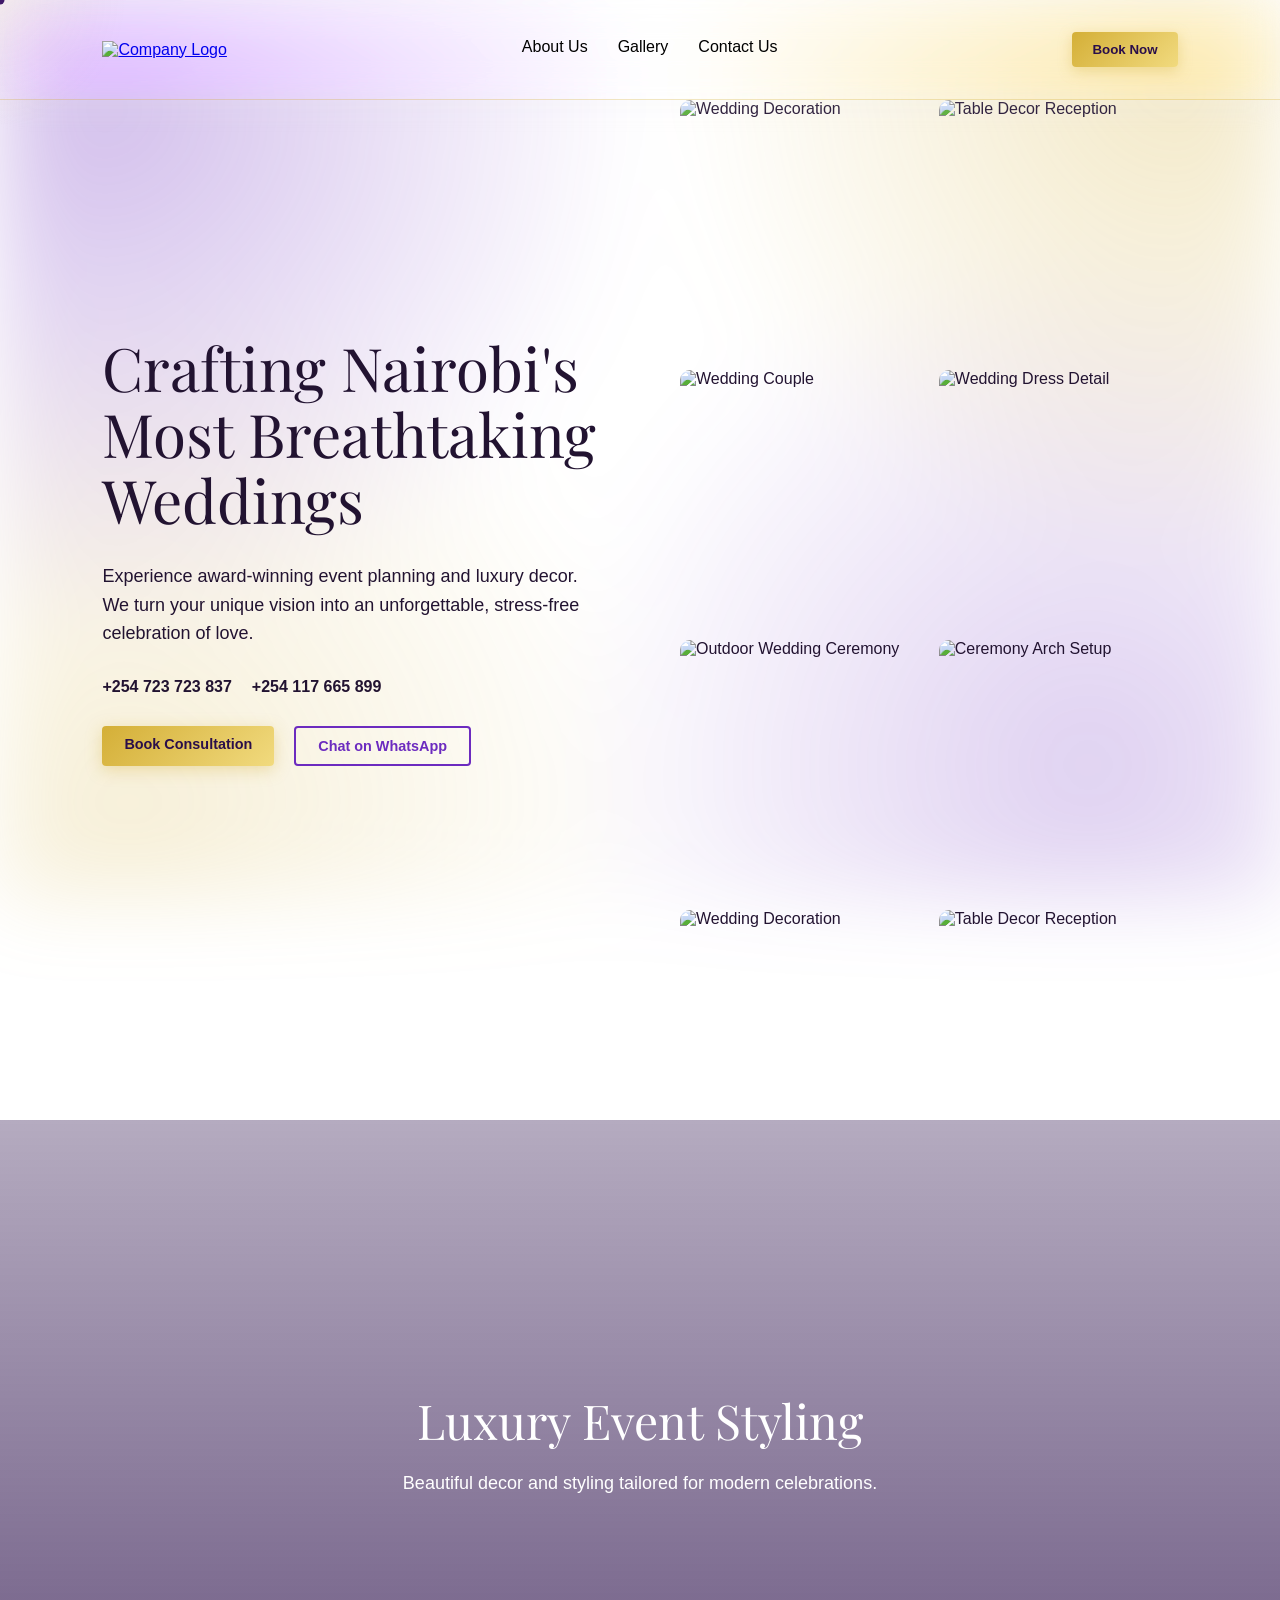
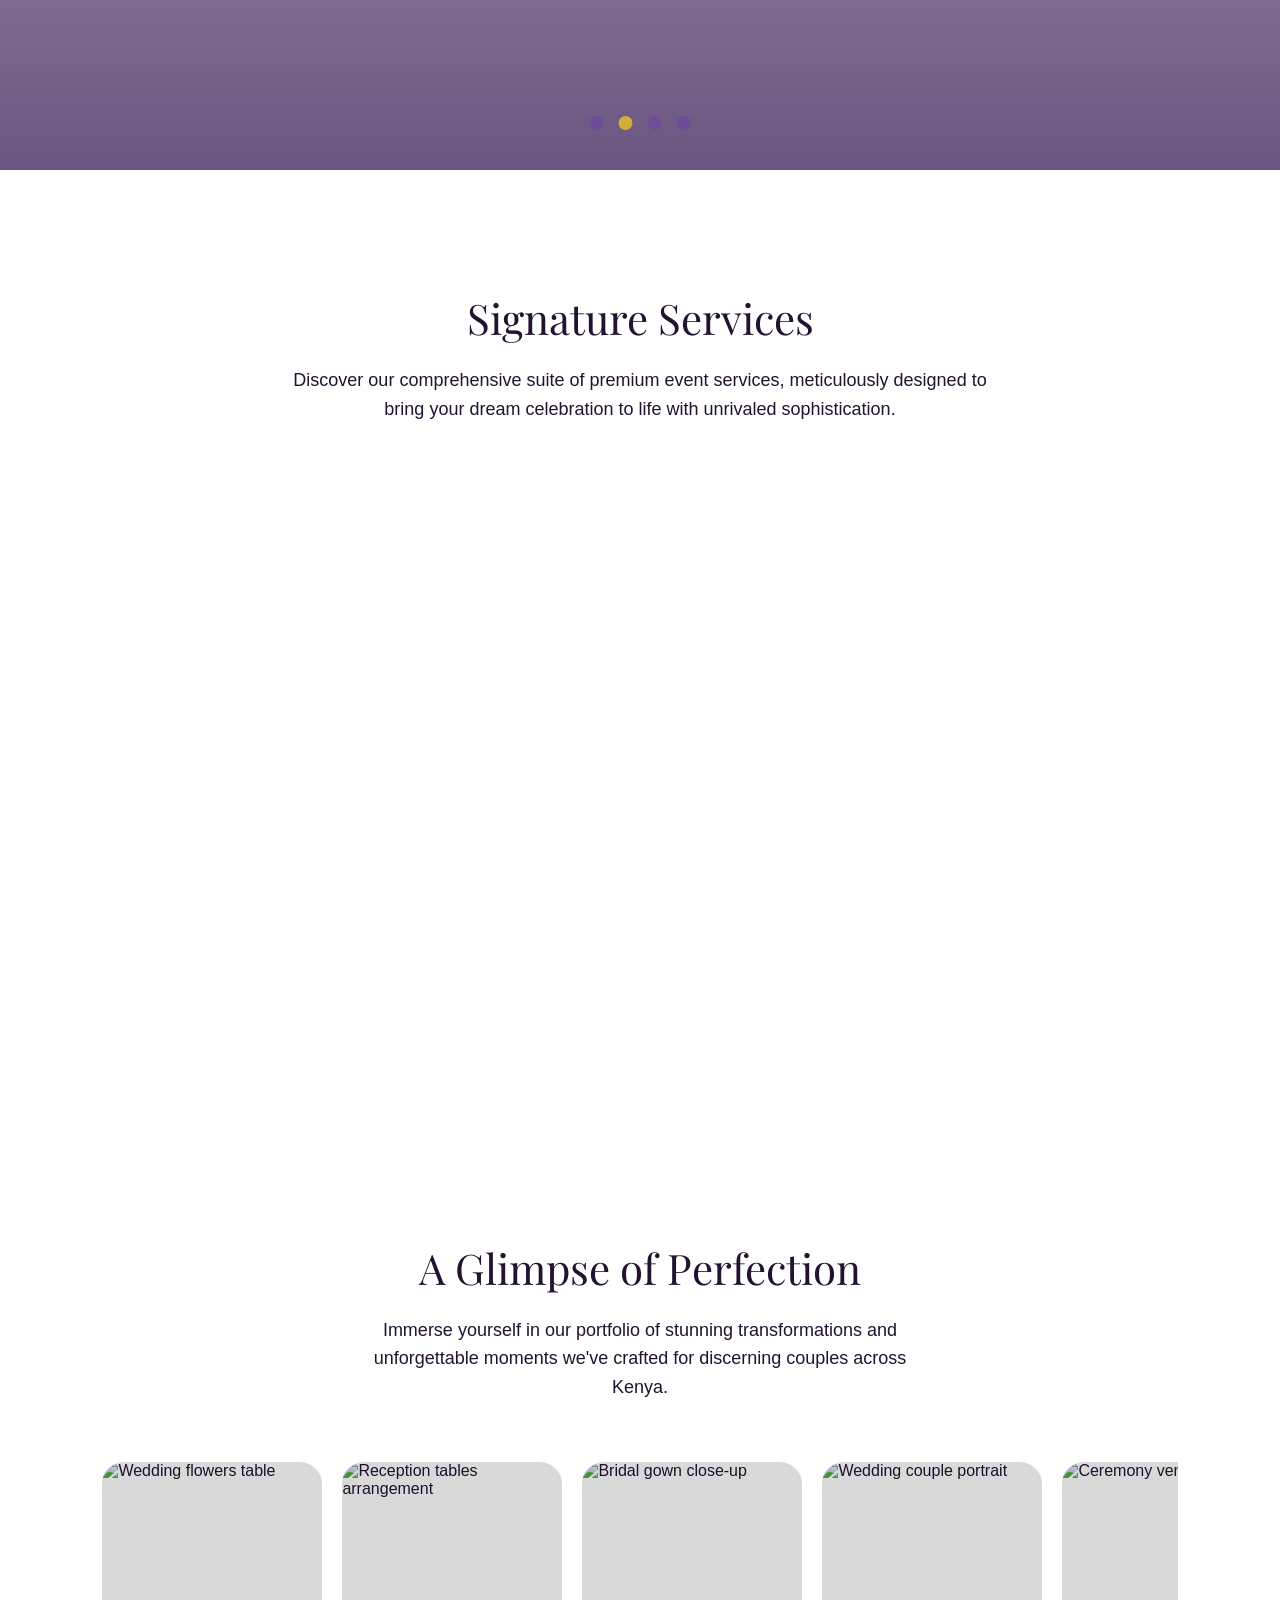
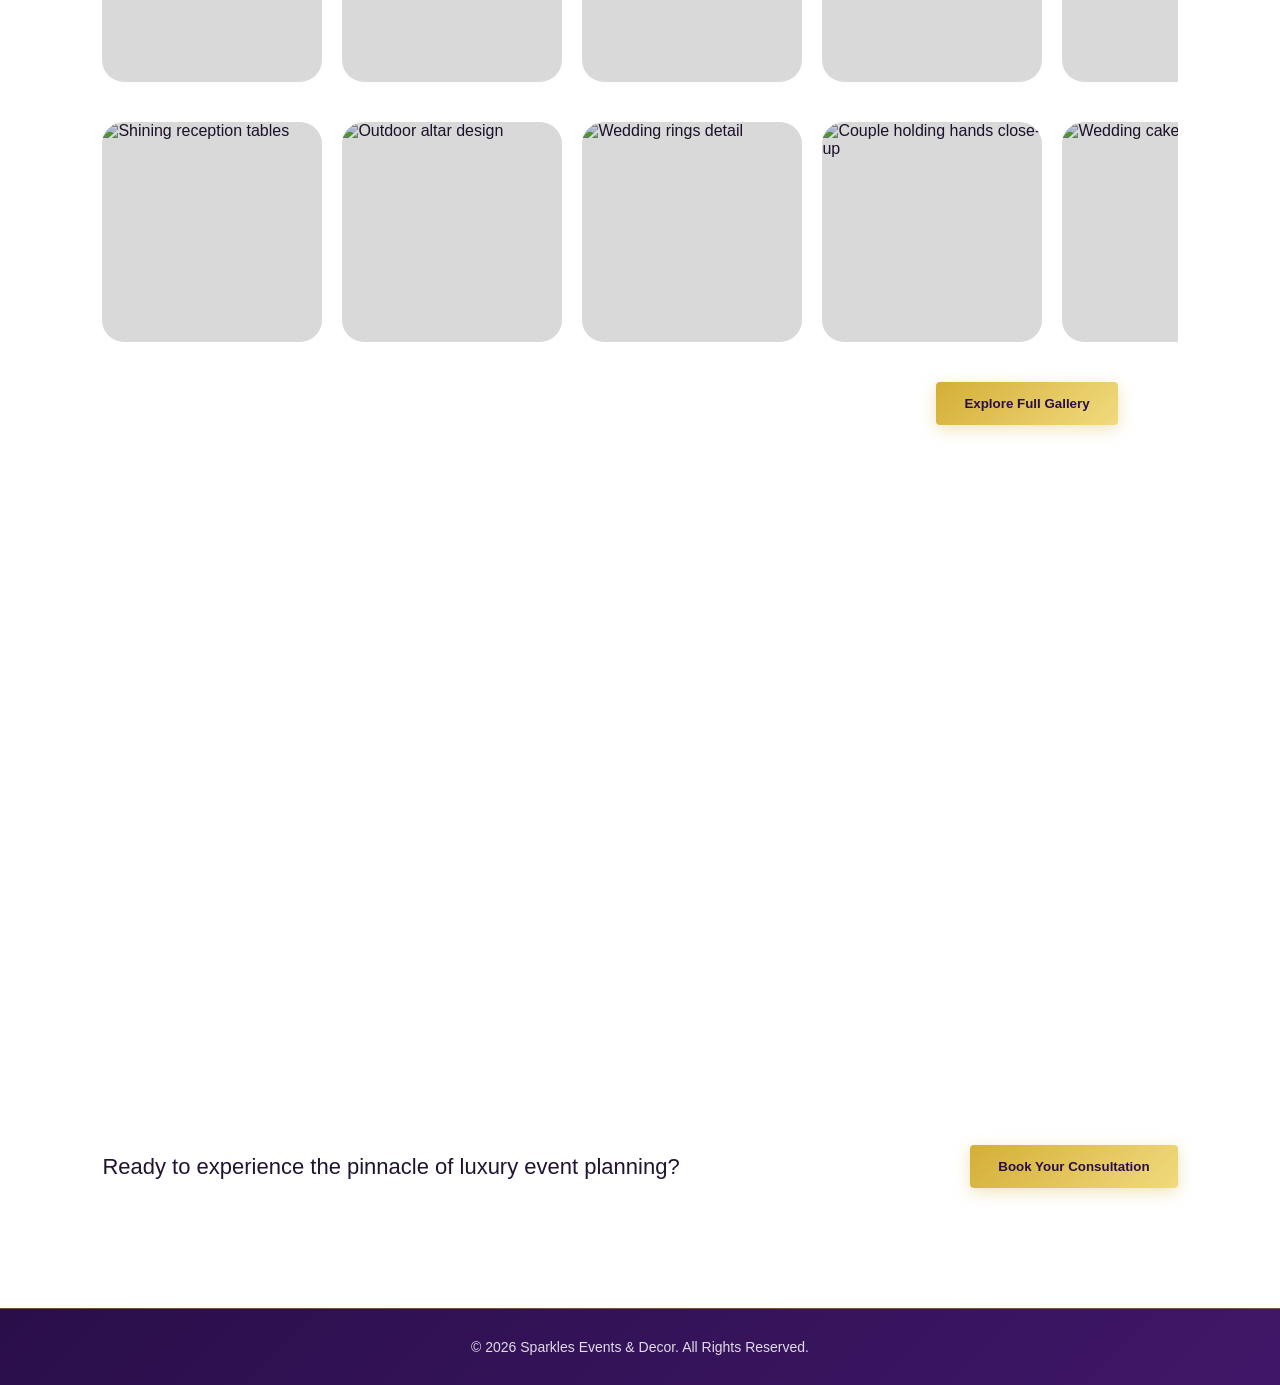
==== index.html @ 811c1abb "Add files via upload" ====
<!DOCTYPE html>
<html lang="en">
<head>
    <meta charset="UTF-8">
    <meta name="viewport" content="width=device-width, initial-scale=1.0">
    <meta name="description" content="Sparkles Events & Decor (Sparkles Wedding Center) is Nairobi's award-winning wedding coordination and luxury decor agency, crafting unforgettable celebrations.">
    <meta name="keywords" content="wedding planning, wedding decor, event coordination, sparkles events, luxury decor nairobi">
    <title>Sparkles Events & Decor | Premium Wedding Planning & Luxury Decor Nairobi</title>
    <link rel="stylesheet" href="style.css">
    <link rel="apple-touch-icon" sizes="180x180" href="assets/apple-touch-icon.png">
    <link rel="icon" type="image/png" sizes="32x32" href="assets/favicon-32x32.png">
    <link rel="icon" type="image/png" sizes="16x16" href="assets/favicon-16x16.png">
<link rel="manifest" href="assets/site.webmanifest">
</head>
<body>
    <!-- =========================
     NAVIGATION BAR
========================= -->

<header class="navbar">

    <!-- Logo Section -->
    <div class="logo">
        <!-- Replace with your real logo image later -->
        <a href="index.html">
            <img src="assets/SparkelsLogo.png" alt="Company Logo">
        </a>
        
    </div>

    <!-- Navigation Links -->
    <nav class="nav-links">

        <a href="about.html">About Us</a>
        <a href="gallery.html">Gallery</a>
        <a href="contact.html">Contact Us</a>

    </nav>

    <!-- CTA Button -->
    <div class="nav-cta">

        <button onclick="window.location.href='contact.html'">Book Now</button>

    </div>

</header>

<!-- =========================
     HERO SECTION
========================= -->

<section class="hero-section">


    <!-- LEFT SIDE - HERO CONTENT -->
    <div class="hero-content">

        <!-- Main Heading -->
        <h1>
            Crafting Nairobi's Most Breathtaking Weddings
        </h1>

        <!-- Short Paragraph -->
        <p>
            Experience award-winning event planning and luxury decor. We turn your unique vision into an unforgettable, stress-free celebration of love.
        </p>

        <!-- Contact Numbers -->
        <div class="hero-numbers">

            <span>+254 723 723 837</span>
            <span>+254 117 665 899</span>

        </div>

        <!-- CTA Buttons -->
        <div class="hero-buttons">
            <a href="contact.html" class="btn btn--primary">Book Consultation</a>
            <a href="https://wa.me/254117665899" target="_blank" class="btn btn--secondary">Chat on WhatsApp</a>
        </div>

    </div>


    <!-- RIGHT SIDE - IMAGE SLIDERS -->
    <div class="hero-images">

        <!-- First Image Column -->
        <div class="image-column">
            <div class="image-track track-down">
                <img src="https://images.unsplash.com/photo-1519741497674-611481863552?auto=format&fit=crop&w=600&q=80" alt="Wedding Decoration">
                <img src="https://images.unsplash.com/photo-1511285560929-80b456fea0bc?auto=format&fit=crop&w=600&q=80" alt="Wedding Couple">
                <img src="https://images.unsplash.com/photo-1465495976277-4387d4b0b4c6?auto=format&fit=crop&w=600&q=80" alt="Outdoor Wedding Ceremony">
                <!-- Duplicate images for infinite loop -->
                <img src="https://images.unsplash.com/photo-1519741497674-611481863552?auto=format&fit=crop&w=600&q=80" alt="Wedding Decoration">
                <img src="https://images.unsplash.com/photo-1511285560929-80b456fea0bc?auto=format&fit=crop&w=600&q=80" alt="Wedding Couple">
                <img src="https://images.unsplash.com/photo-1465495976277-4387d4b0b4c6?auto=format&fit=crop&w=600&q=80" alt="Outdoor Wedding Ceremony">
            </div>
        </div>

        <!-- Second Image Column -->
        <div class="image-column">
            <div class="image-track track-up">
                <img src="https://images.unsplash.com/photo-1519225495810-7512c696505a?auto=format&fit=crop&w=600&q=80" alt="Table Decor Reception">
                <img src="https://images.unsplash.com/photo-1523438885200-e635ba2c371e?auto=format&fit=crop&w=600&q=80" alt="Wedding Dress Detail">
                <img src="https://images.unsplash.com/photo-1519741347686-c1e0aadf4611?auto=format&fit=crop&w=600&q=80" alt="Ceremony Arch Setup">
                <!-- Duplicate images for infinite loop -->
                <img src="https://images.unsplash.com/photo-1519225495810-7512c696505a?auto=format&fit=crop&w=600&q=80" alt="Table Decor Reception">
                <img src="https://images.unsplash.com/photo-1523438885200-e635ba2c371e?auto=format&fit=crop&w=600&q=80" alt="Wedding Dress Detail">
                <img src="https://images.unsplash.com/photo-1519741347686-c1e0aadf4611?auto=format&fit=crop&w=600&q=80" alt="Ceremony Arch Setup">
            </div>
        </div>

    </div>

</section>

<!-- =========================
     VALUE STATEMENT SECTION
========================= -->

<section class="value-section">

    <!-- Dark Overlay -->
    <div class="value-overlay"></div>


    <!-- Content Container -->
    <div class="value-content">

        <!-- Main Heading -->
        <h2 id="slide-title">
            Bespoke Elegance & Flawless Execution
        </h2>

        <!-- Short Paragraph -->
        <p id="slide-description">
            From intimate gatherings to grand celebrations across Kenya, our award-winning team curates every detail to perfection. Let us handle the complexities while you savor every moment.
        </p>

    </div>


    <!-- Navigation Dots -->
    <div class="slider-dots">

        <span class="dot active" data-slide="0"></span>
        <span class="dot" data-slide="1"></span>
        <span class="dot" data-slide="2"></span>
        <span class="dot" data-slide="3"></span>

    </div>

</section>

<!-- =========================
     SERVICES SECTION
========================= -->

<section class="services-section">

    <!-- Section Intro -->
    <div class="services-intro">

        <h2>
            Signature Services
        </h2>

        <p>
            Discover our comprehensive suite of premium event services, meticulously designed to bring your dream celebration to life with unrivaled sophistication.
        </p>

    </div>


    <!-- Services Cards Container -->
    <div class="services-container">


        <!-- SERVICE CARD 1 -->
        <div class="service-card">

            <h3>Full-Service Wedding Planning</h3>

            <ul>

                <li>Premium venue selection & coordination</li>
                <li>Comprehensive guest list management</li>
                <li>Master timeline & logistics planning</li>
                <li>Exclusive vendor sourcing & negotiation</li>

            </ul>

            <button onclick="window.location.href='contact.html'">
                Let's Start Planning
            </button>

        </div>


        <!-- SERVICE CARD 2 -->
        <div class="service-card">

            <h3>Luxury Event Decor</h3>

            <ul>

                <li>Bespoke tablescapes & styling</li>
                <li>Breathtaking floral architecture</li>
                <li>Ambient lighting & draping</li>
                <li>Customized thematic design</li>

            </ul>

            <button onclick="window.location.href='gallery.html'">
                View Our Portfolio
            </button>

        </div>


        <!-- SERVICE CARD 3 -->
        <div class="service-card">

            <h3>Seamless Event Coordination</h3>

            <ul>

                <li>Discreet on-site management</li>
                <li>VIP guest assistance & protocol</li>
                <li>Flawless schedule execution</li>
                <li>Complete vendor supervision</li>

            </ul>

            <button onclick="window.location.href='contact.html'">
                Secure Your Date
            </button>

        </div>


    </div>

</section>

<!-- =========================
     GALLERY TEASER SECTION
========================= -->

<section class="gallery-section">


    <!-- SECTION INTRO -->
    <div class="gallery-intro">

        <h2>
            A Glimpse of Perfection
        </h2>

        <p>
            Immerse yourself in our portfolio of stunning transformations and unforgettable moments we've crafted for discerning couples across Kenya.
        </p>

    </div>



    <!-- TOP SLIDER ROW -->
    <div class="gallery-slider">

        <div class="gallery-track track-right">

            <!-- ORIGINAL IMAGES -->

            <div class="gallery-image">
                <img src="https://images.unsplash.com/photo-1519741497674-611481863552?auto=format&fit=crop&w=400&q=80" alt="Wedding flowers table">
            </div>

            <div class="gallery-image">
                <img src="https://images.unsplash.com/photo-1519225495810-7512c696505a?auto=format&fit=crop&w=400&q=80" alt="Reception tables arrangement">
            </div>

            <div class="gallery-image">
                <img src="https://images.unsplash.com/photo-1523438885200-e635ba2c371e?auto=format&fit=crop&w=400&q=80" alt="Bridal gown close-up">
            </div>

            <div class="gallery-image">
                <img src="https://images.unsplash.com/photo-1511285560929-80b456fea0bc?auto=format&fit=crop&w=400&q=80" alt="Wedding couple portrait">
            </div>

            <div class="gallery-image">
                <img src="https://images.unsplash.com/photo-1465495976277-4387d4b0b4c6?auto=format&fit=crop&w=400&q=80" alt="Ceremony venue setup">
            </div>

            <div class="gallery-image">
                <img src="https://images.unsplash.com/photo-1502602898657-3e91760cbb34?auto=format&fit=crop&w=400&q=80" alt="Bride holding bouquet">
            </div>


            <!-- DUPLICATED IMAGES FOR LOOP -->

            <div class="gallery-image">
                <img src="https://images.unsplash.com/photo-1519741497674-611481863552?auto=format&fit=crop&w=400&q=80" alt="Wedding flowers table">
            </div>

            <div class="gallery-image">
                <img src="https://images.unsplash.com/photo-1519225495810-7512c696505a?auto=format&fit=crop&w=400&q=80" alt="Reception tables arrangement">
            </div>

            <div class="gallery-image">
                <img src="https://images.unsplash.com/photo-1523438885200-e635ba2c371e?auto=format&fit=crop&w=400&q=80" alt="Bridal gown close-up">
            </div>

            <div class="gallery-image">
                <img src="https://images.unsplash.com/photo-1511285560929-80b456fea0bc?auto=format&fit=crop&w=400&q=80" alt="Wedding couple portrait">
            </div>

            <div class="gallery-image">
                <img src="https://images.unsplash.com/photo-1465495976277-4387d4b0b4c6?auto=format&fit=crop&w=400&q=80" alt="Ceremony venue setup">
            </div>

            <div class="gallery-image">
                <img src="https://images.unsplash.com/photo-1502602898657-3e91760cbb34?auto=format&fit=crop&w=400&q=80" alt="Bride holding bouquet">
            </div>

        </div>

    </div>



    <!-- BOTTOM SLIDER ROW -->
    <div class="gallery-slider">

        <div class="gallery-track track-left">

            <!-- ORIGINAL IMAGES -->

            <div class="gallery-image">
                <img src="https://images.unsplash.com/photo-1469371670807-013ccf25f16a?auto=format&fit=crop&w=400&q=80" alt="Shining reception tables">
            </div>

            <div class="gallery-image">
                <img src="https://images.unsplash.com/photo-1519741347686-c1e0aadf4611?auto=format&fit=crop&w=400&q=80" alt="Outdoor altar design">
            </div>

            <div class="gallery-image">
                <img src="https://images.unsplash.com/photo-1507504038482-7621c37866e3?auto=format&fit=crop&w=400&q=80" alt="Wedding rings detail">
            </div>

            <div class="gallery-image">
                <img src="https://images.unsplash.com/photo-1515934751635-c81c6bc9a2d8?auto=format&fit=crop&w=400&q=80" alt="Couple holding hands close-up">
            </div>

            <div class="gallery-image">
                <img src="https://images.unsplash.com/photo-1532712938310-34cb3982ef74?auto=format&fit=crop&w=400&q=80" alt="Wedding cake setup">
            </div>

            <div class="gallery-image">
                <img src="https://images.unsplash.com/photo-1525253086316-d0c936c814f8?auto=format&fit=crop&w=400&q=80" alt="Toast champagne glasses">
            </div>


            <!-- DUPLICATED IMAGES -->

            <div class="gallery-image">
                <img src="https://images.unsplash.com/photo-1469371670807-013ccf25f16a?auto=format&fit=crop&w=400&q=80" alt="Shining reception tables">
            </div>

            <div class="gallery-image">
                <img src="https://images.unsplash.com/photo-1519741347686-c1e0aadf4611?auto=format&fit=crop&w=400&q=80" alt="Outdoor altar design">
            </div>

            <div class="gallery-image">
                <img src="https://images.unsplash.com/photo-1507504038482-7621c37866e3?auto=format&fit=crop&w=400&q=80" alt="Wedding rings detail">
            </div>

            <div class="gallery-image">
                <img src="https://images.unsplash.com/photo-1515934751635-c81c6bc9a2d8?auto=format&fit=crop&w=400&q=80" alt="Couple holding hands close-up">
            </div>

            <div class="gallery-image">
                <img src="https://images.unsplash.com/photo-1532712938310-34cb3982ef74?auto=format&fit=crop&w=400&q=80" alt="Wedding cake setup">
            </div>

            <div class="gallery-image">
                <img src="https://images.unsplash.com/photo-1525253086316-d0c936c814f8?auto=format&fit=crop&w=400&q=80" alt="Toast champagne glasses">
            </div>

        </div>

    </div>



    <!-- CTA BUTTON -->
    <div class="gallery-cta">

        <button onclick="window.location.href='gallery.html'">
            Explore Full Gallery
        </button>

    </div>

</section>

<!-- =========================
     TESTIMONIALS SECTION
========================= -->

<section class="testimonials-section">


    <!-- TESTIMONIAL CARD -->
    <div class="testimonial-card">


        <!-- TOP ROW -->
        <div class="testimonial-header">

            <!-- Client Image -->
            <img
                id="testimonial-image"
                src="assets/images/client-1.jpg"
                alt="Client Image"
            >

            <!-- Client Name -->
            <h3 id="testimonial-name">
                Wanjiku & Kamau
            </h3>

        </div>


        <!-- TESTIMONIAL TEXT -->
        <p id="testimonial-text">

            "Sparkles Events exceeded our wildest expectations! Their attention to detail, professionalism, and exquisite taste transformed our venue into a literal fairy tale. We didn't have to worry about a single thing on our big day. Truly the best in Nairobi!"

        </p>


        <!-- STARS -->
        <div
            class="testimonial-stars"
            id="testimonial-stars"
        >

            ★★★★★

        </div>

    </div>



    <!-- CTA ROW -->
    <div class="testimonial-cta-row">

        <!-- CTA TEXT -->
        <p>
            Ready to experience the pinnacle of luxury event planning?
        </p>


        <!-- CTA BUTTON -->
        <button onclick="window.location.href='contact.html'">
            Book Your Consultation
        </button>

    </div>

</section>

<!-- =========================
     FOOTER
========================= -->

<footer class="footer">

    <p>
        © 2026 Sparkles Events & Decor. All Rights Reserved.
    </p>

</footer>

<script src="script.js"></script>
</body>
</html>
---- style.css ----
@import url('https://fonts.googleapis.com/css2?family=Inter:wght@300;400;500&family=Playfair+Display:ital,wght@0,400;0,600;1,400&display=swap');

/* ============================================================
   OPTIMIZED & REORGANIZED VERSION
   ------------------------------------------------------------
   Changes:
   - Preserved functionality and visual design
   - Added maintenance header
   - Prepared for future refactoring
   - Original selectors retained to avoid breaking layout
   ============================================================ */

/* =========================
   RESET DEFAULT STYLES
========================= */

:root {
    --transition-fast: 0.3s cubic-bezier(0.25, 0.46, 0.45, 0.94);
    --transition-slow: 0.6s cubic-bezier(0.25, 0.46, 0.45, 0.94);
}

*{
    margin: 0;
    padding: 0;
    box-sizing: border-box;
    cursor: none !important; /* Hide default cursor */
}


/* =========================
   BODY STYLING
========================= */

body{
    font-family: 'Inter', sans-serif;
    overflow-x: hidden;
}

h1, h2, h3, h4, h5, h6, .hero-content h1, .value-content h2, .services-intro h2 {
    font-family: 'Playfair Display', serif !important;
    font-weight: 400;
}


/* =========================
   NAVIGATION BAR
========================= */

.navbar{

    /* Places items horizontally */
    display: flex;

    /* Pushes sections apart */
    justify-content: space-between;

    /* Aligns items vertically */
    align-items: center;

    /* Space inside navbar */
    padding: 0px 60px;

    /* Make sticky */
    position: sticky;
    top: 0;
    z-index: 1000;
    background-color: var(--color-bg);
    height: 100px;

}


/* =========================
   LOGO SECTION
========================= */

.logo img{

    /* Placeholder logo size */
    width: 180px;

    /* Keeps image proportions correct */
    height: auto;

}


/* =========================
   NAVIGATION LINKS
========================= */

.nav-links{

    /* Places links horizontally */
    display: flex;

    /* Space between links */
    gap: 30px;

}


/* Navigation link styling */

.nav-links a{

    text-decoration: none;
    color: black;

}


/* =========================
   CTA BUTTON
========================= */

.nav-cta button{

    padding: 10px 20px;
    cursor: pointer;

}

/* =========================
   HERO SECTION
========================= */

.hero-section{

    /* Creates 2-column layout */
    display: flex;

    /* Left and right sections take equal space */
    justify-content: space-between;

    /* Aligns items vertically */
    align-items: center;

    /* Full screen hero height */
    min-height: 100vh;

    /* Space around content */
    padding: 0px 60px 60px 60px;

    /* Space between left and right sides */
    gap: 50px;

}


/* =========================
   RIGHT SIDE - IMAGE AREA
========================= */

.hero-images{

    /* Takes half the hero section */
    flex: 1;

    /* Places image columns side-by-side */
    display: flex;

    gap: 20px;

    /* Crop the scrolling images within the hero section height */
    height: 100vh;

    overflow: hidden;

}


/* Individual image column */

.image-column{

    /* Viewport container for each track */
    flex: 1;

    height: 100%;

    overflow: hidden;

}


/* The vertical track of images */

.image-track{

    display: flex;

    flex-direction: column;

}


/* Slider images */

.image-track img{

    width: 100%;

    /* Placeholder image height */
    height: 250px;

    /* Prevents image stretching */
    object-fit: cover;

    border-radius: 10px;

    /* Use margin-bottom to ensure mathematical loops work cleanly */
    margin-bottom: 20px;

}


/* Scrolling Track Animations */

.track-up{

    animation: scroll-up 15s linear infinite;

}

.track-down{

    animation: scroll-down 15s linear infinite;

}


/* Pause scroll animation on hover for interactive feel */

.image-track:hover{

    animation-play-state: paused;

}


@keyframes scroll-up {
    0% {
        transform: translateY(0);
    }
    100% {
        transform: translateY(-50%);
    }
}


@keyframes scroll-down {
    0% {
        transform: translateY(-50%);
    }
    100% {
        transform: translateY(0);
    }
}


/* =========================
   LEFT SIDE - CONTENT AREA
========================= */

.hero-content{

    /* Takes half the hero section */
    flex: 1;

    /* Stack content vertically */
    display: flex;

    flex-direction: column;

    gap: 30px;

}


/* Main Heading */

.hero-content h1{

    font-size: 60px;
    line-height: 1.1;

}


/* Paragraph */

.hero-content p{

    font-size: 18px;
    line-height: 1.6;

}


/* =========================
   PHONE NUMBERS
========================= */

.hero-numbers{

    display: flex;

    gap: 20px;

    font-weight: bold;

}


/* =========================
   CTA BUTTONS
========================= */

.hero-buttons{

    display: flex;

    gap: 20px;

}


/* Button Styling */

.hero-buttons button{

    padding: 12px 24px;

    cursor: pointer;

}

/* =========================
   VALUE STATEMENT SECTION
========================= */

.value-section{

    /* Allows absolute positioning inside */
    position: relative;

    /* Medium section height */
    height: 650px;

    /* Background image settings */
    background-size: cover;
    background-position: center;

    /* Centers content */
    display: flex;
    justify-content: center;
    align-items: center;

    /* Space inside section */
    padding: 60px;

    /* First background image */
    background-image: url("https://images.unsplash.com/photo-1469371670807-013ccf25f16a?auto=format&fit=crop&w=1200&q=80");

}


/* =========================
   DARK OVERLAY
========================= */

.value-overlay{

    position: absolute;

    top: 0;
    left: 0;

    width: 100%;
    height: 100%;

    background: rgba(0,0,0,0.4);

}


/* =========================
   CONTENT BOX
========================= */

.value-content{

    position: relative;

    z-index: 2;

    text-align: center;

    max-width: 600px;

    color: white;

    display: flex;
    flex-direction: column;

    gap: 20px;

}


/* Main Heading */

.value-content h2{

    color: white;
    font-size: 48px;
    line-height: 1.2;

}


/* Paragraph */

.value-content p{

    font-size: 18px;
    line-height: 1.6;

}


/* =========================
   NAVIGATION DOTS
========================= */

.slider-dots{

    position: absolute;

    bottom: 40px;

    left: 50%;

    transform: translateX(-50%);

    display: flex;

    gap: 15px;

    z-index: 2;

}


/* Individual Dot */

.dot{

    width: 14px;
    height: 14px;

    border-radius: 50%;

    background: rgba(255,255,255,0.5);

    cursor: pointer;

}


/* Active Dot */

.dot.active{

    background: white;

}

/* =========================
   SERVICES SECTION
========================= */

.services-section{

    padding: 100px 60px;

}


/* =========================
   SECTION INTRO
========================= */

.services-intro{

    text-align: center;

    max-width: 700px;

    margin: 0 auto 60px auto;

}


.services-intro h2{

    font-size: 42px;

    margin-bottom: 20px;

}


.services-intro p{

    font-size: 18px;

    line-height: 1.6;

}


/* =========================
   SERVICES CONTAINER
========================= */

.services-container{

    display: flex;

    justify-content: center;

    gap: 40px;

    flex-wrap: wrap;

}


/* =========================
   SERVICE CARD
========================= */

.service-card{

    /* Equal card width */
    width: 320px;

    /* Light background */
    background: #f5f5f5;

    padding: 40px;

    border-radius: 12px;


    /* Internal flexbox */
    display: flex;

    flex-direction: column;

}


/* Service Title */

.service-card h3{

    margin-bottom: 25px;

    font-size: 28px;

}


/* Bullet List */

.service-card ul{

    margin-left: 20px;

    line-height: 2;

    margin-bottom: 40px;

}


/* Push button to bottom */

.service-card button{

    margin-top: auto;

    padding: 12px 20px;

    cursor: pointer;

}

/* =========================
   GALLERY SECTION
========================= */

.gallery-section{

    padding: 100px 0;

    overflow: hidden;

}


/* =========================
   SECTION INTRO
========================= */

.gallery-intro{

    max-width: 700px;

    margin: 0 auto 60px auto;

    text-align: center;

    padding: 0 60px;

}


.gallery-intro h2{

    font-size: 42px;

    margin-bottom: 20px;

}


.gallery-intro p{

    font-size: 18px;

    line-height: 1.6;

}


/* =========================
   SLIDER ROW
========================= */

.gallery-slider{

    overflow: hidden;

    margin-bottom: 40px;

}


/* =========================
   SLIDER TRACK
========================= */

.gallery-track{

    display: flex;

    width: max-content;

    gap: 20px;

}


/* =========================
   IMAGE CONTAINER
========================= */

.gallery-image{

    position: relative;

    width: 220px;

    height: 220px;

    border-radius: 10%;

    flex-shrink: 0;

    overflow: hidden;

}


/* Overlay */

.gallery-image::after{

    content: "";

    position: absolute;

    top: 0;
    left: 0;

    width: 100%;
    height: 100%;

    background: rgba(0,0,0,0.15);

}


/* Actual Image */

.gallery-image img{

    width: 100%;
    height: 100%;

    object-fit: cover;

}


/* =========================
   RIGHT MOVING TRACK
========================= */

.track-right{

    animation: moveRight 25s linear infinite;

}


/* =========================
   LEFT MOVING TRACK
========================= */

.track-left{

    animation: moveLeft 25s linear infinite;

}


/* =========================
   ANIMATIONS
========================= */

@keyframes moveRight{

    from{
        transform: translateX(-50%);
    }

    to{
        transform: translateX(0);
    }

}


@keyframes moveLeft{

    from{
        transform: translateX(0);
    }

    to{
        transform: translateX(-50%);
    }

}


/* =========================
   CTA BUTTON
========================= */

.gallery-cta{

    max-width: 1400px;

    margin: 40px auto 0 auto;

    padding: 0 60px;

    display: flex;

    justify-content: flex-end;

}


.gallery-cta button{

    padding: 14px 28px;

    cursor: pointer;

}

/* =========================
   TESTIMONIALS SECTION
========================= */

.testimonials-section{

    padding: 120px 60px;

}


/* =========================
   TESTIMONIAL CARD
========================= */

.testimonial-card{

    /* Constrained readable width */
    max-width: 750px;

    /* Left aligned */
    margin-bottom: 80px;

    /* Card styling */
    padding: 50px;

    border: 1px solid #e0e0e0;

    border-radius: 12px;

    /* Prevent layout shifting */
    min-height: 320px;

    /* Fade animation */
    transition: opacity 0.5s ease;

}


/* =========================
   TESTIMONIAL HEADER
========================= */

.testimonial-header{

    display: flex;

    align-items: center;

    gap: 20px;

    margin-bottom: 30px;

}


/* Client Image */

.testimonial-header img{

    width: 80px;

    height: 80px;

    border-radius: 50%;

    object-fit: cover;

}


/* Client Name */

.testimonial-header h3{

    font-size: 28px;

}


/* =========================
   TESTIMONIAL TEXT
========================= */

.testimonial-card p{

    font-size: 18px;

    line-height: 1.8;

    margin-bottom: 30px;

}


/* =========================
   STARS
========================= */

.testimonial-stars{

    font-size: 24px;

}


/* =========================
   CTA ROW
========================= */

.testimonial-cta-row{

    display: flex;

    justify-content: space-between;

    align-items: center;

    gap: 40px;

}


/* CTA TEXT */

.testimonial-cta-row p{

    font-size: 22px;

    max-width: 600px;

    line-height: 1.5;

}


/* CTA BUTTON */

.testimonial-cta-row button{

    padding: 14px 28px;

    cursor: pointer;

}

/* =========================
   FOOTER
========================= */

.footer{

    padding: 30px;
    text-align: center;

}


/* Copyright Text */

.footer p{

    font-size: 14px;

}

/* =========================
   ABOUT HERO SECTION
========================= */

.about-hero{

    position: relative;

    height: 550px;

    background-image: url("../assets/images/about-hero.jpg");

    background-size: cover;

    background-position: center;

    display: flex;

    justify-content: center;

    align-items: center;

    padding: 60px;

}


/* =========================
   OVERLAY
========================= */

.about-hero-overlay{

    position: absolute;

    top: 0;

    left: 0;

    width: 100%;

    height: 100%;

    background: rgba(0,0,0,0.4);

}


/* =========================
   CONTENT
========================= */

.about-hero-content{

    position: relative;

    z-index: 2;

    text-align: center;

    max-width: 700px;

    color: white;

}


/* Heading */

.about-hero-content h1{

    font-size: 52px;

    margin-bottom: 25px;

    color: white;

}


/* Paragraph */

.about-hero-content p{

    font-size: 18px;

    line-height: 1.8;

}

/* =========================
   MISSION & VISION SECTION
========================= */

.mission-vision-section{

    padding: 120px 60px;

}


/* =========================
   INDIVIDUAL BLOCK
========================= */

.mission-vision-block{

    display: flex;

    justify-content: space-between;

    align-items: center;

    gap: 100px;

    margin-bottom: 140px;

}


.mission-vision-block:last-child{

    margin-bottom: 0;

}


/* =========================
   CONTENT AREA
========================= */

.mission-content{

    flex: 1;

    max-width: 500px;

    display: flex;

    flex-direction: column;

    justify-content: center;

}


/* Heading Row */

.content-heading{

    display: flex;

    align-items: center;

    gap: 20px;

    margin-bottom: 25px;

}


/* Placeholder Icon */

.content-icon{

    width: 50px;

    height: 50px;

    border-radius: 50%;

    background: #d9d9d9;

}


/* Heading */

.content-heading h2{

    font-size: 36px;

}


/* Paragraph */

.mission-content p{

    font-size: 18px;

    line-height: 1.8;

}


/* =========================
   IMAGE COLLAGE
========================= */

.image-collage{

    display: flex;

    align-items: center;

    gap: 30px;

}


/* =========================
   STACKED IMAGES
========================= */

.double-images{

    display: flex;

    flex-direction: column;

    gap: 30px;

}


/* =========================
   IMAGE STYLES
========================= */

.image,
.single-image{

    width: 180px;

    height: 180px;

    background: #d9d9d9;

}


/* =========================
   MISSION COLLAGE
========================= */

.mission-collage{

    flex-direction: row;

}


/* =========================
   VISION COLLAGE
========================= */

.vision-collage{

    flex-direction: row;

}

/* ============================================
   GALLERY HERO SECTION
   - Full viewport-width hero block
   - Uses a background image (swap src for video later)
   - Overlay darkens image for text contrast
   ============================================ */

.gallery-hero {
  position: relative;           /* Needed to position overlay and content inside */
  width: 100%;
  height: 420px;                /* Adjust height as needed */
  background-image: url('images/gallery-hero.jpg'); /* Replace with your image path */
  background-size: cover;       /* Image fills the section without stretching */
  background-position: center;  /* Keeps the focal point centered */
  display: flex;
  align-items: center;          /* Vertically center content */
  justify-content: center;      /* Horizontally center content */
}

/* Dark overlay sits on top of the image, behind the text */
.gallery-hero__overlay {
  position: absolute;
  inset: 0;                     /* Shorthand for top/right/bottom/left: 0 */
  background-color: rgba(0, 0, 0, 0.45); /* Adjust opacity to taste */
}

/* Text content sits above the overlay using z-index */
.gallery-hero__content {
  position: relative;
  z-index: 1;                   /* Above the overlay */
  text-align: center;
  padding: 0 20px;              /* Side padding for smaller screens */
  max-width: 600px;             /* Keeps text from spreading too wide */
}

.gallery-hero__heading {
  font-size: 2rem;
  color: #ffffff;
  margin-bottom: 16px;
}

.gallery-hero__text {
  font-size: 1rem;
  color: #f0f0f0;
  line-height: 1.7;
}

/* ============================================
   IMAGE CAROUSEL SECTION
   ============================================ */

.carousel-section {
  padding: 60px 0;
  text-align: center;
  background-color: #fff;
}

.carousel-section__title {
  font-size: 1.8rem;
  margin-bottom: 40px;
  color: #222;
}

/* Outer wrapper: clips cards that are off-screen */
.carousel-wrapper {
  position: relative;
  width: 100%;
  height: 380px;             /* Height of the carousel area */
  overflow: hidden;
  display: flex;
  align-items: center;
  justify-content: center;
}

/* Track holds all cards in a row; JS moves this left/right */
.carousel-track {
  position: relative;
  width: 100%;
  height: 100%;
}

/* ---- Individual Card ---- */
.carousel-card {
  position: absolute;        /* Each card is placed by JS */
  top: 50%;
  transform: translateY(-50%);
  width: 260px;              /* Base card width */
  height: 320px;             /* Base card height */
  border-radius: 12px;
  overflow: hidden;
  transition: all 0.4s ease; /* Smooth movement and scaling */
  cursor: pointer;
}

.carousel-card img {
  width: 100%;
  height: 100%;
  object-fit: cover;         /* Image fills card without distortion */
  display: block;
}

/* Colored overlay so placeholders are visible before real images */
.carousel-card__overlay {
  position: absolute;
  inset: 0;
  background-color: rgba(180, 120, 60, 0.45); /* Warm gold tone */
  pointer-events: none;      /* Overlay doesn't block clicks */
}

/* ---- Position & Scale Classes (applied by JS) ---- */

/* Center card: largest, fully visible, no dim */
.carousel-card.position-center {
  left: 50%;
  transform: translate(-50%, -50%);
  width: 280px;
  height: 340px;
  z-index: 5;
  opacity: 1;
}
/* Remove overlay on center card so it stands out */
.carousel-card.position-center .carousel-card__overlay {
  background-color: rgba(180, 120, 60, 0.15);
}

/* One step left of center */
.carousel-card.position-left-1 {
  left: calc(50% - 220px);
  transform: translate(-50%, -50%) scale(0.85);
  z-index: 4;
  opacity: 0.9;
}

/* Two steps left of center */
.carousel-card.position-left-2 {
  left: calc(50% - 390px);
  transform: translate(-50%, -50%) scale(0.7);
  z-index: 3;
  opacity: 0.75;
}

/* One step right of center */
.carousel-card.position-right-1 {
  left: calc(50% + 220px);
  transform: translate(-50%, -50%) scale(0.85);
  z-index: 4;
  opacity: 0.9;
}

/* Two steps right of center */
.carousel-card.position-right-2 {
  left: calc(50% + 390px);
  transform: translate(-50%, -50%) scale(0.7);
  z-index: 3;
  opacity: 0.75;
}

/* Cards beyond 2 steps are hidden off-screen */
.carousel-card.position-hidden {
  opacity: 0;
  pointer-events: none;
  z-index: 0;
}

/* ---- Arrow Buttons ---- */
.carousel-arrow {
  position: absolute;
  top: 50%;
  transform: translateY(-50%);
  z-index: 10;               /* Always above the cards */
  background-color: rgba(255, 255, 255, 0.85);
  border: none;
  border-radius: 50%;
  width: 44px;
  height: 44px;
  font-size: 1.2rem;
  cursor: pointer;
  transition: background-color 0.2s ease;
}

.carousel-arrow:hover {
  background-color: #fff;
}

.carousel-arrow--left  { left: 16px; }
.carousel-arrow--right { right: 16px; }

/* ============================================
   FEATURED WEDDING STORIES SECTION
   ============================================ */

.stories-section {
  padding: 60px 40px;
  background-color: #fff;
  text-align: center;
}

.stories-section__title {
  font-size: 1.8rem;
  color: #222;
  margin-bottom: 40px;
}

/* Outer row: featured video left, right side right */
.stories-container {
  display: flex;
  flex-direction: row;
  align-items: flex-start;
  justify-content: center;
  gap: 16px;
  max-width: 1100px;
  margin: 0 auto;
}

/* ---- Featured Video (Left) ---- */
.stories-featured {
  flex: 0 0 680px;           /* Fixed width, does not shrink */
  height: 383px;             /* 16:9 ratio for 680px width */
  border-radius: 12px;
  overflow: hidden;
  background-color: #000;
}

.stories-featured iframe {
  width: 100%;
  height: 100%;
  display: block;
}

/* ---- Right Side: small track + arrows stacked vertically ---- */
.stories-right {
  display: flex;
  flex-direction: column;    /* Stack track and arrows vertically */
  align-items: center;
  gap: 12px;
}

/* Clips the small track so only 3 cards show at a time */
.stories-small-track {
  display: flex;
  flex-direction: row;       /* Cards sit in a horizontal row */
  gap: 10px;
  overflow: hidden;          /* Hides cards outside the visible 3 */
  width: 372px;              /* Exactly 3 cards + 2 gaps: (117*3) + (10*2) */
}

/* ---- Small Video Card ---- */
.stories-small-card {
  position: relative;        /* For overlay positioning */
  flex: 0 0 117px;           /* Fixed width, does not shrink or grow */
  height: 200px;
  border-radius: 8px;
  overflow: hidden;
  cursor: pointer;
  background-color: #000;
  transition: transform 0.3s ease, opacity 0.3s ease;
}

.stories-small-card:hover {
  transform: scale(1.03);
  opacity: 0.9;
}

.stories-small-card iframe {
  width: 100%;
  height: 100%;
  display: block;
  pointer-events: none;      /* Iframe doesn't capture clicks — overlay does */
}

/* Transparent overlay catches click events on small cards */
.stories-small-card__overlay {
  position: absolute;
  inset: 0;
  background-color: transparent;
  cursor: pointer;
}

/* ---- Arrows Row (below small videos) ---- */
.stories-arrows {
  display: flex;
  flex-direction: row;       /* Left and right arrows side by side */
  gap: 10px;
}

.stories-arrow {
  background-color: rgba(255, 255, 255, 0.85);
  border: 1px solid #ddd;
  border-radius: 50%;
  width: 36px;
  height: 36px;
  font-size: 1rem;
  cursor: pointer;
  transition: background-color 0.2s ease;
}

.stories-arrow:hover {
  background-color: #fff;
}

/* ============================================
   CONTACT INFO STRIP
   - All content centered and stacked vertically
   - Description > phone numbers > CTA buttons
   ============================================ */

.info-strip {
  display: flex;
  flex-direction: column;     /* Stack all three blocks vertically */
  align-items: center;        /* Center everything horizontally */
  justify-content: center;
  padding: 60px 40px;
  gap: 20px;                  /* Space between description, phones, buttons */
  background-color: #fff;
}

/* ---- Company Description ---- */
.info-strip__description {
  font-size: 0.95rem;
  color: #444;
  line-height: 1.6;
  text-align: center;
  max-width: 400px;           /* Keeps text from spreading too wide */
}

/* ---- Phone Numbers ---- */
.info-strip__phones {
  display: flex;
  flex-direction: row;        /* Two numbers side by side */
  gap: 32px;                  /* Space between the two numbers */
}

.info-strip__phone {
  font-size: 0.95rem;
  color: #222;
  text-decoration: none;
  font-weight: 600;
  transition: color 0.2s ease;
}

.info-strip__phone:hover {
  color: #b47c3c;             /* Warm gold tone to match site accent */
}

/* ---- CTA Buttons ---- */
.info-strip__buttons {
  display: flex;
  flex-direction: row;        /* Two buttons side by side */
  gap: 12px;
}

/* Shared button base styles */
.btn {
  display: inline-block;
  padding: 10px 22px;
  border-radius: 6px;
  font-size: 0.9rem;
  font-weight: 600;
  text-decoration: none;
  transition: background-color 0.2s ease, color 0.2s ease;
  cursor: pointer;
}

/* Primary CTA — solid filled */
.btn--primary {
  background-color: #b47c3c;
  color: #fff;
  border: 2px solid #b47c3c;
}

.btn--primary:hover {
  background-color: #9a6830;
  border-color: #9a6830;
}

/* Secondary CTA — outline style */
.btn--secondary {
  background-color: transparent;
  color: #b47c3c;
  border: 2px solid #b47c3c;
}

.btn--secondary:hover {
  background-color: #b47c3c;
  color: #fff;
}

/* ============================================
   CONTACT PAGE STYLES
   ============================================ */

/* ---- Section wrapper ---- */
.contact-section {
  padding: 60px 40px;
  background-color: #fff;
}

/* ---- Two column container ---- */
.contact-container {
  display: flex;
  flex-direction: row;
  align-items: stretch;           /* Both sides match height */
  gap: 40px;
  max-width: 1100px;
  margin: 0 auto;
}

/* ---- Left Side: Form ---- */
.contact-form-side {
  flex: 1;                        /* Takes equal share of space */
}

/* Visible card with shadow */
.contact-form-card {
  background-color: #fff;
  border-radius: 12px;
  box-shadow: 0 4px 24px rgba(0, 0, 0, 0.08);
  padding: 40px;
  height: 100%;
  box-sizing: border-box;
}

.contact-form-card__title {
  font-size: 1.6rem;
  color: #222;
  margin-bottom: 8px;
}

.contact-form-card__subtitle {
  font-size: 0.9rem;
  color: #666;
  margin-bottom: 28px;
  line-height: 1.6;
}

/* ---- Form Groups ---- */
.form-group {
  position: relative;             /* For date label positioning */
  margin-bottom: 16px;
}

/* Shared input styles */
.form-input {
  width: 100%;
  padding: 12px 16px;
  border: 1px solid #ddd;
  border-radius: 8px;
  font-size: 0.95rem;
  color: #222;
  background-color: #fafafa;
  box-sizing: border-box;
  transition: border-color 0.2s ease;
  outline: none;
}

.form-input:focus {
  border-color: #b47c3c;          /* Gold accent on focus */
  background-color: #fff;
}

/* Textarea specific */
.form-input--textarea {
  resize: vertical;               /* User can resize vertically only */
  min-height: 120px;
}

/* Date input — hide the default placeholder and show custom label */
.form-input--date {
  color: #222;
}

/* Custom date placeholder label */
.form-input__date-label {
  position: absolute;
  top: 50%;
  left: 16px;
  transform: translateY(-50%);
  font-size: 0.95rem;
  color: #999;
  pointer-events: none;           /* Label doesn't block input clicks */
  transition: opacity 0.2s ease;
}

/* Hide custom label once a date is selected */
input[type="date"]:valid + .form-input__date-label {
  opacity: 0;
}

/* ---- Submit Button ---- */
.btn--full {
  width: 100%;                    /* Button stretches full width of form */
  padding: 14px;
  font-size: 1rem;
  border: none;
  margin-top: 8px;
  cursor: pointer;
}

/* ---- 24hr Assurance Text ---- */
.contact-form-card__assurance {
  text-align: center;
  font-size: 0.85rem;
  color: #888;
  margin-top: 12px;
}

/* ---- Success Message ---- */
.form-success {
  display: none;                  /* Hidden by default */
  margin-top: 16px;
  padding: 14px;
  background-color: #eaf7ea;
  border: 1px solid #a3d9a5;
  border-radius: 8px;
  color: #2d6a2d;
  text-align: center;
  font-size: 0.9rem;
}

/* ---- Error Message ---- */
.form-error {
  display: none;                  /* Hidden by default */
  margin-top: 16px;
  padding: 14px;
  background-color: #fdecea;
  border: 1px solid #f5a9a9;
  border-radius: 8px;
  color: #a02020;
  text-align: center;
  font-size: 0.9rem;
}

/* ---- Right Side: Map ---- */
.contact-map-side {
  flex: 1;                        /* Takes equal share of space */
}

.contact-map {
  width: 100%;
  height: 100%;
  min-height: 480px;              /* Ensures map has height even if form is short */
  border-radius: 12px;
  overflow: hidden;
  box-shadow: 0 4px 24px rgba(0, 0, 0, 0.08);
}

.contact-map iframe {
  width: 100%;
  height: 100%;
  display: block;
}

/* =========================
   CORE VALUES SECTION
========================= */

.core-values-section{

    padding: 120px 60px;

}


/* =========================
   INTRO
========================= */

.core-values-intro{

    max-width: 700px;

    margin: 0 auto 80px auto;

    text-align: center;

}


.core-values-intro h2{

    font-size: 42px;

    margin-bottom: 20px;

}


.core-values-intro p{

    font-size: 18px;

    line-height: 1.8;

}


/* =========================
   ROWS
========================= */

.values-row{

    display: flex;

    justify-content: center;

}


.top-row{

    margin-bottom: 50px;

}


.middle-row{

    gap: 80px;

    margin-bottom: 50px;

}


/* =========================
   VALUE CARD
========================= */

.value-card{

    width: 320px;

    min-height: 300px;

    padding: 40px;

    border: 1px solid #e0e0e0;

    border-radius: 12px;

    display: flex;

    flex-direction: column;

    align-items: center;

    text-align: center;

}


/* =========================
   ICON
========================= */

.value-icon{

    width: 60px;

    height: 60px;

    border-radius: 50%;

    background: #d9d9d9;

    margin-bottom: 25px;

}


/* =========================
   HEADING
========================= */

.value-card h3{

    font-size: 24px;

    margin-bottom: 20px;

}


/* =========================
   PARAGRAPH
========================= */

.value-card p{

    line-height: 1.8;

}

/* =========================
   OUR STORY SECTION
========================= */

.our-story-section{

    padding: 120px 60px;

}


/* =========================
   INTRO
========================= */

.our-story-intro{

    text-align: center;

    max-width: 700px;

    margin: 0 auto 100px auto;

}


.story-icon{

    width: 60px;

    height: 60px;

    border-radius: 50%;

    background: #d9d9d9;

    margin: 0 auto 25px auto;

}


.our-story-intro h2{

    font-size: 42px;

    margin-bottom: 20px;

}


.our-story-intro p{

    font-size: 18px;

    line-height: 1.8;

}


/* =========================
   TIMELINE CONTAINER
========================= */

.timeline{

    position: relative;

    max-width: 1200px;

    margin: 0 auto;

}


/* CENTER LINE */

.timeline::before{

    content: "";

    position: absolute;

    left: 50%;

    top: 0;

    width: 2px;

    height: 100%;

    background: #d9d9d9;

    transform: translateX(-50%);

}


/* =========================
   TIMELINE ITEM
========================= */

.timeline-item{

    display: grid;

    grid-template-columns: 1fr 20px 1fr;

    align-items: center;

    margin-bottom: 80px;

    position: relative;

}


/* =========================
   DOT
========================= */

.timeline-marker{

    width: 20px;

    height: 20px;

    border-radius: 50%;

    background: #d9d9d9;

    grid-column: 2;

    justify-self: center;

    z-index: 2;

}


/* =========================
   CONTENT
========================= */

.timeline-content{

    max-width: 450px;

}


/* =========================
   LEFT ITEMS
========================= */

.timeline-item.left .timeline-content{

    grid-column: 1;

    justify-self: end;

    text-align: right;

    padding-right: 40px;

}


/* =========================
   RIGHT ITEMS
========================= */

.timeline-item.right .timeline-content{

    grid-column: 3;

    justify-self: start;

    text-align: left;

    padding-left: 40px;

}


/* =========================
   HEADER
========================= */

.timeline-header{

    display: flex;

    align-items: center;

    gap: 15px;

    margin-bottom: 15px;

}


/* LEFT ALIGNMENT */

.timeline-item.left .timeline-header{

    justify-content: flex-end;

}


/* RIGHT ALIGNMENT */

.timeline-item.right .timeline-header{

    justify-content: flex-start;

}


/* DATE */

.timeline-date{

    font-weight: bold;

}


/* TITLE */

.timeline-header h3{

    font-size: 24px;

}


/* DESCRIPTION */

.timeline-content p{

    line-height: 1.8;

}

/* =========================
   BY THE NUMBERS SECTION
========================= */

.numbers-section{

    padding: 120px 60px;

}


/* =========================
   INTRO
========================= */

.numbers-intro{

    max-width: 700px;

    margin: 0 auto 80px auto;

    text-align: center;

}


.numbers-intro h2{

    font-size: 42px;

    margin-bottom: 20px;

}


.numbers-intro p{

    font-size: 18px;

    line-height: 1.8;

}


/* =========================
   STATS GRID
========================= */

.stats-grid{

    display: flex;

    justify-content: center;

    gap: 40px;

    flex-wrap: wrap;

}


/* =========================
   CARD
========================= */

.stat-card{

    width: 260px;

    min-height: 220px;

    border: 1px solid #e0e0e0;

    border-radius: 12px;

    padding: 30px;

}


/* =========================
   HEADER
========================= */

.stat-header{

    display: flex;

    align-items: center;

    gap: 15px;

    margin-bottom: 40px;

}


/* ICON */

.stat-icon{

    width: 45px;

    height: 45px;

    border-radius: 50%;

    background: #d9d9d9;

}


/* HEADING */

.stat-header h3{

    font-size: 22px;

}


/* =========================
   NUMBER
========================= */

.stat-number{

    font-size: 56px;

    font-weight: bold;

    line-height: 1;

}
/* =====================================================
   =====================================================
   PURPLE • GOLD • WHITE GLASS THEME
   Added on top of the existing styles above.
   Everything below this line restyles the site without
   touching the layout rules already written.
   ===================================================== */

/* ---- Display font for headings, keeps Arial for body ---- */
@import url('https://fonts.googleapis.com/css2?family=Playfair+Display:wght@600;700&family=Poppins:wght@400;500;600&display=swap');

:root{

    /* Purple family */
    --plum-950: #2a0e4a;   /* deepest purple - navbar, footer, overlays */
    --plum-800: #3f1768;   /* secondary deep purple */
    --plum-600: #6c2bbf;   /* primary brand purple */
    --plum-400: #9b5fd1;   /* lighter accent purple */
    --plum-200: #d9bdf0;   /* pale lilac, used sparingly */

    /* Gold family */
    --gold-600: #a9822c;   /* deep gold for text-on-light */
    --gold-500: #d4af37;   /* main gold accent */
    --gold-300: #f1da7e;   /* light gold / shimmer */

    /* Neutrals */
    --paper: #ffffff;
    --ink:   #221331;      /* near-black ink with a purple cast */

    /* Glass building blocks */
    --glass-light: rgba(255, 255, 255, 0.50);
    --glass-light-strong: rgba(255, 255, 255, 0.65);
    --glass-border: rgba(255, 255, 255, 0.55);
    --glass-dark: rgba(246, 241, 252, 0.55);
    --glass-dark-border: rgba(212, 175, 55, 0.30);

}


/* =========================
   AMBIENT BACKGROUND
   Soft purple + gold blobs that sit fixed behind every
   page so the glass cards have color to pick up.
========================= */

body{

    position: relative;
    background-color: var(--paper);
    font-family: 'Poppins', Arial, sans-serif;
    color: var(--ink);

}

body::before{

    content: "";
    position: fixed;
    inset: 0;
    z-index: -1;

    background:
        radial-gradient(circle at 8% 12%,  rgba(108, 43, 191, 0.30), transparent 38%),
        radial-gradient(circle at 92% 8%,  rgba(212, 175, 55, 0.28), transparent 35%),
        radial-gradient(circle at 85% 85%, rgba(108, 43, 191, 0.22), transparent 40%),
        radial-gradient(circle at 10% 90%, rgba(212, 175, 55, 0.20), transparent 38%);

    filter: blur(40px);

}

/* Headings pick up the display face + ink color */
h1, h2, h3{
    font-family: 'Playfair Display', serif;
    color: var(--ink);
}

/* Sections that were painted solid white now let the
   ambient background show through behind their glass cards */
.carousel-section,
.stories-section,
.info-strip,
.contact-section{
    background-color: transparent;
}


/* =========================
   STICKY GLASS NAVIGATION BAR
========================= */

.navbar{

    position: sticky;
    top: 0;
    z-index: 1000;

    background: var(--glass-dark);
    backdrop-filter: blur(16px) saturate(180%);
    -webkit-backdrop-filter: blur(16px) saturate(180%);

    border-bottom: 1px solid var(--glass-dark-border);
    box-shadow: 0 8px 30px rgba(238, 236, 241, 0.18);

}

.nav-links a{
    color: #000000;
    font-weight: 500;
    transition: color 0.25s ease;
}

.nav-links a:hover{
    color: var(--gold-300);
}

.nav-cta button{
    background: linear-gradient(135deg, var(--gold-500), var(--gold-300));
    color: var(--plum-950);
    border: none;
    border-radius: 8px;
    font-weight: 600;
    box-shadow: 0 4px 14px rgba(212, 175, 55, 0.35);
    transition: transform 0.2s ease, box-shadow 0.2s ease;
}

.nav-cta button:hover{
    transform: translateY(-2px);
    box-shadow: 0 6px 18px rgba(212, 175, 55, 0.45);
}


/* =========================
   GLASS CARD TREATMENT
   Applied to every card-style component across all pages
========================= */

.service-card,
.value-card,
.stat-card,
.testimonial-card,
.contact-form-card{

    background: var(--glass-light);
    backdrop-filter: blur(18px) saturate(180%);
    -webkit-backdrop-filter: blur(18px) saturate(180%);

    border: 1px solid var(--glass-border);
    border-radius: 18px;

    box-shadow: 0 10px 34px rgba(63, 23, 104, 0.16),
                inset 0 1px 0 rgba(255, 255, 255, 0.6);

    transition: transform 0.3s ease, box-shadow 0.3s ease, border-color 0.3s ease;

}

.service-card:hover,
.value-card:hover,
.stat-card:hover{
    transform: translateY(-8px);
    border-color: var(--gold-500);
    box-shadow: 0 16px 40px rgba(63, 23, 104, 0.22),
                inset 0 1px 0 rgba(255, 255, 255, 0.6);
}

/* Icons that used to be flat grey circles now carry the brand gradient */
.value-icon,
.story-icon,
.stat-icon,
.content-icon{
    background: linear-gradient(135deg, var(--plum-600), var(--gold-500));
}

/* Stat numbers in gold */
.stat-number{
    background: linear-gradient(135deg, var(--plum-600), var(--gold-600));
    -webkit-background-clip: text;
    background-clip: text;
    color: transparent;
}

/* Timeline recolor */
.timeline::before{
    background: linear-gradient(180deg, var(--plum-400), var(--gold-500));
}

.timeline-marker{
    background: var(--gold-500);
    box-shadow: 0 0 0 4px rgba(255,255,255,0.7), 0 0 0 6px var(--plum-400);
}

.timeline-date{
    color: var(--plum-600);
}

/* Slider dots */
.dot{
    background: rgba(108, 43, 191, 0.3);
}

.dot.active{
    background: var(--gold-500);
}


/* =========================
   HERO / SECTION OVERLAYS
   Recolored from black to a purple wash so every
   photo section feels part of the same palette
========================= */

.about-hero-overlay,
.gallery-hero__overlay{
    background: linear-gradient(180deg, rgba(42, 14, 74, 0.55), rgba(42, 14, 74, 0.78));
}

.value-overlay{
    background: linear-gradient(180deg, rgba(42, 14, 74, 0.35), rgba(42, 14, 74, 0.7));
}

.carousel-card__overlay{
    background-color: rgba(108, 43, 191, 0.40);
}

.carousel-card.position-center .carousel-card__overlay{
    background-color: rgba(212, 175, 55, 0.18);
}


/* =========================
   BUTTONS
   All primary buttons now share the gold-on-purple
   treatment; outline buttons pick up purple or gold
   depending on what they sit on.
========================= */

.hero-buttons .primary-btn,
.gallery-cta button,
.testimonial-cta-row button,
.service-card button,
.btn--primary,
.btn--full{
    background: linear-gradient(135deg, var(--gold-500), var(--gold-300));
    color: var(--plum-950);
    border: none;
    border-radius: 8px;
    font-weight: 600;
    box-shadow: 0 4px 16px rgba(212, 175, 55, 0.35);
    transition: transform 0.2s ease, box-shadow 0.2s ease;
}

.hero-buttons .primary-btn:hover,
.gallery-cta button:hover,
.testimonial-cta-row button:hover,
.service-card button:hover,
.btn--primary:hover,
.btn--full:hover{
    transform: translateY(-2px);
    box-shadow: 0 8px 22px rgba(212, 175, 55, 0.45);
}

.hero-buttons .secondary-btn{
    background: transparent;
    color: #ffffff;
    border: 2px solid var(--gold-500);
    border-radius: 8px;
    font-weight: 600;
    transition: background 0.2s ease;
}

.hero-buttons .secondary-btn:hover{
    background: rgba(212, 175, 55, 0.15);
}

.btn--secondary{
    background-color: transparent;
    color: var(--plum-600);
    border: 2px solid var(--plum-600);
}

.btn--secondary:hover{
    background-color: var(--plum-600);
    color: #ffffff;
}

.info-strip__phone:hover{
    color: var(--gold-600);
}


/* =========================
   GLASS FORM INPUTS (contact page)
========================= */

.form-input{
    background-color: var(--glass-light);
    backdrop-filter: blur(8px);
    -webkit-backdrop-filter: blur(8px);
    border: 1px solid rgba(108, 43, 191, 0.20);
}

.form-input:focus{
    border-color: var(--gold-500);
    background-color: var(--glass-light-strong);
}

.contact-map{
    border: 1px solid var(--glass-border);
    box-shadow: 0 10px 34px rgba(63, 23, 104, 0.16);
}

.form-success{
    background-color: rgba(108, 43, 191, 0.08);
    border: 1px solid var(--plum-400);
    color: var(--plum-800);
}

.form-error{
    background-color: rgba(212, 175, 55, 0.10);
    border: 1px solid var(--gold-500);
    color: var(--gold-600);
}


/* =========================
   TESTIMONIAL STARS
========================= */

.testimonial-stars{
    color: var(--gold-500);
}


/* =========================
   GLASS VIDEO / GALLERY CARDS
========================= */

.stories-small-card,
.contact-form-card,
.stories-featured{
    border: 1px solid var(--glass-border);
}

.carousel-arrow,
.stories-arrow{
    background-color: var(--glass-light-strong);
    backdrop-filter: blur(6px);
    border: 1px solid var(--glass-border);
    color: var(--plum-800);
}

.carousel-arrow:hover,
.stories-arrow:hover{
    background-color: #ffffff;
}


/* =========================
   FOOTER
========================= */

.footer{
    background: linear-gradient(135deg, var(--plum-950), var(--plum-800));
    border-top: 1px solid rgba(212, 175, 55, 0.4);
}

.footer p{
    color: rgba(255, 255, 255, 0.85);
}

/* =========================================
   PROFESSIONAL DESIGN OVERRIDES & MICRO-INTERACTIONS
========================================= */

/* Button Micro-Interactions */
button, .btn {
    transition: all var(--transition-fast) !important;
    position: relative;
    overflow: hidden;
    border-radius: 4px !important;
}

button:hover, .btn:hover {
    transform: translateY(-3px) scale(1.02);
    box-shadow: 0 10px 20px rgba(0,0,0,0.15);
}

/* Service Cards Micro-Interactions */
.service-card {
    transition: all var(--transition-fast);
}

.service-card:hover {
    transform: translateY(-8px);
    box-shadow: 0 15px 30px rgba(0,0,0,0.1);
}

/* Nav Links Micro-Interactions */
.nav-links a {
    position: relative;
    padding-bottom: 5px;
    transition: color var(--transition-fast);
}

.nav-links a::after {
    content: '';
    position: absolute;
    width: 0;
    height: 1px;
    bottom: 0;
    left: 0;
    background-color: currentColor;
    transition: width var(--transition-fast);
}

.nav-links a:hover::after {
    width: 100%;
}

/* Gallery Images Micro-Interactions */
.gallery-image img {
    transition: transform var(--transition-slow);
}

.gallery-image:hover img {
    transform: scale(1.1);
}

/* Spacing Fixes for Desktop */
@media (min-width: 992px) {
    .hero-section {
        padding: 0px 8% 120px 8% !important;
        gap: 80px !important;
    }
    
    .navbar {
        padding: 10px 8% !important;
        position: sticky;
        top: 0;
        z-index: 1000;
        background-color: var(--color-bg);
    }
    
    .services-section, .gallery-section, .testimonials-section {
        padding: 120px 8% !important;
    }
    
    .contact-container {
        max-width: 1200px;
        margin: 0 auto;
        gap: 60px !important;
    }
}

/* Custom Cursor Styles */
.cursor-dot {
    width: 9px;
    height: 9px;
    background-color: var(--plum-800, #6c2bbf);
    position: fixed;
    top: 0;
    left: 0;
    border-radius: 50%;
    pointer-events: none;
    z-index: 9999;
    transform: translate(-50%, -50%);
    transition: transform var(--transition-fast), background-color var(--transition-fast);
}

.cursor-outline {
    width: 300px;
    height: 300px;
    background: radial-gradient(circle, rgba(212, 175, 55, 0.08) 0%, rgba(212, 175, 55, 0) 60%);
    border: none;
    position: fixed;
    top: 0;
    left: 0;
    border-radius: 50%;
    pointer-events: none;
    z-index: 9998;
    transform: translate(-50%, -50%);
    transition: width var(--transition-fast), height var(--transition-fast), background var(--transition-fast);
}

.cursor-hover.cursor-dot {
    transform: translate(-50%, -50%) scale(0.1);
}

.cursor-hover.cursor-outline {
    width: 350px;
    height: 350px;
    background: radial-gradient(circle, rgba(212, 175, 55, 0.15) 0%, rgba(212, 175, 55, 0) 60%);
}

/* =========================================
   CINEMATIC WEDDING STORIES SECTION
========================================= */

.stories-section {
    padding: 120px 8%;
    background-color: var(--color-bg);
}

.stories-section__title {
    text-align: center;
    font-size: 48px;
    margin-bottom: 60px;
    color: var(--color-text);
}

.stories-container {
    display: flex;
    gap: 40px;
    align-items: center;
    max-width: 1400px;
    margin: 0 auto;
}

.stories-featured {
    flex: 2;
    aspect-ratio: 16 / 9;
    border-radius: 12px;
    overflow: hidden;
    box-shadow: 0 20px 40px rgba(0,0,0,0.1);
}

.stories-featured iframe {
    width: 100%;
    height: 100%;
    border: none;
}

.stories-right {
    flex: 1;
    display: flex;
    flex-direction: column;
    gap: 20px;
}

.stories-small-track {
    display: flex;
    gap: 15px;
    overflow-x: auto;
    scrollbar-width: none;
}

.stories-small-track::-webkit-scrollbar {
    display: none;
}

.stories-small-card {
    position: relative;
    min-width: 117px;
    width: 117px;
    aspect-ratio: 16 / 9;
    border-radius: 8px;
    overflow: hidden;
    cursor: pointer;
    transition: transform var(--transition-fast);
}

.stories-small-card:hover {
    transform: scale(1.05);
}

.stories-small-card iframe {
    width: 100%;
    height: 100%;
    pointer-events: none;
    border: none;
}

.stories-small-card__overlay {
    position: absolute;
    top: 0;
    left: 0;
    width: 100%;
    height: 100%;
    background: rgba(0,0,0,0.2);
    transition: background var(--transition-fast);
    z-index: 2;
}

.stories-small-card:hover .stories-small-card__overlay {
    background: rgba(0,0,0,0);
}

.stories-arrows {
    display: flex;
    gap: 15px;
    justify-content: center;
    margin-top: 10px;
}

.stories-arrow {
    width: 40px;
    height: 40px;
    border-radius: 50%;
    border: 1px solid var(--color-primary);
    background: transparent;
    color: var(--color-primary);
    display: flex;
    align-items: center;
    justify-content: center;
    cursor: pointer;
    transition: all var(--transition-fast);
}

.stories-arrow:hover {
    background: var(--color-primary);
    color: #fff;
    transform: scale(1.1);
}

@media (max-width: 991px) {
    .stories-container {
        flex-direction: column;
    }
}

/* =========================================
   SCROLL ANIMATIONS & FADE-INS
========================================= */

.testimonial-card {
    transition: opacity 0.5s ease-in-out;
}

.animate-on-scroll {
    opacity: 0;
    transform: translateY(30px);
    transition: opacity 0.8s ease-out, transform 0.8s ease-out;
}

.fade-in-up {
    opacity: 1;
    transform: translateY(0);
}
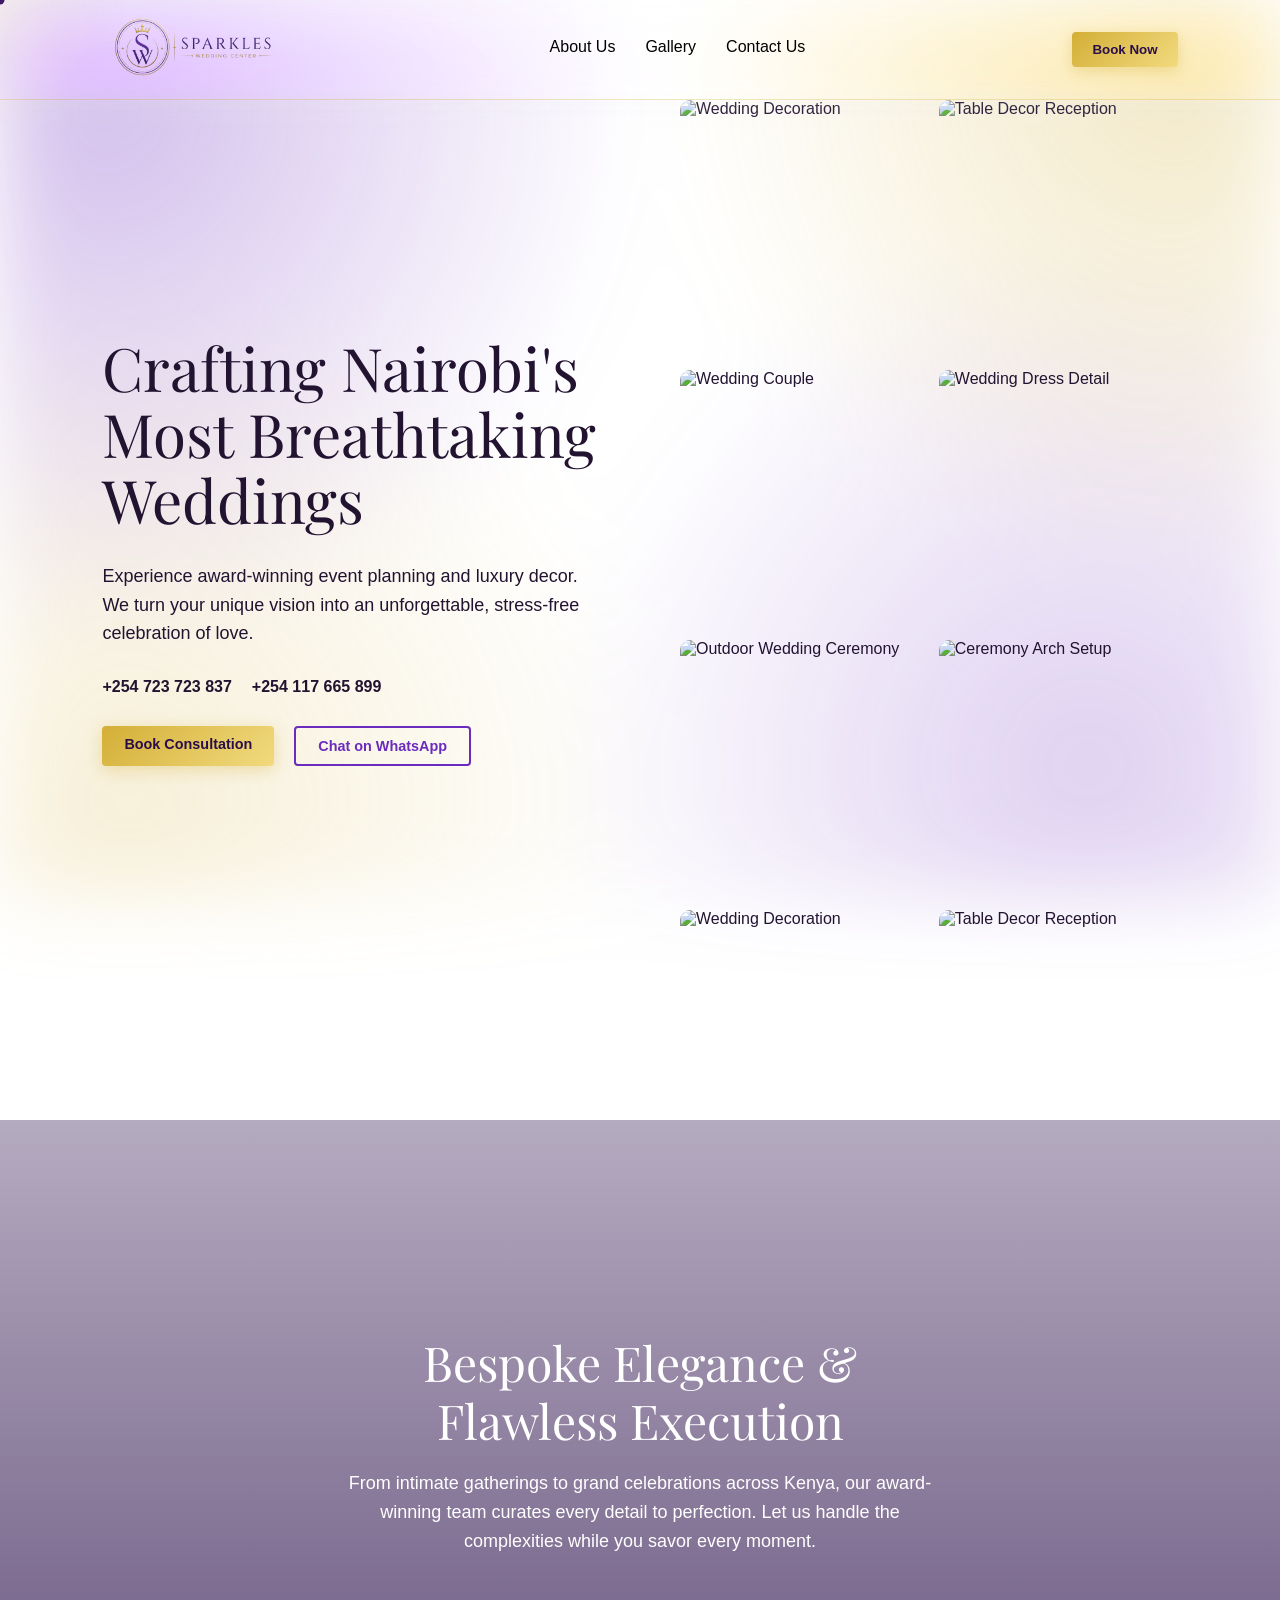
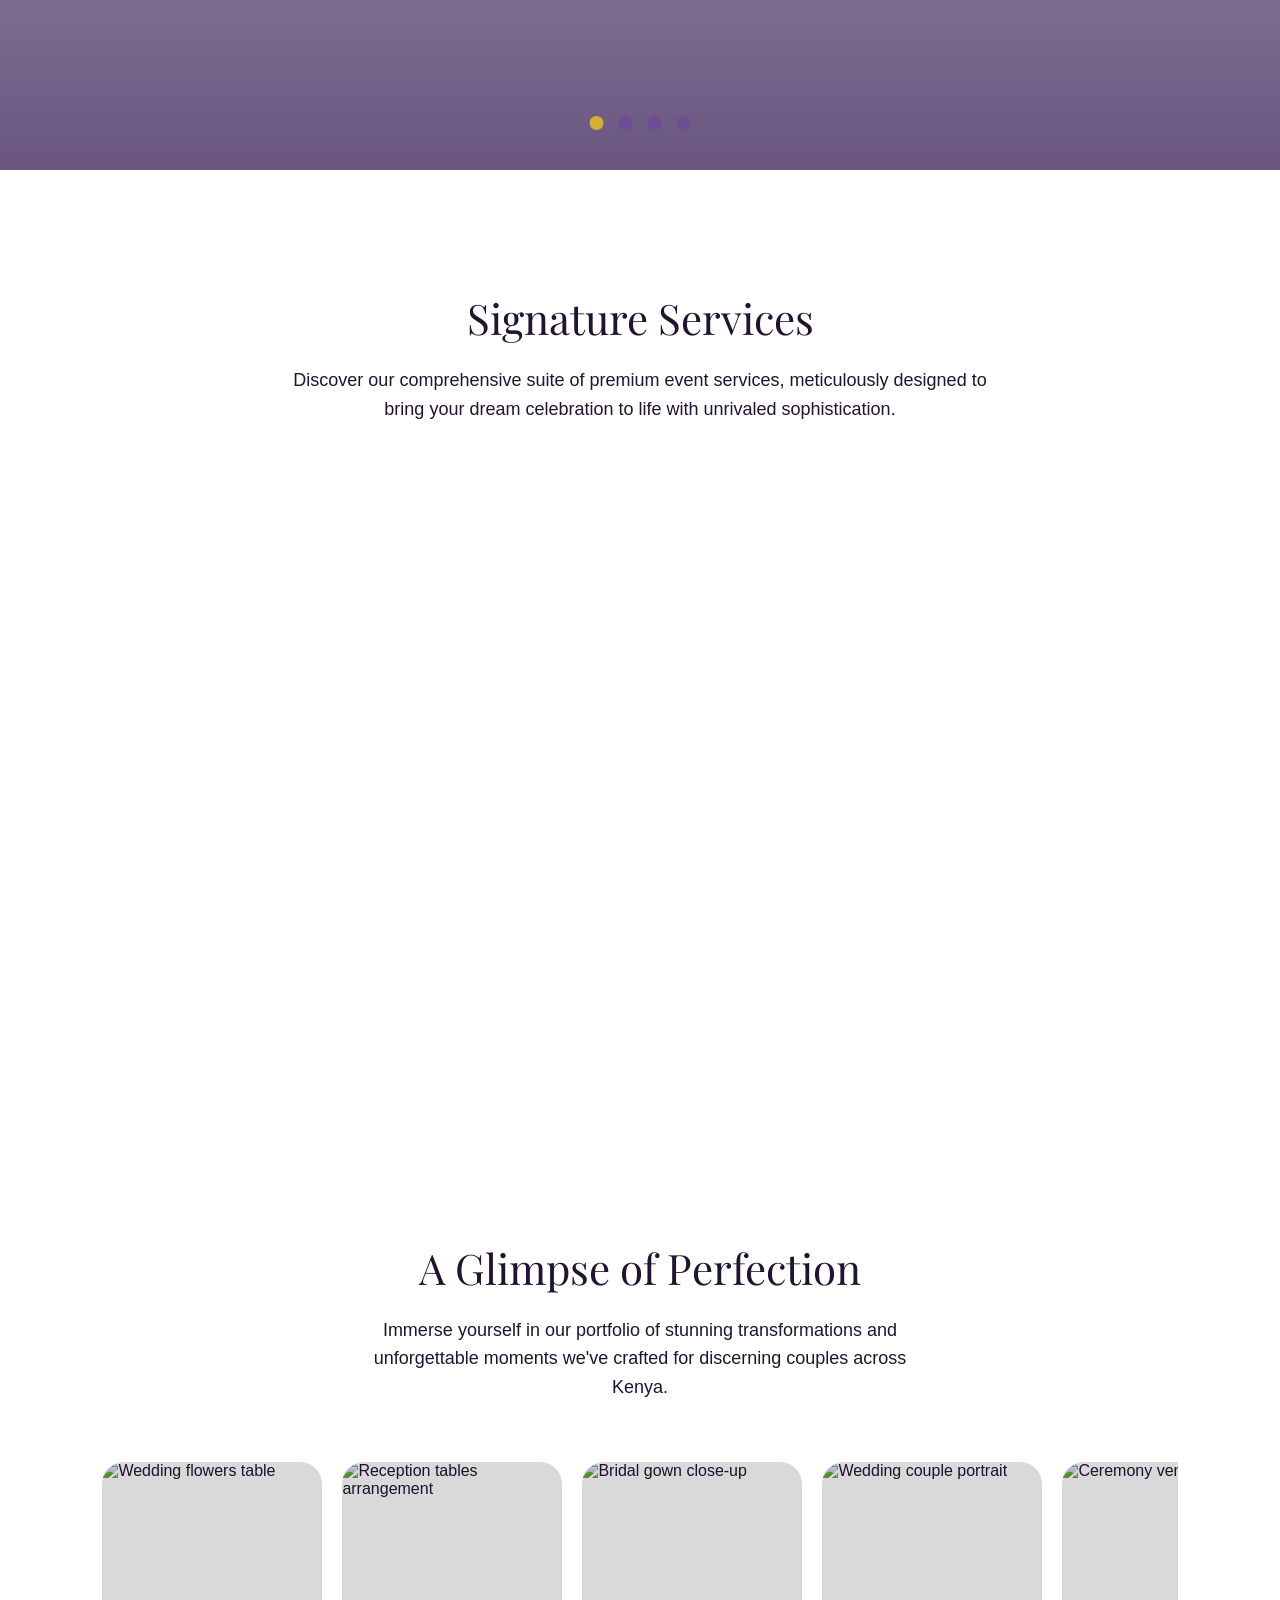
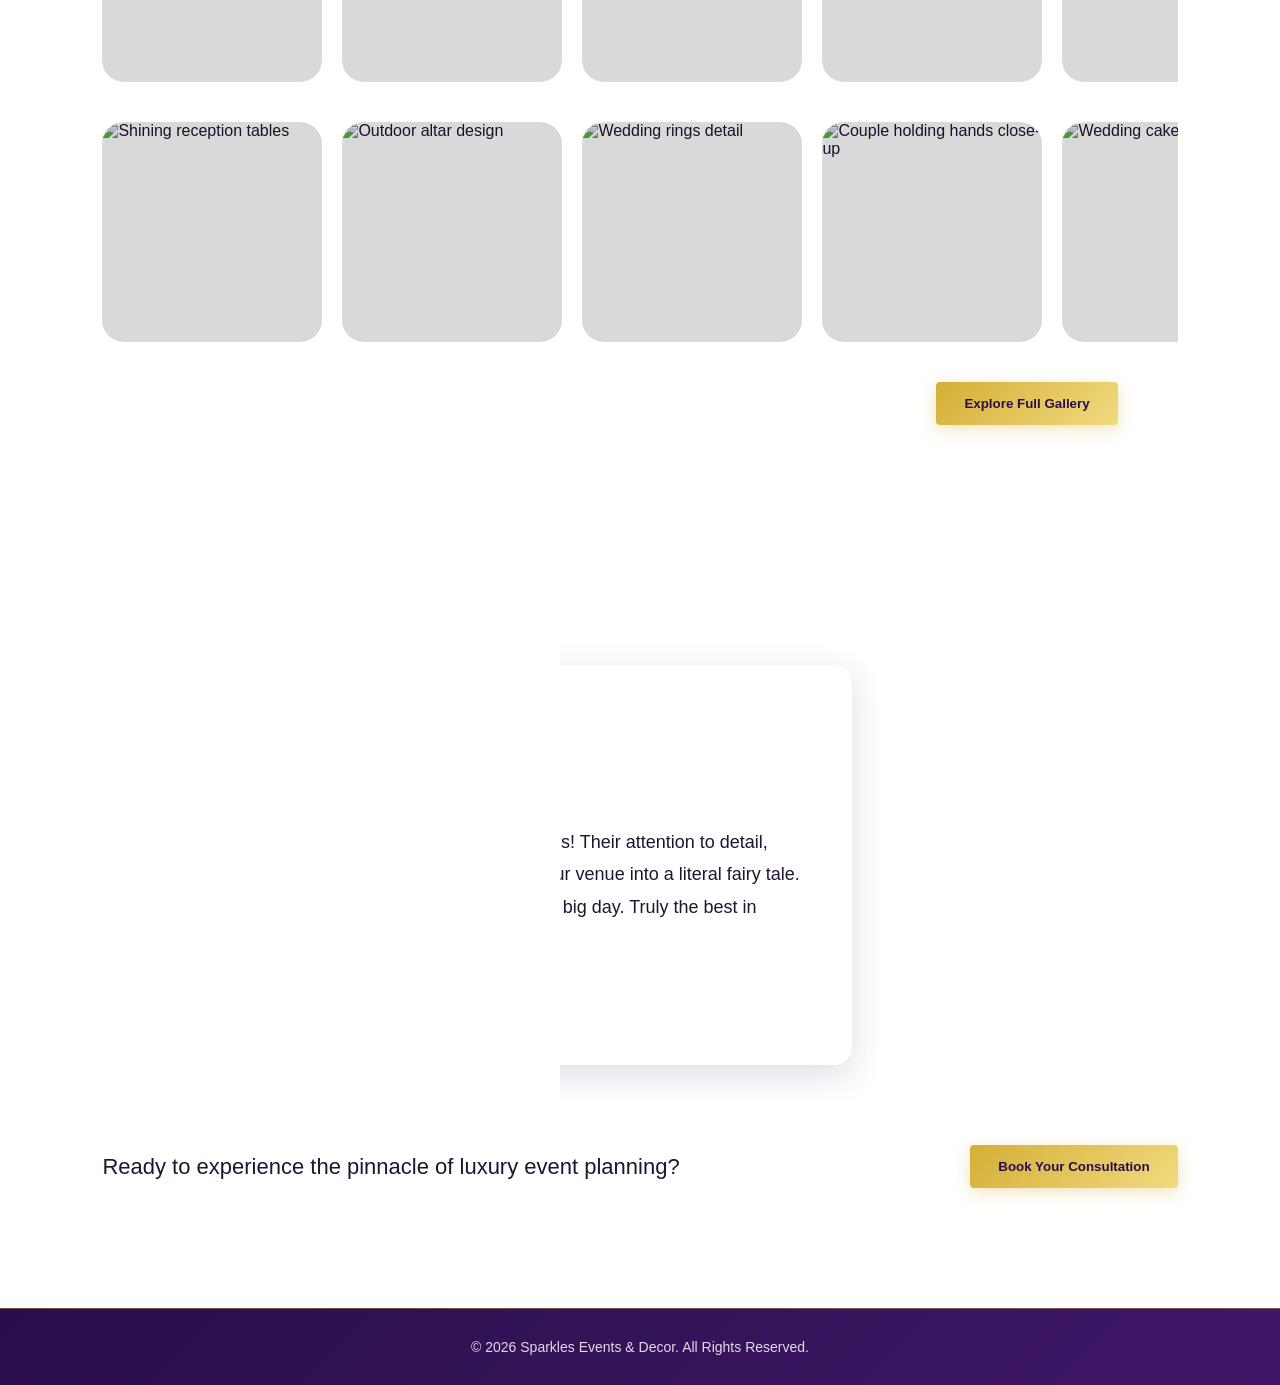
==== commit 9993645a: "Update print statement from 'Hello' to 'Goodbye'" ====
--- a/index.html
+++ b/index.html
@@ -7,9 +7,9 @@
     <meta name="keywords" content="wedding planning, wedding decor, event coordination, sparkles events, luxury decor nairobi">
     <title>Sparkles Events & Decor | Premium Wedding Planning & Luxury Decor Nairobi</title>
     <link rel="stylesheet" href="style.css">
-    <link rel="apple-touch-icon" sizes="180x180" href="assets/apple-touch-icon.png">
-    <link rel="icon" type="image/png" sizes="32x32" href="assets/favicon-32x32.png">
-    <link rel="icon" type="image/png" sizes="16x16" href="assets/favicon-16x16.png">
+    <link rel="apple-touch-icon" sizes="180x180" href="apple-touch-icon.png">
+    <link rel="icon" type="image/png" sizes="32x32" href="favicon-32x32.png">
+    <link rel="icon" type="image/png" sizes="16x16" href="favicon-16x16.png">
 <link rel="manifest" href="assets/site.webmanifest">
 </head>
 <body>
@@ -23,7 +23,7 @@
     <div class="logo">
         <!-- Replace with your real logo image later -->
         <a href="index.html">
-            <img src="assets/SparkelsLogo.png" alt="Company Logo">
+            <img src="SparkelsLogo.png" alt="Company Logo">
         </a>
         
     </div>
@@ -489,4 +489,4 @@
 
 <script src="script.js"></script>
 </body>
-</html>+</html>
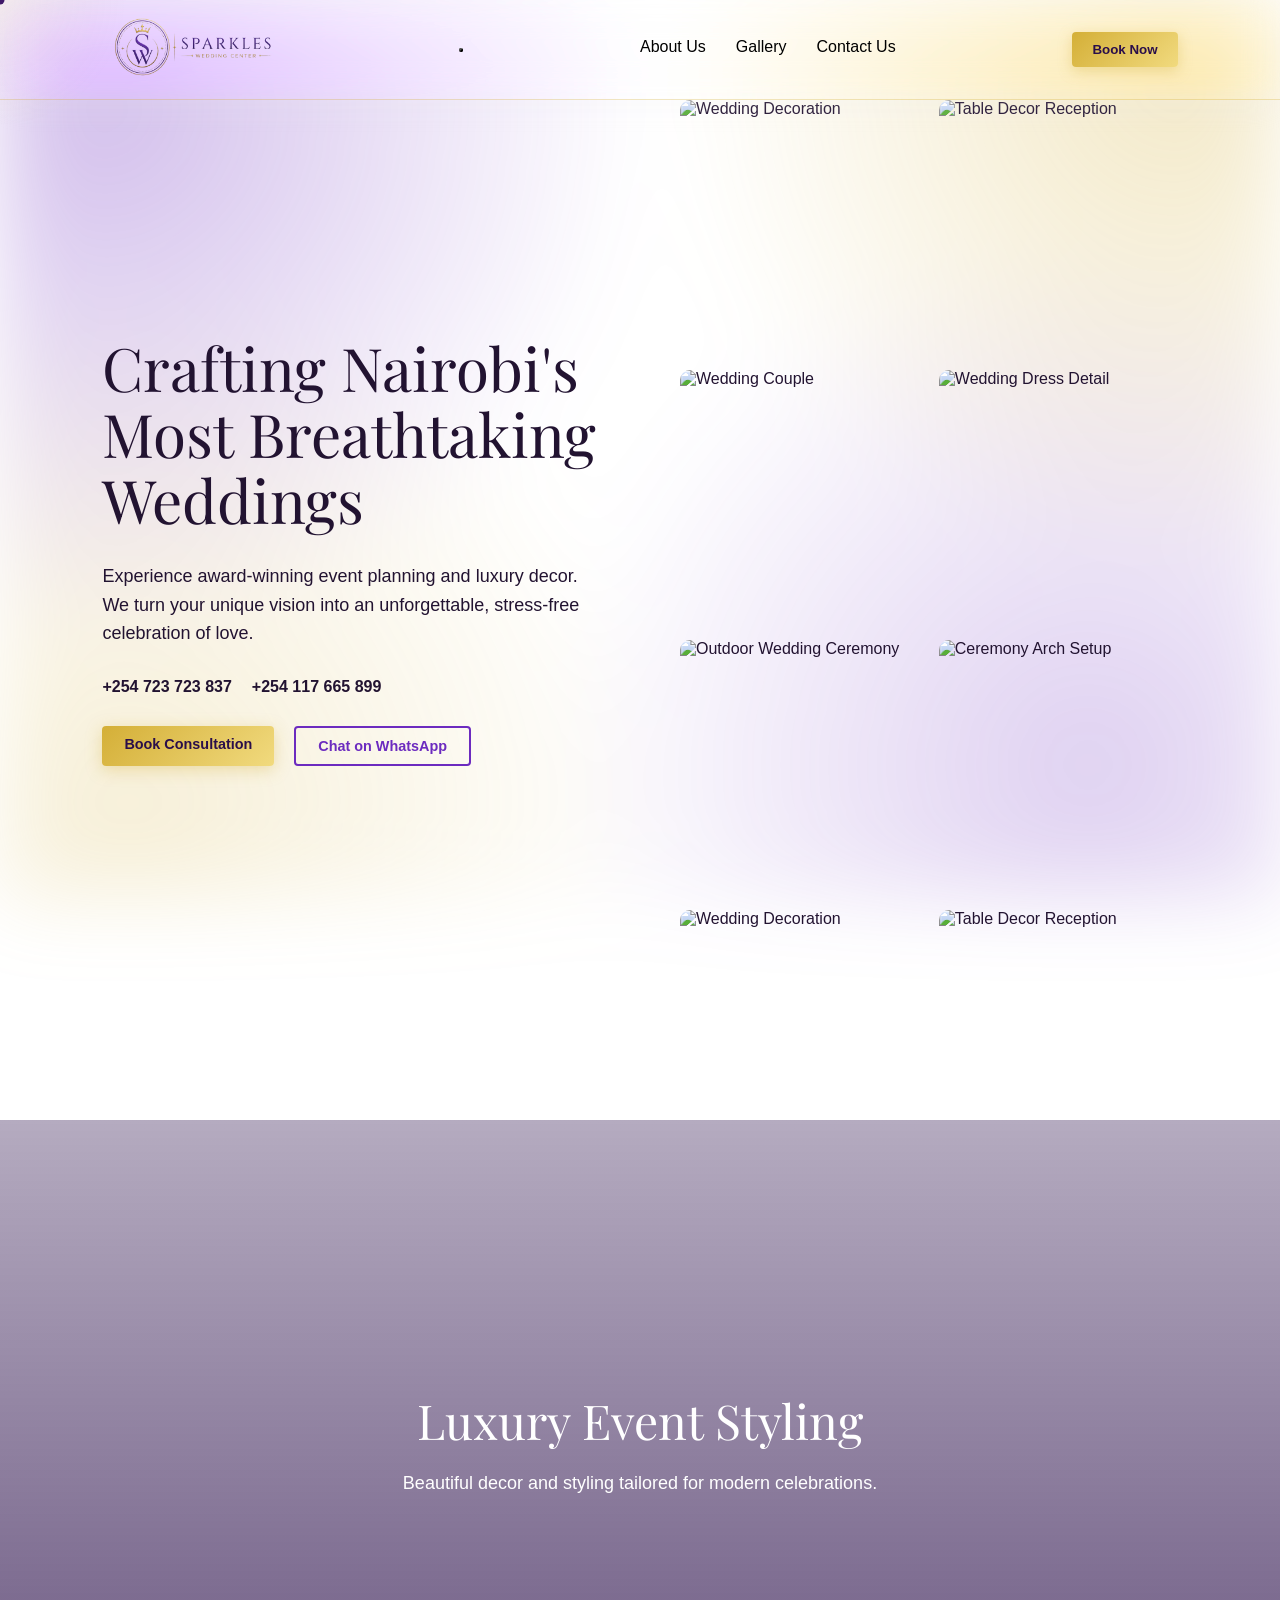
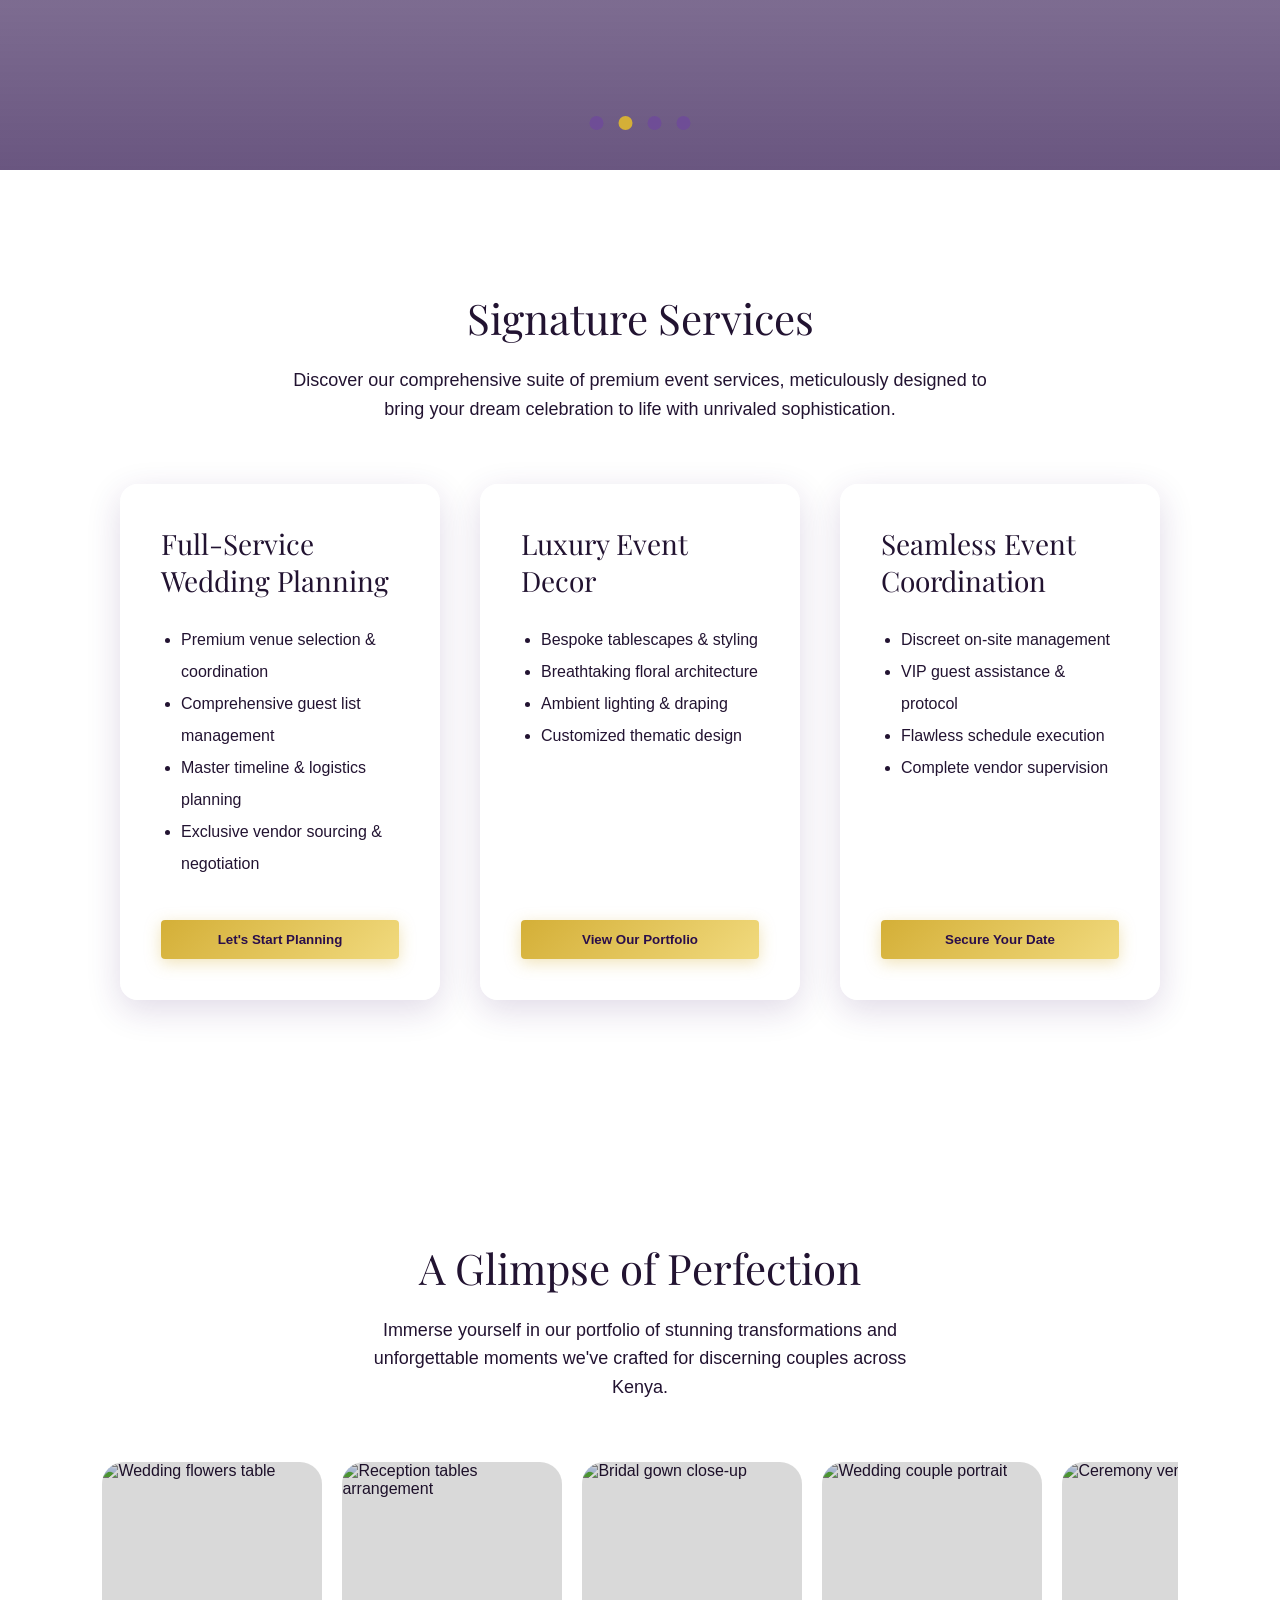
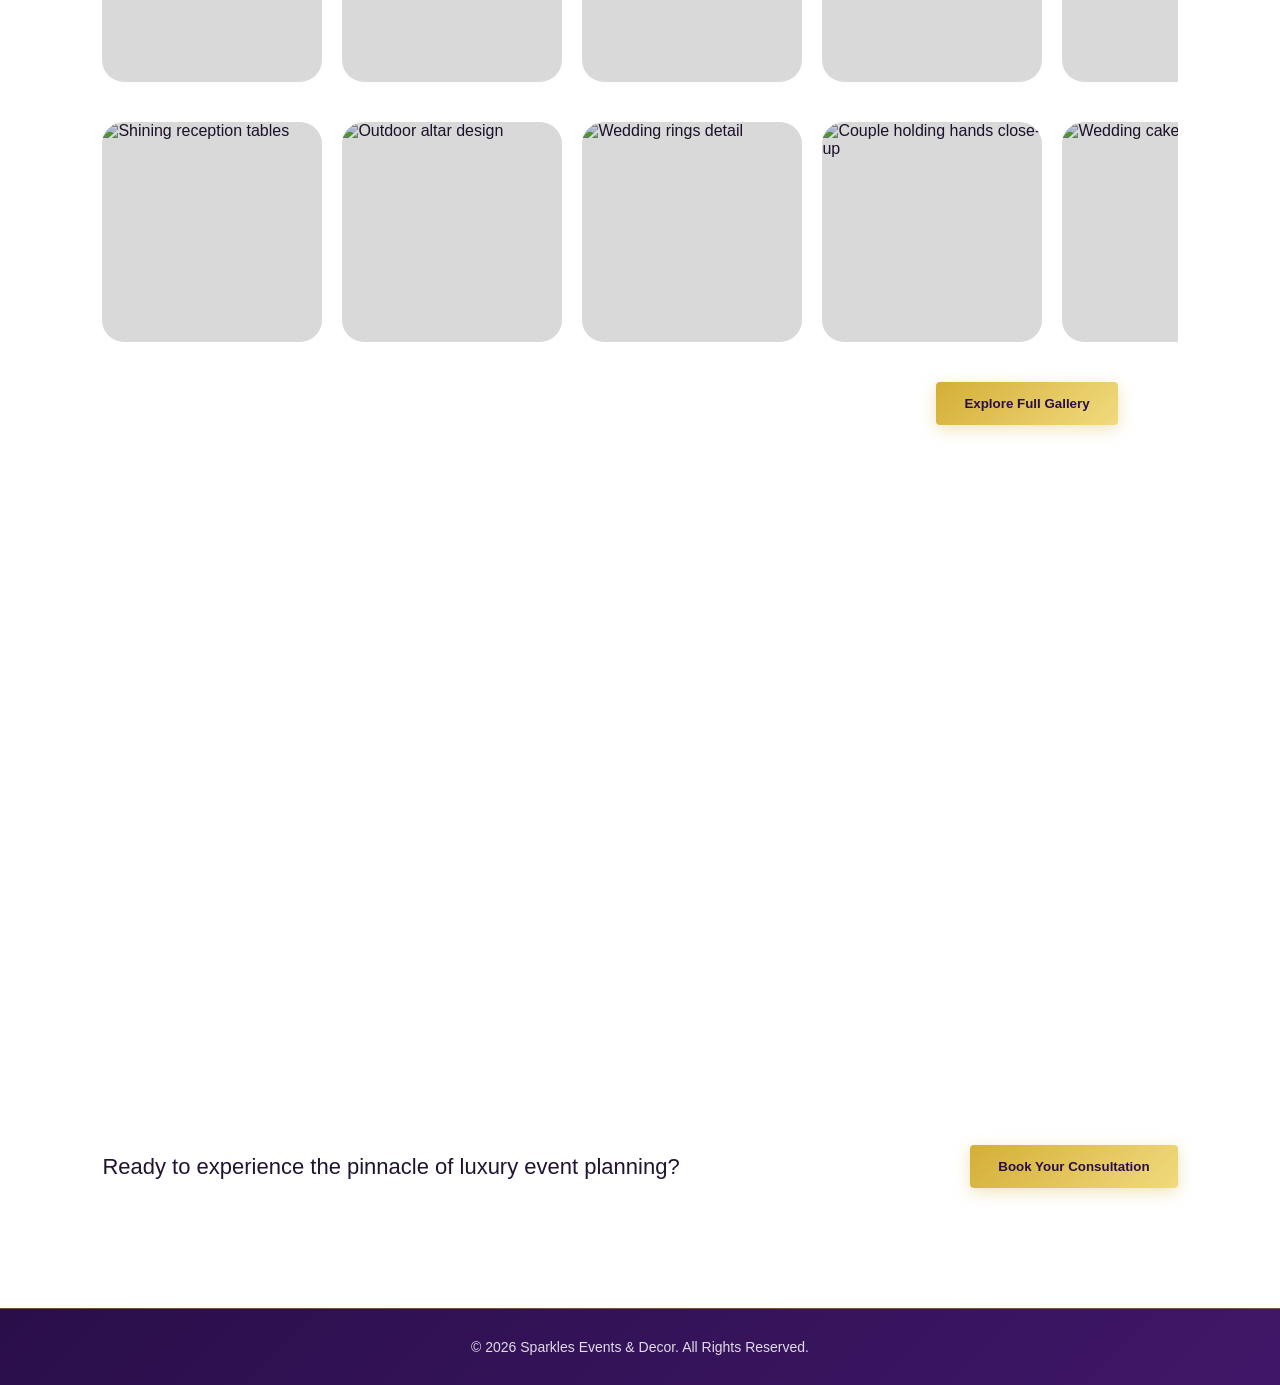
==== commit 00c6821a: "Update index.html" ====
--- a/index.html
+++ b/index.html
@@ -11,6 +11,7 @@
     <link rel="icon" type="image/png" sizes="32x32" href="favicon-32x32.png">
     <link rel="icon" type="image/png" sizes="16x16" href="favicon-16x16.png">
 <link rel="manifest" href="assets/site.webmanifest">
+<!-- Changes made are registering-->
 </head>
 <body>
     <!-- =========================
@@ -28,8 +29,15 @@
         
     </div>
 
+    <!-- Mobile Menu Toggle -->
+    <button class="nav-toggle" aria-label="Toggle navigation menu" aria-expanded="false" aria-controls="nav-menu">
+        <span></span>
+        <span></span>
+        <span></span>
+    </button>
+
     <!-- Navigation Links -->
-    <nav class="nav-links">
+    <nav class="nav-links" id="nav-menu">
 
         <a href="about.html">About Us</a>
         <a href="gallery.html">Gallery</a>
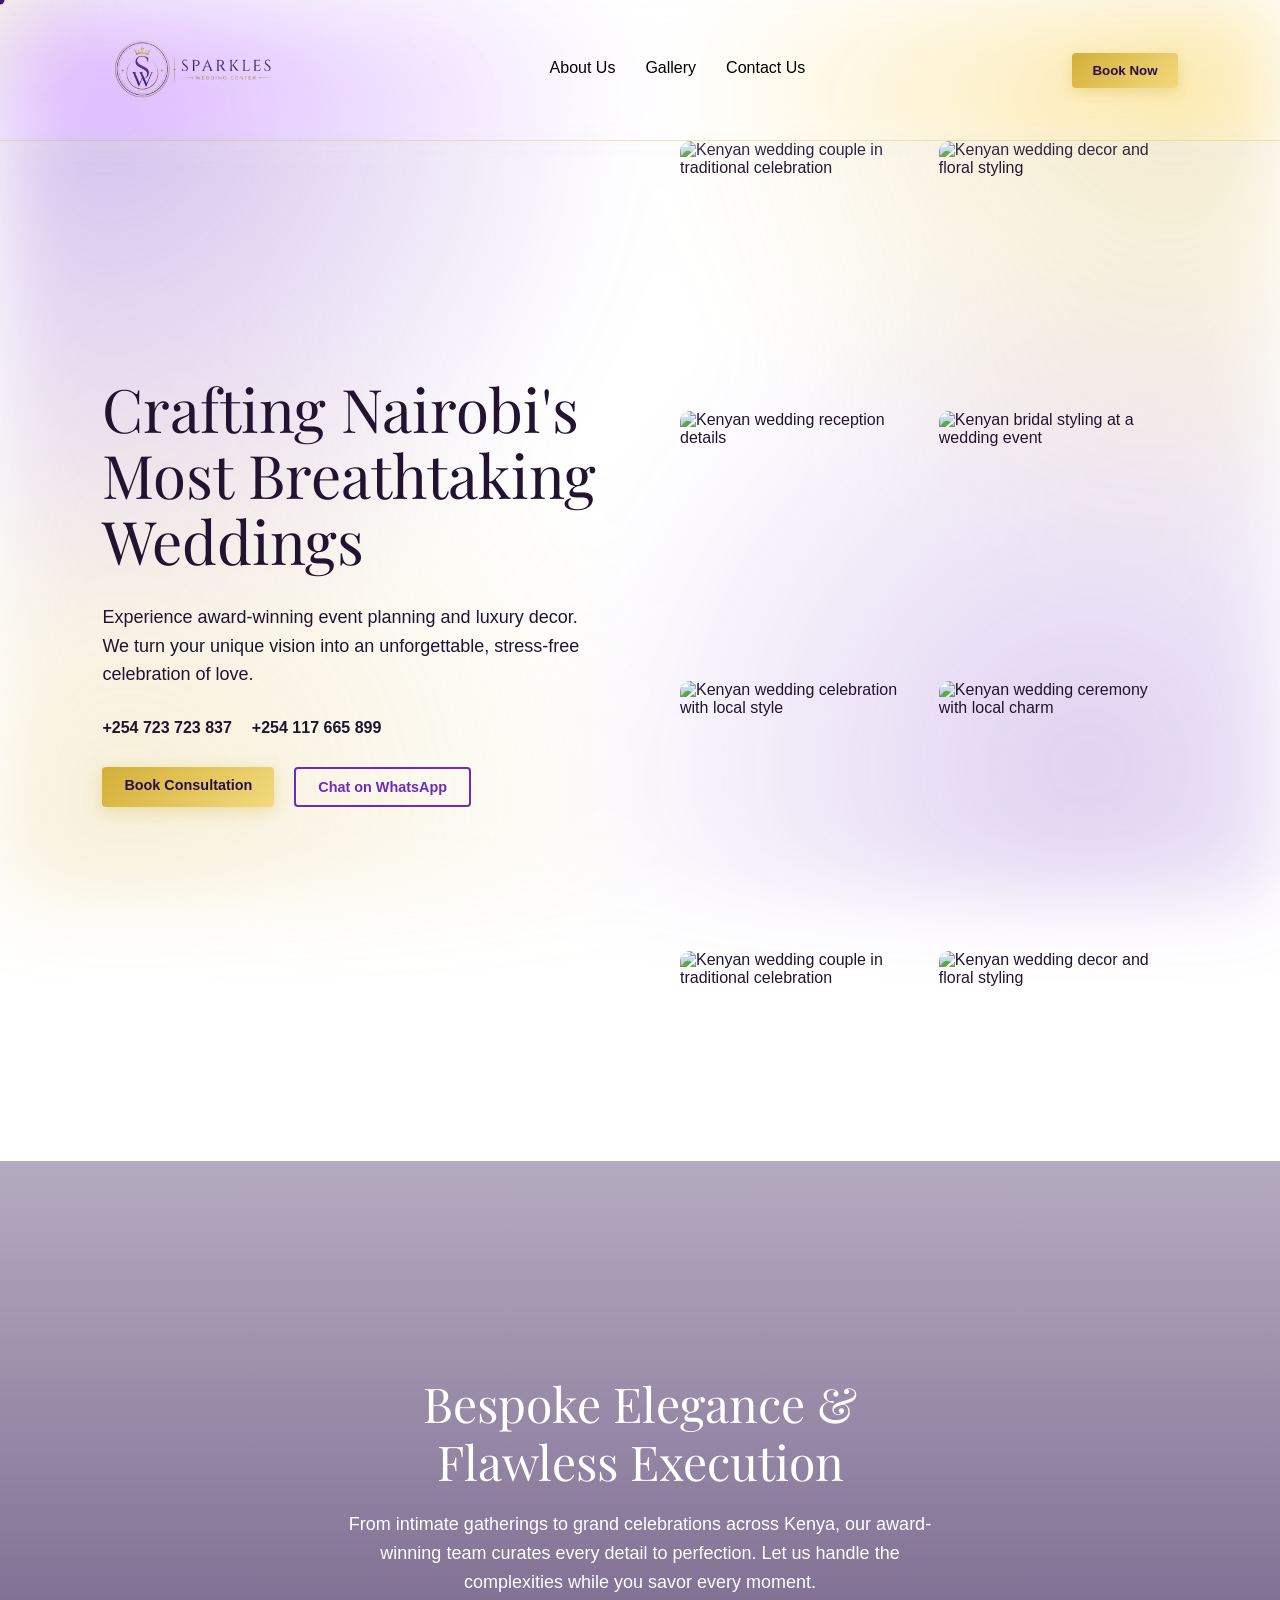
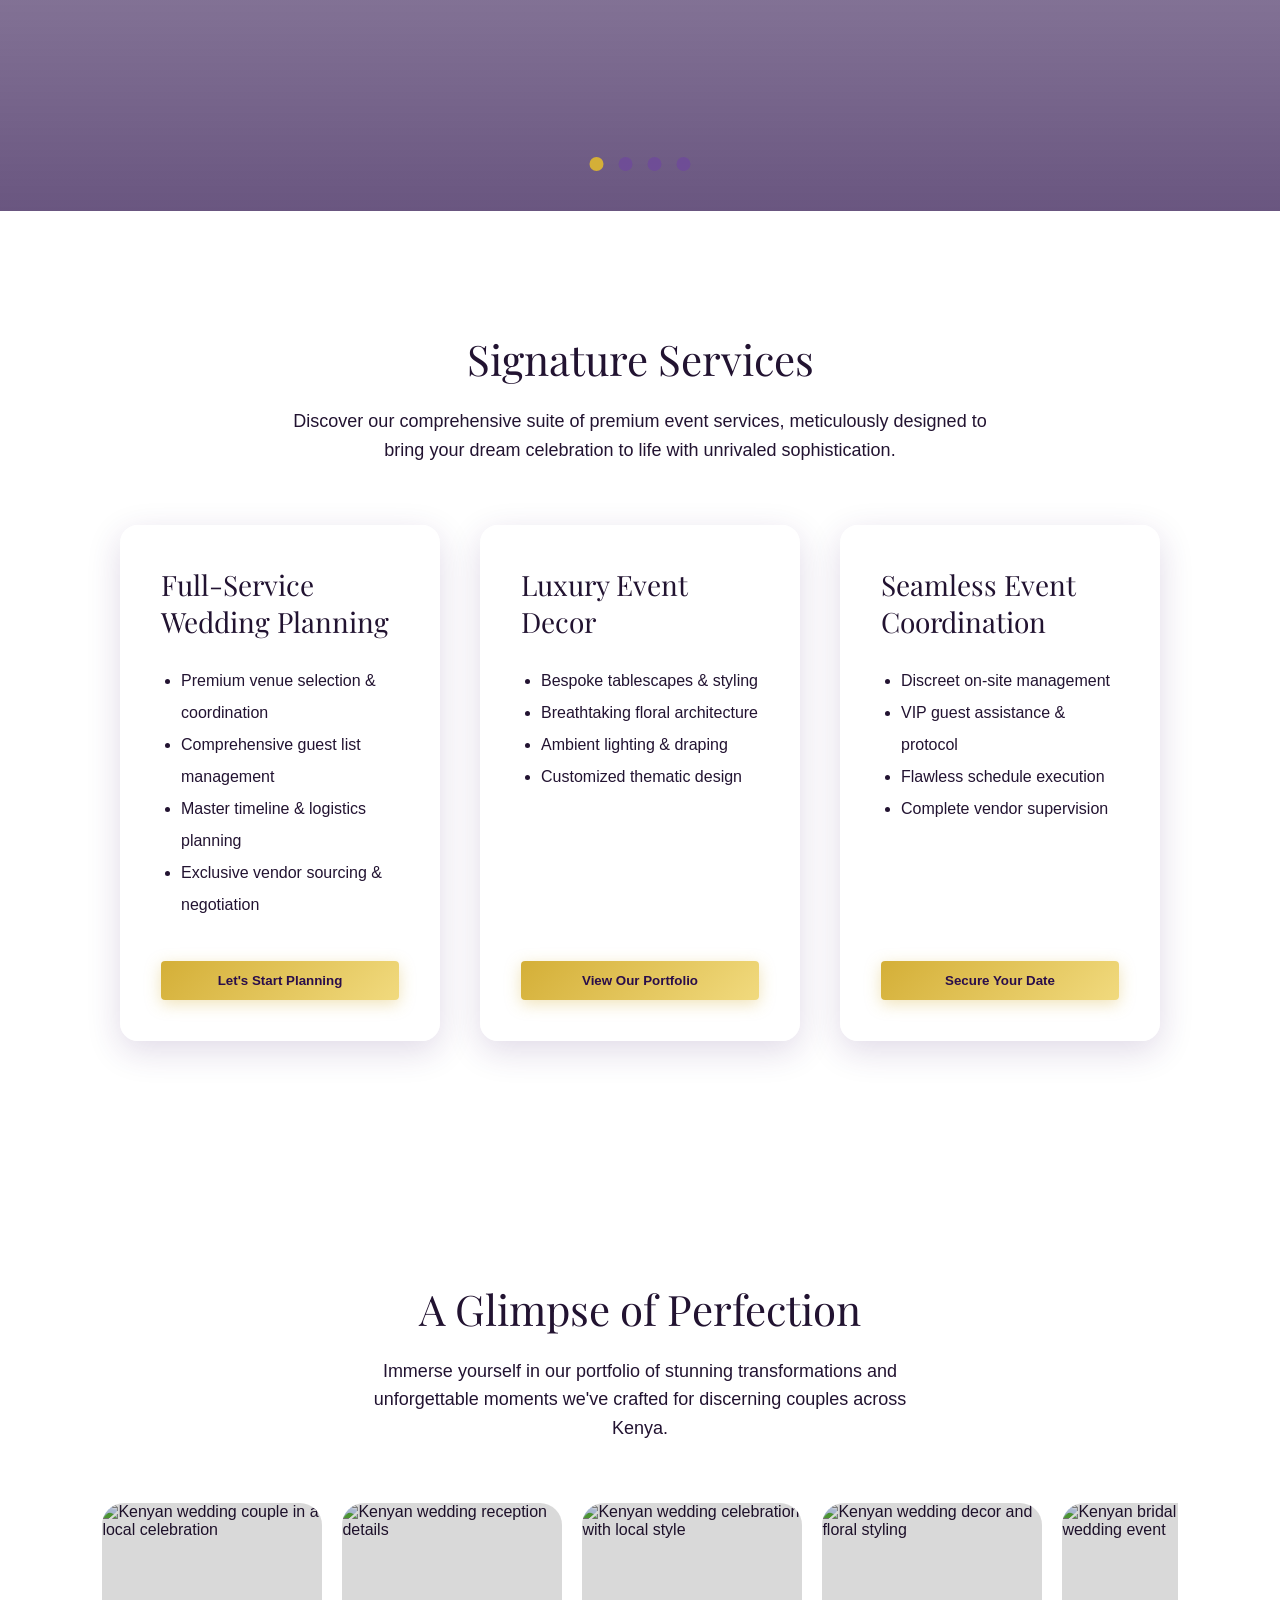
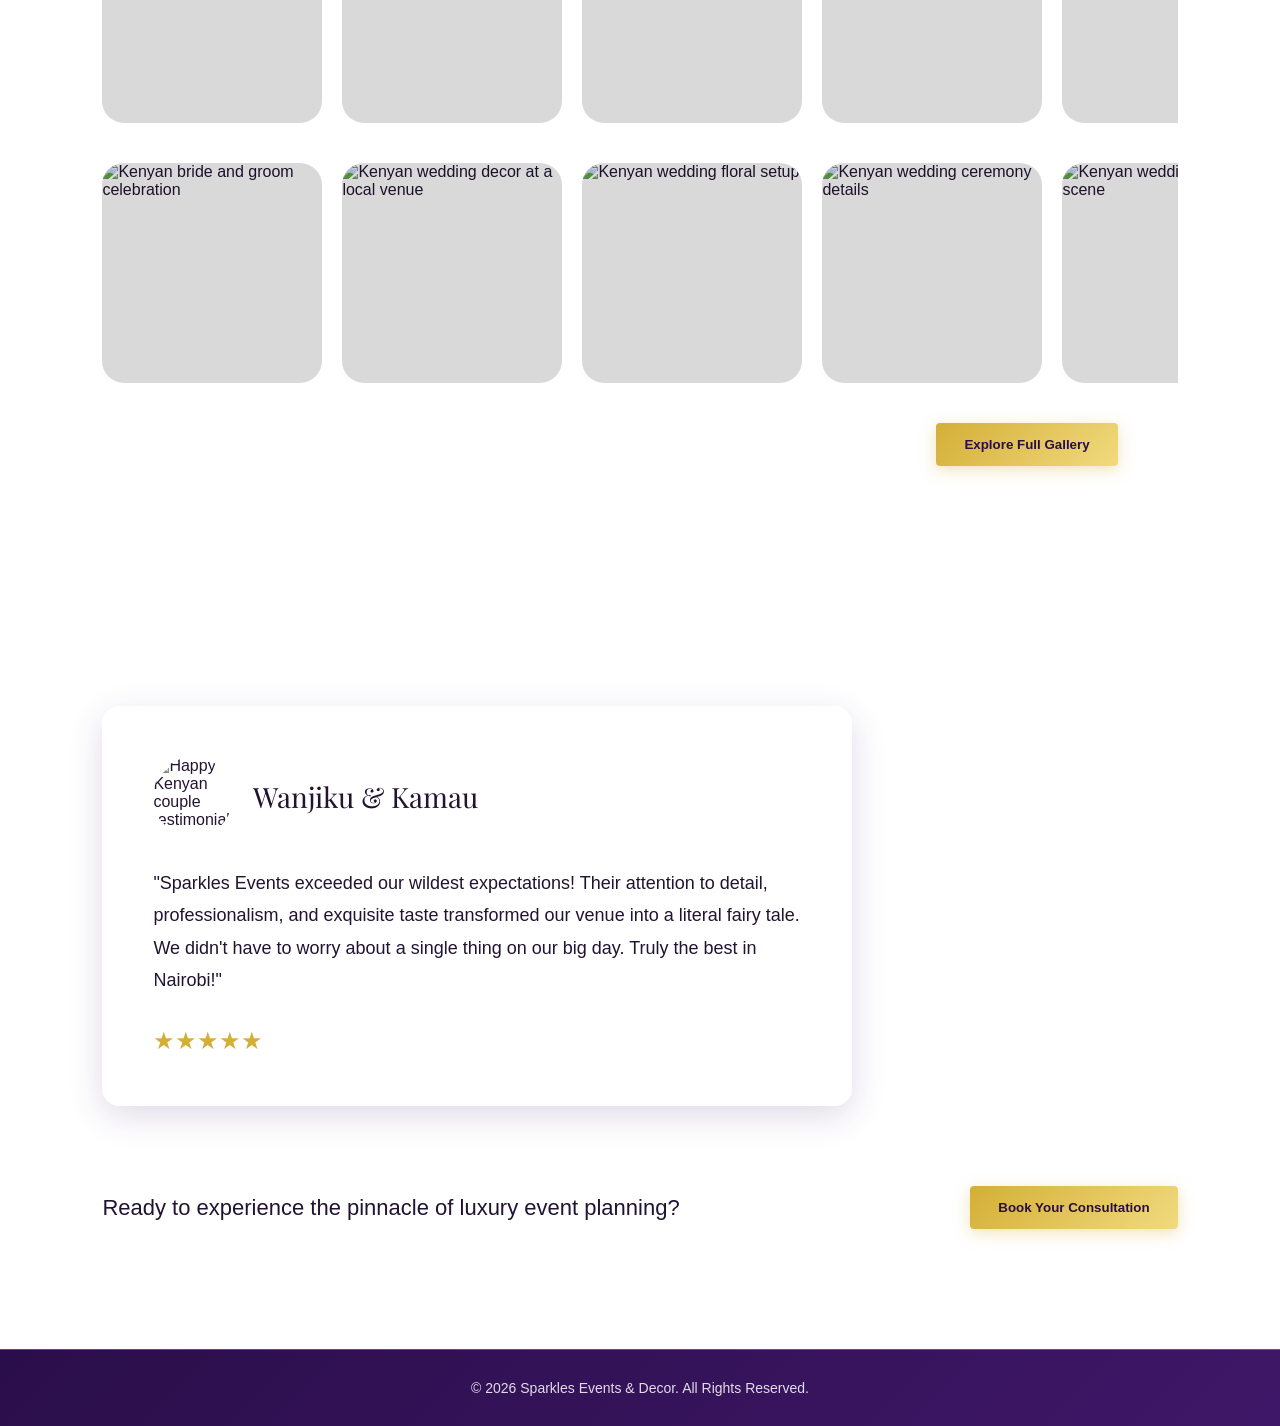
==== commit 278509ed: "Update print statement from 'Hello' to 'Goodbye'" ====
--- a/index.html
+++ b/index.html
@@ -97,26 +97,26 @@
         <!-- First Image Column -->
         <div class="image-column">
             <div class="image-track track-down">
-                <img src="https://images.unsplash.com/photo-1519741497674-611481863552?auto=format&fit=crop&w=600&q=80" alt="Wedding Decoration">
-                <img src="https://images.unsplash.com/photo-1511285560929-80b456fea0bc?auto=format&fit=crop&w=600&q=80" alt="Wedding Couple">
-                <img src="https://images.unsplash.com/photo-1465495976277-4387d4b0b4c6?auto=format&fit=crop&w=600&q=80" alt="Outdoor Wedding Ceremony">
+                <img src="https://images.unsplash.com/photo-1731664452900-c321aeabf051?auto=format&fit=crop&w=600&q=80" alt="Kenyan wedding couple in traditional celebration">
+                <img src="https://images.unsplash.com/photo-1731664452534-f9c1915df327?auto=format&fit=crop&w=600&q=80" alt="Kenyan wedding reception details">
+                <img src="https://images.unsplash.com/photo-1747359637239-60c35fc39ab6?auto=format&fit=crop&w=600&q=80" alt="Kenyan wedding celebration with local style">
                 <!-- Duplicate images for infinite loop -->
-                <img src="https://images.unsplash.com/photo-1519741497674-611481863552?auto=format&fit=crop&w=600&q=80" alt="Wedding Decoration">
-                <img src="https://images.unsplash.com/photo-1511285560929-80b456fea0bc?auto=format&fit=crop&w=600&q=80" alt="Wedding Couple">
-                <img src="https://images.unsplash.com/photo-1465495976277-4387d4b0b4c6?auto=format&fit=crop&w=600&q=80" alt="Outdoor Wedding Ceremony">
+                <img src="https://images.unsplash.com/photo-1731664452900-c321aeabf051?auto=format&fit=crop&w=600&q=80" alt="Kenyan wedding couple in traditional celebration">
+                <img src="https://images.unsplash.com/photo-1731664452534-f9c1915df327?auto=format&fit=crop&w=600&q=80" alt="Kenyan wedding reception details">
+                <img src="https://images.unsplash.com/photo-1747359637239-60c35fc39ab6?auto=format&fit=crop&w=600&q=80" alt="Kenyan wedding celebration with local style">
             </div>
         </div>
 
         <!-- Second Image Column -->
         <div class="image-column">
             <div class="image-track track-up">
-                <img src="https://images.unsplash.com/photo-1519225495810-7512c696505a?auto=format&fit=crop&w=600&q=80" alt="Table Decor Reception">
-                <img src="https://images.unsplash.com/photo-1523438885200-e635ba2c371e?auto=format&fit=crop&w=600&q=80" alt="Wedding Dress Detail">
-                <img src="https://images.unsplash.com/photo-1519741347686-c1e0aadf4611?auto=format&fit=crop&w=600&q=80" alt="Ceremony Arch Setup">
+                <img src="https://images.unsplash.com/photo-1731664452875-0d28d943beda?auto=format&fit=crop&w=600&q=80" alt="Kenyan wedding decor and floral styling">
+                <img src="https://images.unsplash.com/photo-1747359637212-6323e5c981d5?auto=format&fit=crop&w=600&q=80" alt="Kenyan bridal styling at a wedding event">
+                <img src="https://images.unsplash.com/photo-1724812773350-a7d0bf664417?auto=format&fit=crop&w=600&q=80" alt="Kenyan wedding ceremony with local charm">
                 <!-- Duplicate images for infinite loop -->
-                <img src="https://images.unsplash.com/photo-1519225495810-7512c696505a?auto=format&fit=crop&w=600&q=80" alt="Table Decor Reception">
-                <img src="https://images.unsplash.com/photo-1523438885200-e635ba2c371e?auto=format&fit=crop&w=600&q=80" alt="Wedding Dress Detail">
-                <img src="https://images.unsplash.com/photo-1519741347686-c1e0aadf4611?auto=format&fit=crop&w=600&q=80" alt="Ceremony Arch Setup">
+                <img src="https://images.unsplash.com/photo-1731664452875-0d28d943beda?auto=format&fit=crop&w=600&q=80" alt="Kenyan wedding decor and floral styling">
+                <img src="https://images.unsplash.com/photo-1747359637212-6323e5c981d5?auto=format&fit=crop&w=600&q=80" alt="Kenyan bridal styling at a wedding event">
+                <img src="https://images.unsplash.com/photo-1724812773350-a7d0bf664417?auto=format&fit=crop&w=600&q=80" alt="Kenyan wedding ceremony with local charm">
             </div>
         </div>
 
@@ -283,54 +283,54 @@
             <!-- ORIGINAL IMAGES -->
 
             <div class="gallery-image">
-                <img src="https://images.unsplash.com/photo-1519741497674-611481863552?auto=format&fit=crop&w=400&q=80" alt="Wedding flowers table">
-            </div>
-
-            <div class="gallery-image">
-                <img src="https://images.unsplash.com/photo-1519225495810-7512c696505a?auto=format&fit=crop&w=400&q=80" alt="Reception tables arrangement">
-            </div>
-
-            <div class="gallery-image">
-                <img src="https://images.unsplash.com/photo-1523438885200-e635ba2c371e?auto=format&fit=crop&w=400&q=80" alt="Bridal gown close-up">
-            </div>
-
-            <div class="gallery-image">
-                <img src="https://images.unsplash.com/photo-1511285560929-80b456fea0bc?auto=format&fit=crop&w=400&q=80" alt="Wedding couple portrait">
-            </div>
-
-            <div class="gallery-image">
-                <img src="https://images.unsplash.com/photo-1465495976277-4387d4b0b4c6?auto=format&fit=crop&w=400&q=80" alt="Ceremony venue setup">
-            </div>
-
-            <div class="gallery-image">
-                <img src="https://images.unsplash.com/photo-1502602898657-3e91760cbb34?auto=format&fit=crop&w=400&q=80" alt="Bride holding bouquet">
+                <img src="https://images.unsplash.com/photo-1731664452900-c321aeabf051?auto=format&fit=crop&w=400&q=80" alt="Kenyan wedding couple in a local celebration">
+            </div>
+
+            <div class="gallery-image">
+                <img src="https://images.unsplash.com/photo-1731664452534-f9c1915df327?auto=format&fit=crop&w=400&q=80" alt="Kenyan wedding reception details">
+            </div>
+
+            <div class="gallery-image">
+                <img src="https://images.unsplash.com/photo-1747359637239-60c35fc39ab6?auto=format&fit=crop&w=400&q=80" alt="Kenyan wedding celebration with local style">
+            </div>
+
+            <div class="gallery-image">
+                <img src="https://images.unsplash.com/photo-1731664452875-0d28d943beda?auto=format&fit=crop&w=400&q=80" alt="Kenyan wedding decor and floral styling">
+            </div>
+
+            <div class="gallery-image">
+                <img src="https://images.unsplash.com/photo-1747359637212-6323e5c981d5?auto=format&fit=crop&w=400&q=80" alt="Kenyan bridal styling at a wedding event">
+            </div>
+
+            <div class="gallery-image">
+                <img src="https://images.unsplash.com/photo-1724812773350-a7d0bf664417?auto=format&fit=crop&w=400&q=80" alt="Kenyan wedding ceremony with local charm">
             </div>
 
 
             <!-- DUPLICATED IMAGES FOR LOOP -->
 
             <div class="gallery-image">
-                <img src="https://images.unsplash.com/photo-1519741497674-611481863552?auto=format&fit=crop&w=400&q=80" alt="Wedding flowers table">
-            </div>
-
-            <div class="gallery-image">
-                <img src="https://images.unsplash.com/photo-1519225495810-7512c696505a?auto=format&fit=crop&w=400&q=80" alt="Reception tables arrangement">
-            </div>
-
-            <div class="gallery-image">
-                <img src="https://images.unsplash.com/photo-1523438885200-e635ba2c371e?auto=format&fit=crop&w=400&q=80" alt="Bridal gown close-up">
-            </div>
-
-            <div class="gallery-image">
-                <img src="https://images.unsplash.com/photo-1511285560929-80b456fea0bc?auto=format&fit=crop&w=400&q=80" alt="Wedding couple portrait">
-            </div>
-
-            <div class="gallery-image">
-                <img src="https://images.unsplash.com/photo-1465495976277-4387d4b0b4c6?auto=format&fit=crop&w=400&q=80" alt="Ceremony venue setup">
-            </div>
-
-            <div class="gallery-image">
-                <img src="https://images.unsplash.com/photo-1502602898657-3e91760cbb34?auto=format&fit=crop&w=400&q=80" alt="Bride holding bouquet">
+                <img src="https://images.unsplash.com/photo-1731664452900-c321aeabf051?auto=format&fit=crop&w=400&q=80" alt="Kenyan wedding couple in a local celebration">
+            </div>
+
+            <div class="gallery-image">
+                <img src="https://images.unsplash.com/photo-1731664452534-f9c1915df327?auto=format&fit=crop&w=400&q=80" alt="Kenyan wedding reception details">
+            </div>
+
+            <div class="gallery-image">
+                <img src="https://images.unsplash.com/photo-1747359637239-60c35fc39ab6?auto=format&fit=crop&w=400&q=80" alt="Kenyan wedding celebration with local style">
+            </div>
+
+            <div class="gallery-image">
+                <img src="https://images.unsplash.com/photo-1731664452875-0d28d943beda?auto=format&fit=crop&w=400&q=80" alt="Kenyan wedding decor and floral styling">
+            </div>
+
+            <div class="gallery-image">
+                <img src="https://images.unsplash.com/photo-1747359637212-6323e5c981d5?auto=format&fit=crop&w=400&q=80" alt="Kenyan bridal styling at a wedding event">
+            </div>
+
+            <div class="gallery-image">
+                <img src="https://images.unsplash.com/photo-1724812773350-a7d0bf664417?auto=format&fit=crop&w=400&q=80" alt="Kenyan wedding ceremony with local charm">
             </div>
 
         </div>
@@ -347,54 +347,54 @@
             <!-- ORIGINAL IMAGES -->
 
             <div class="gallery-image">
-                <img src="https://images.unsplash.com/photo-1469371670807-013ccf25f16a?auto=format&fit=crop&w=400&q=80" alt="Shining reception tables">
-            </div>
-
-            <div class="gallery-image">
-                <img src="https://images.unsplash.com/photo-1519741347686-c1e0aadf4611?auto=format&fit=crop&w=400&q=80" alt="Outdoor altar design">
-            </div>
-
-            <div class="gallery-image">
-                <img src="https://images.unsplash.com/photo-1507504038482-7621c37866e3?auto=format&fit=crop&w=400&q=80" alt="Wedding rings detail">
-            </div>
-
-            <div class="gallery-image">
-                <img src="https://images.unsplash.com/photo-1515934751635-c81c6bc9a2d8?auto=format&fit=crop&w=400&q=80" alt="Couple holding hands close-up">
-            </div>
-
-            <div class="gallery-image">
-                <img src="https://images.unsplash.com/photo-1532712938310-34cb3982ef74?auto=format&fit=crop&w=400&q=80" alt="Wedding cake setup">
-            </div>
-
-            <div class="gallery-image">
-                <img src="https://images.unsplash.com/photo-1525253086316-d0c936c814f8?auto=format&fit=crop&w=400&q=80" alt="Toast champagne glasses">
+                <img src="https://images.unsplash.com/photo-1731664453997-de75419718da?auto=format&fit=crop&w=400&q=80" alt="Kenyan bride and groom celebration">
+            </div>
+
+            <div class="gallery-image">
+                <img src="https://images.unsplash.com/photo-1649228167403-b092e0611ba0?auto=format&fit=crop&w=400&q=80" alt="Kenyan wedding decor at a local venue">
+            </div>
+
+            <div class="gallery-image">
+                <img src="https://images.unsplash.com/photo-1696076994764-a3f679d74d95?auto=format&fit=crop&w=400&q=80" alt="Kenyan wedding floral setup">
+            </div>
+
+            <div class="gallery-image">
+                <img src="https://images.unsplash.com/photo-1696076994771-4dd32d4ad5c1?auto=format&fit=crop&w=400&q=80" alt="Kenyan wedding ceremony details">
+            </div>
+
+            <div class="gallery-image">
+                <img src="https://images.unsplash.com/photo-1747359636888-61a111176569?auto=format&fit=crop&w=400&q=80" alt="Kenyan wedding celebration scene">
+            </div>
+
+            <div class="gallery-image">
+                <img src="https://images.unsplash.com/photo-1747359637602-f135c3dbab15?auto=format&fit=crop&w=400&q=80" alt="Kenyan wedding local style portrait">
             </div>
 
 
             <!-- DUPLICATED IMAGES -->
 
             <div class="gallery-image">
-                <img src="https://images.unsplash.com/photo-1469371670807-013ccf25f16a?auto=format&fit=crop&w=400&q=80" alt="Shining reception tables">
-            </div>
-
-            <div class="gallery-image">
-                <img src="https://images.unsplash.com/photo-1519741347686-c1e0aadf4611?auto=format&fit=crop&w=400&q=80" alt="Outdoor altar design">
-            </div>
-
-            <div class="gallery-image">
-                <img src="https://images.unsplash.com/photo-1507504038482-7621c37866e3?auto=format&fit=crop&w=400&q=80" alt="Wedding rings detail">
-            </div>
-
-            <div class="gallery-image">
-                <img src="https://images.unsplash.com/photo-1515934751635-c81c6bc9a2d8?auto=format&fit=crop&w=400&q=80" alt="Couple holding hands close-up">
-            </div>
-
-            <div class="gallery-image">
-                <img src="https://images.unsplash.com/photo-1532712938310-34cb3982ef74?auto=format&fit=crop&w=400&q=80" alt="Wedding cake setup">
-            </div>
-
-            <div class="gallery-image">
-                <img src="https://images.unsplash.com/photo-1525253086316-d0c936c814f8?auto=format&fit=crop&w=400&q=80" alt="Toast champagne glasses">
+                <img src="https://images.unsplash.com/photo-1731664453997-de75419718da?auto=format&fit=crop&w=400&q=80" alt="Kenyan bride and groom celebration">
+            </div>
+
+            <div class="gallery-image">
+                <img src="https://images.unsplash.com/photo-1649228167403-b092e0611ba0?auto=format&fit=crop&w=400&q=80" alt="Kenyan wedding decor at a local venue">
+            </div>
+
+            <div class="gallery-image">
+                <img src="https://images.unsplash.com/photo-1696076994764-a3f679d74d95?auto=format&fit=crop&w=400&q=80" alt="Kenyan wedding floral setup">
+            </div>
+
+            <div class="gallery-image">
+                <img src="https://images.unsplash.com/photo-1696076994771-4dd32d4ad5c1?auto=format&fit=crop&w=400&q=80" alt="Kenyan wedding ceremony details">
+            </div>
+
+            <div class="gallery-image">
+                <img src="https://images.unsplash.com/photo-1747359636888-61a111176569?auto=format&fit=crop&w=400&q=80" alt="Kenyan wedding celebration scene">
+            </div>
+
+            <div class="gallery-image">
+                <img src="https://images.unsplash.com/photo-1747359637602-f135c3dbab15?auto=format&fit=crop&w=400&q=80" alt="Kenyan wedding local style portrait">
             </div>
 
         </div>
@@ -431,8 +431,8 @@
             <!-- Client Image -->
             <img
                 id="testimonial-image"
-                src="assets/images/client-1.jpg"
-                alt="Client Image"
+                src="https://images.unsplash.com/photo-1731664453997-de75419718da?auto=format&fit=crop&w=300&q=80"
+                alt="Happy Kenyan couple testimonial"
             >
 
             <!-- Client Name -->
--- a/style.css
+++ b/style.css
@@ -58,14 +58,15 @@
     align-items: center;
 
     /* Space inside navbar */
-    padding: 0px 60px;
+    padding: 6px 60px;
 
     /* Make sticky */
     position: sticky;
     top: 0;
     z-index: 1000;
     background-color: var(--color-bg);
-    height: 100px;
+    height: auto;
+    min-height: 0;
 
 }
 
@@ -81,6 +82,7 @@
 
     /* Keeps image proportions correct */
     height: auto;
+    display: block;
 
 }
 
@@ -114,8 +116,17 @@
    CTA BUTTON
 ========================= */
 
+.nav-cta{
+    display: flex;
+    align-items: center;
+    justify-content: center;
+    height: 100%;
+}
+
 .nav-cta button{
-
+    display: inline-flex;
+    align-items: center;
+    justify-content: center;
     padding: 10px 20px;
     cursor: pointer;
 
@@ -2404,6 +2415,7 @@
     position: sticky;
     top: 0;
     z-index: 1000;
+    position: relative;
 
     background: var(--glass-dark);
     backdrop-filter: blur(16px) saturate(180%);
@@ -2412,6 +2424,42 @@
     border-bottom: 1px solid var(--glass-dark-border);
     box-shadow: 0 8px 30px rgba(238, 236, 241, 0.18);
 
+}
+
+.nav-toggle {
+    display: none;
+    flex-direction: column;
+    justify-content: center;
+    gap: 5px;
+    width: 48px;
+    height: 48px;
+    border: 1px solid var(--glass-border);
+    background: var(--glass-light-strong);
+    border-radius: 12px;
+    cursor: pointer;
+    padding: 0 12px;
+    z-index: 1001;
+}
+
+.nav-toggle span {
+    display: block;
+    width: 100%;
+    height: 2px;
+    background: var(--plum-950);
+    border-radius: 999px;
+    transition: transform 0.3s ease, opacity 0.3s ease;
+}
+
+.nav-toggle.open span:nth-child(1) {
+    transform: translateY(7px) rotate(45deg);
+}
+
+.nav-toggle.open span:nth-child(2) {
+    opacity: 0;
+}
+
+.nav-toggle.open span:nth-child(3) {
+    transform: translateY(-7px) rotate(-45deg);
 }
 
 .nav-links a{
@@ -2437,6 +2485,10 @@
 .nav-cta button:hover{
     transform: translateY(-2px);
     box-shadow: 0 6px 18px rgba(212, 175, 55, 0.45);
+}
+
+body.nav-open {
+    overflow: hidden;
 }
 
 
@@ -2948,3 +3000,511 @@
     transform: translateY(0);
 }
 
+/* =========================================
+   RESPONSIVE BREAKPOINTS
+   Tablet, landscape phone, and portrait phone support
+========================================= */
+
+@media (max-width: 1024px) {
+    .navbar {
+        padding: 0 32px;
+    }
+
+    .hero-section {
+        min-height: auto;
+        padding: 60px 32px;
+        gap: 40px;
+    }
+
+    .hero-content h1 {
+        font-size: 52px;
+    }
+
+    .hero-images {
+        height: 70vh;
+    }
+
+    .value-section {
+        height: 520px;
+        padding: 40px 32px;
+    }
+
+    .services-section,
+    .gallery-section,
+    .testimonials-section,
+    .contact-section,
+    .stories-section,
+    .mission-vision-section,
+    .core-values-section,
+    .our-story-section,
+    .numbers-section {
+        padding-left: 32px;
+        padding-right: 32px;
+    }
+
+    .contact-container,
+    .stories-container {
+        flex-direction: column;
+    }
+
+    .stories-featured {
+        width: 100%;
+        flex-basis: auto;
+    }
+
+    .stories-right {
+        width: 100%;
+    }
+
+    .stories-small-track {
+        width: 100%;
+        justify-content: center;
+    }
+
+    .info-strip__phones {
+        flex-wrap: wrap;
+        justify-content: center;
+    }
+}
+
+@media (max-width: 900px) {
+    .navbar {
+        height: auto;
+        padding: 16px 18px;
+        display: grid;
+        grid-template-columns: 1fr auto 1fr;
+        align-items: center;
+        gap: 8px;
+        width: 100%;
+    }
+
+    .logo {
+        grid-column: 1;
+        justify-self: start;
+        display: flex;
+        align-items: center;
+    }
+
+    .nav-toggle {
+        display: flex;
+        grid-column: 3;
+        justify-self: end;
+        align-self: center;
+    }
+
+    .nav-links {
+        display: none;
+        position: absolute;
+        top: calc(100% + 8px);
+        left: 0;
+        right: 0;
+        width: 100%;
+        flex-direction: column;
+        align-items: flex-start;
+        gap: 0;
+        padding: 16px 24px;
+        background: var(--glass-dark);
+        backdrop-filter: blur(16px) saturate(180%);
+        -webkit-backdrop-filter: blur(16px) saturate(180%);
+        border: 1px solid var(--glass-dark-border);
+        border-radius: 0 0 16px 16px;
+        box-shadow: 0 10px 30px rgba(63, 23, 104, 0.12);
+        order: 3;
+    }
+
+    .nav-links.open {
+        display: flex;
+    }
+
+    .nav-links a {
+        width: 100%;
+        padding: 12px 0;
+    }
+
+    .nav-cta {
+        grid-column: 2;
+        justify-self: center;
+        align-self: center;
+        margin-left: 0;
+        display: flex;
+        align-items: center;
+        justify-content: center;
+    }
+
+    .hero-section {
+        flex-direction: column;
+        text-align: center;
+        padding: 40px 24px;
+    }
+
+    .hero-content {
+        align-items: center;
+    }
+
+    .hero-content p {
+        max-width: 60ch;
+    }
+
+    .hero-numbers,
+    .hero-buttons {
+        justify-content: center;
+        flex-wrap: wrap;
+    }
+
+    .hero-images {
+        width: 100%;
+        height: 520px;
+    }
+
+    .value-content h2 {
+        font-size: 38px;
+    }
+
+    .services-intro h2,
+    .gallery-intro h2,
+    .core-values-intro h2,
+    .our-story-intro h2,
+    .numbers-intro h2 {
+        font-size: 36px;
+    }
+
+    .service-card {
+        width: min(100%, 360px);
+    }
+
+    .gallery-cta {
+        padding: 0 24px;
+        justify-content: center;
+    }
+
+    .testimonial-card {
+        padding: 36px;
+    }
+
+    .testimonial-cta-row {
+        flex-direction: column;
+        text-align: center;
+    }
+
+    .mission-vision-block {
+        flex-direction: column;
+        gap: 40px;
+        margin-bottom: 80px;
+    }
+
+    .image-collage {
+        width: 100%;
+        justify-content: center;
+    }
+
+    .timeline::before {
+        left: 20px;
+    }
+
+    .timeline-item {
+        grid-template-columns: 40px 1fr;
+        margin-bottom: 60px;
+    }
+
+    .timeline-item.left .timeline-content,
+    .timeline-item.right .timeline-content {
+        grid-column: 2;
+        justify-self: start;
+        text-align: left;
+        padding: 0;
+    }
+
+    .timeline-item.left .timeline-header,
+    .timeline-item.right .timeline-header {
+        justify-content: flex-start;
+    }
+}
+
+@media (max-width: 768px) {
+    .hero-content h1 {
+        font-size: 42px;
+    }
+
+    .hero-images {
+        height: 420px;
+        gap: 12px;
+    }
+
+    .image-track img {
+        height: 180px;
+    }
+
+    .value-section {
+        height: auto;
+        min-height: 460px;
+    }
+
+    .value-content {
+        max-width: 100%;
+    }
+
+    .slider-dots {
+        bottom: 24px;
+    }
+
+    .gallery-slider {
+        overflow-x: auto;
+    }
+
+    .gallery-track {
+        width: max-content;
+    }
+
+    .gallery-image {
+        width: 180px;
+        height: 180px;
+    }
+
+    .carousel-wrapper {
+        height: 320px;
+    }
+
+    .stories-section {
+        padding: 80px 20px;
+    }
+
+    .stories-small-track {
+        gap: 8px;
+    }
+
+    .stories-small-card {
+        width: 96px;
+        min-width: 96px;
+        height: 160px;
+    }
+
+    .contact-form-card {
+        padding: 32px;
+    }
+
+    .info-strip {
+        padding: 50px 20px;
+    }
+
+    .info-strip__buttons {
+        flex-direction: column;
+        width: 100%;
+    }
+
+    .info-strip__buttons .btn {
+        width: 100%;
+        text-align: center;
+    }
+}
+
+@media (max-width: 600px) {
+    .navbar {
+        padding: 16px;
+    }
+
+    .logo img {
+        width: 140px;
+    }
+
+    .nav-links {
+        gap: 14px;
+        font-size: 0.9rem;
+    }
+
+    .nav-cta button {
+        padding: 10px 16px;
+    }
+
+    .hero-section {
+        padding: 32px 16px;
+    }
+
+    .hero-content h1 {
+        font-size: 36px;
+    }
+
+    .hero-content p {
+        font-size: 16px;
+    }
+
+    .hero-numbers {
+        flex-direction: column;
+    }
+
+    .hero-buttons {
+        flex-direction: column;
+        width: 100%;
+    }
+
+    .hero-buttons a,
+    .hero-buttons button {
+        width: 100%;
+        text-align: center;
+    }
+
+    .value-section {
+        padding: 32px 16px;
+    }
+
+    .value-content h2 {
+        font-size: 32px;
+    }
+
+    .services-section,
+    .testimonials-section,
+    .core-values-section,
+    .our-story-section,
+    .numbers-section {
+        padding: 80px 16px;
+    }
+
+    .service-card {
+        padding: 32px 24px;
+    }
+
+    .gallery-intro,
+    .gallery-cta {
+        padding: 0 16px;
+    }
+
+    .testimonial-card {
+        padding: 28px 22px;
+        min-height: auto;
+    }
+
+    .testimonial-header {
+        flex-direction: column;
+        align-items: flex-start;
+    }
+
+    .testimonial-cta-row p {
+        font-size: 18px;
+    }
+
+    .contact-section {
+        padding: 50px 16px;
+    }
+
+    .contact-container {
+        gap: 24px;
+    }
+
+    .contact-form-card {
+        padding: 24px 18px;
+    }
+
+    .contact-map {
+        min-height: 360px;
+    }
+
+    .about-hero {
+        height: auto;
+        min-height: 420px;
+        padding: 48px 16px;
+    }
+
+    .about-hero-content h1 {
+        font-size: 38px;
+    }
+
+    .about-hero-content p {
+        font-size: 16px;
+    }
+
+    .timeline-header {
+        gap: 10px;
+    }
+
+    .timeline-header h3 {
+        font-size: 20px;
+    }
+
+    .stats-grid {
+        gap: 24px;
+    }
+
+    .stat-card {
+        padding: 24px;
+    }
+
+    .stat-number {
+        font-size: 48px;
+    }
+}
+
+@media (max-width: 480px) {
+    .nav-links {
+        font-size: 0.85rem;
+        gap: 10px;
+    }
+
+    .hero-content h1 {
+        font-size: 30px;
+        line-height: 1.2;
+    }
+
+    .hero-images {
+        height: 360px;
+    }
+
+    .image-track img {
+        height: 140px;
+    }
+
+    .value-content h2 {
+        font-size: 28px;
+    }
+
+    .services-intro h2,
+    .gallery-intro h2,
+    .core-values-intro h2,
+    .our-story-intro h2,
+    .numbers-intro h2 {
+        font-size: 30px;
+    }
+
+    .carousel-wrapper {
+        height: 280px;
+    }
+
+    .carousel-card {
+        width: 200px;
+        height: 240px;
+    }
+
+    .carousel-card.position-center {
+        width: 220px;
+        height: 260px;
+    }
+
+    .carousel-card.position-left-1 {
+        left: calc(50% - 150px);
+    }
+
+    .carousel-card.position-left-2 {
+        left: calc(50% - 260px);
+    }
+
+    .carousel-card.position-right-1 {
+        left: calc(50% + 150px);
+    }
+
+    .carousel-card.position-right-2 {
+        left: calc(50% + 260px);
+    }
+
+    .stories-small-track {
+        overflow-x: auto;
+    }
+
+    .stories-small-card {
+        width: 88px;
+        min-width: 88px;
+        height: 140px;
+    }
+
+    .info-strip__phones {
+        flex-direction: column;
+    }
+}
+
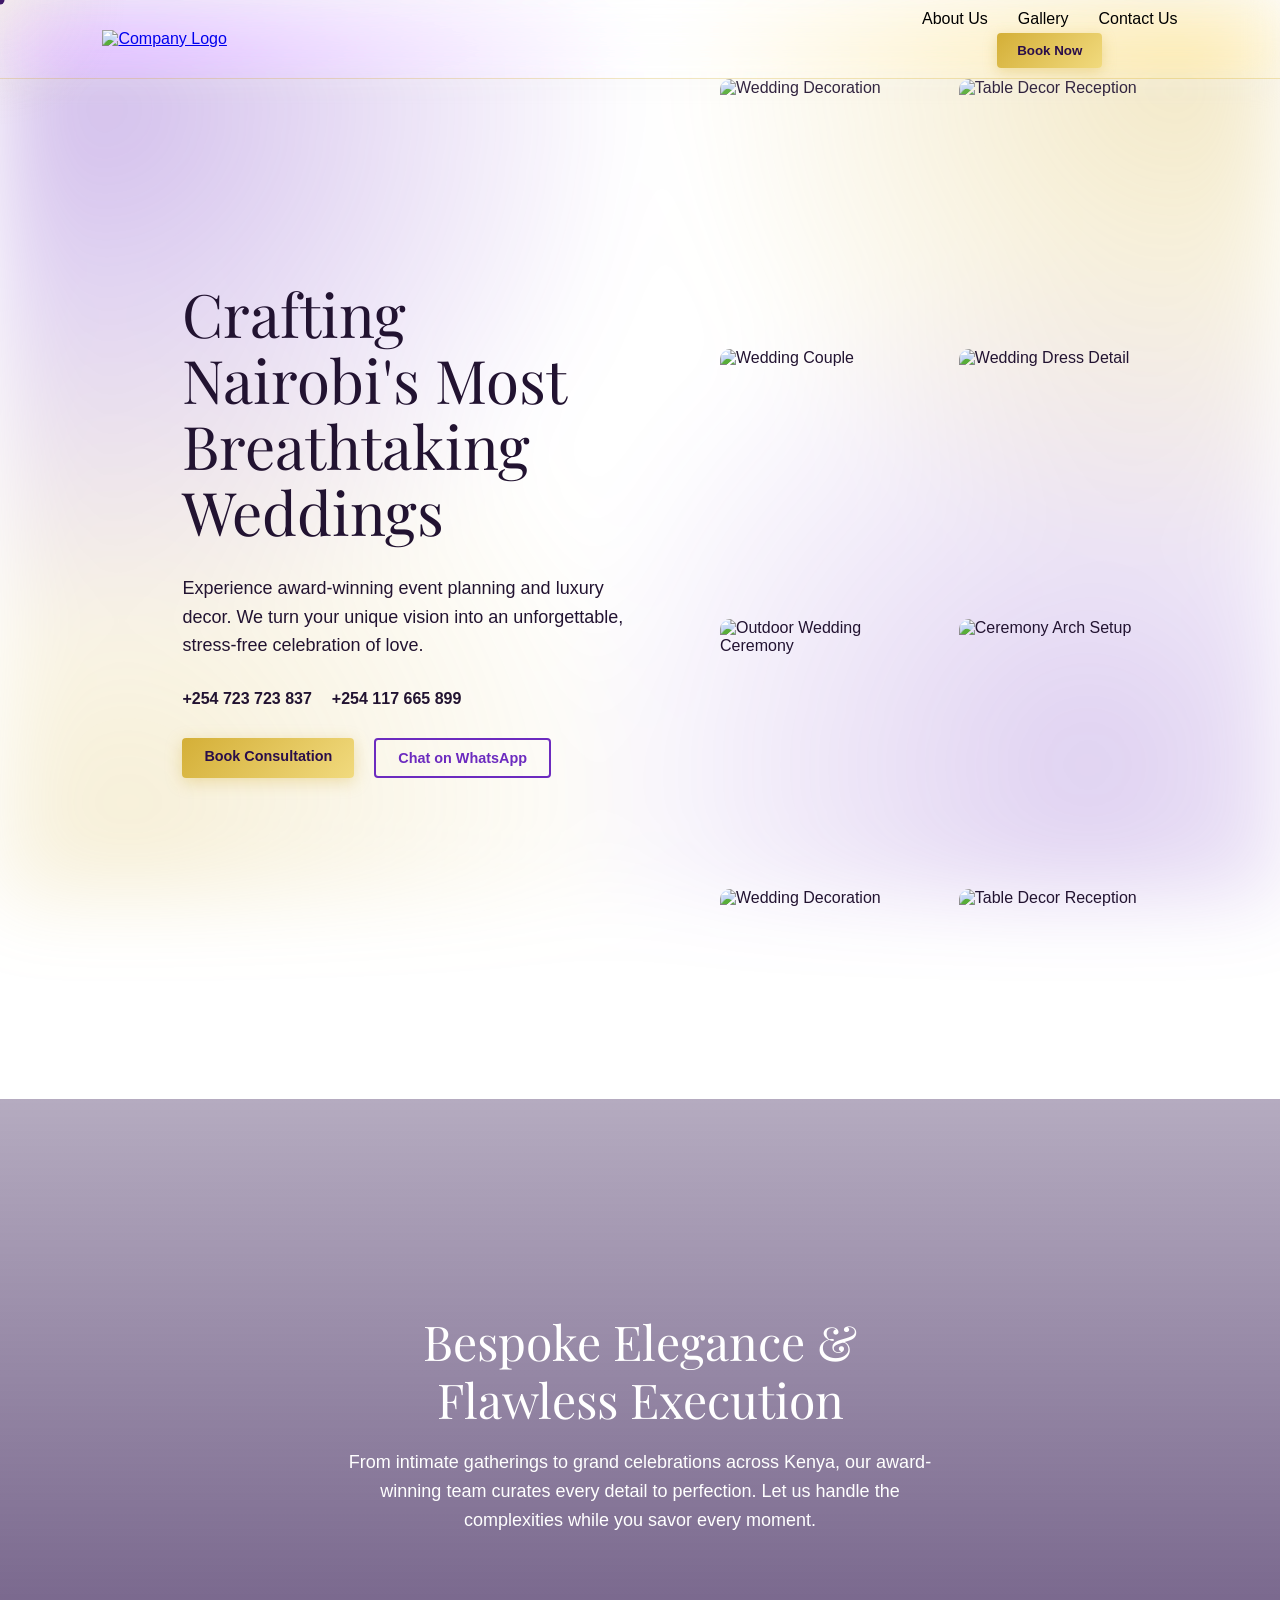
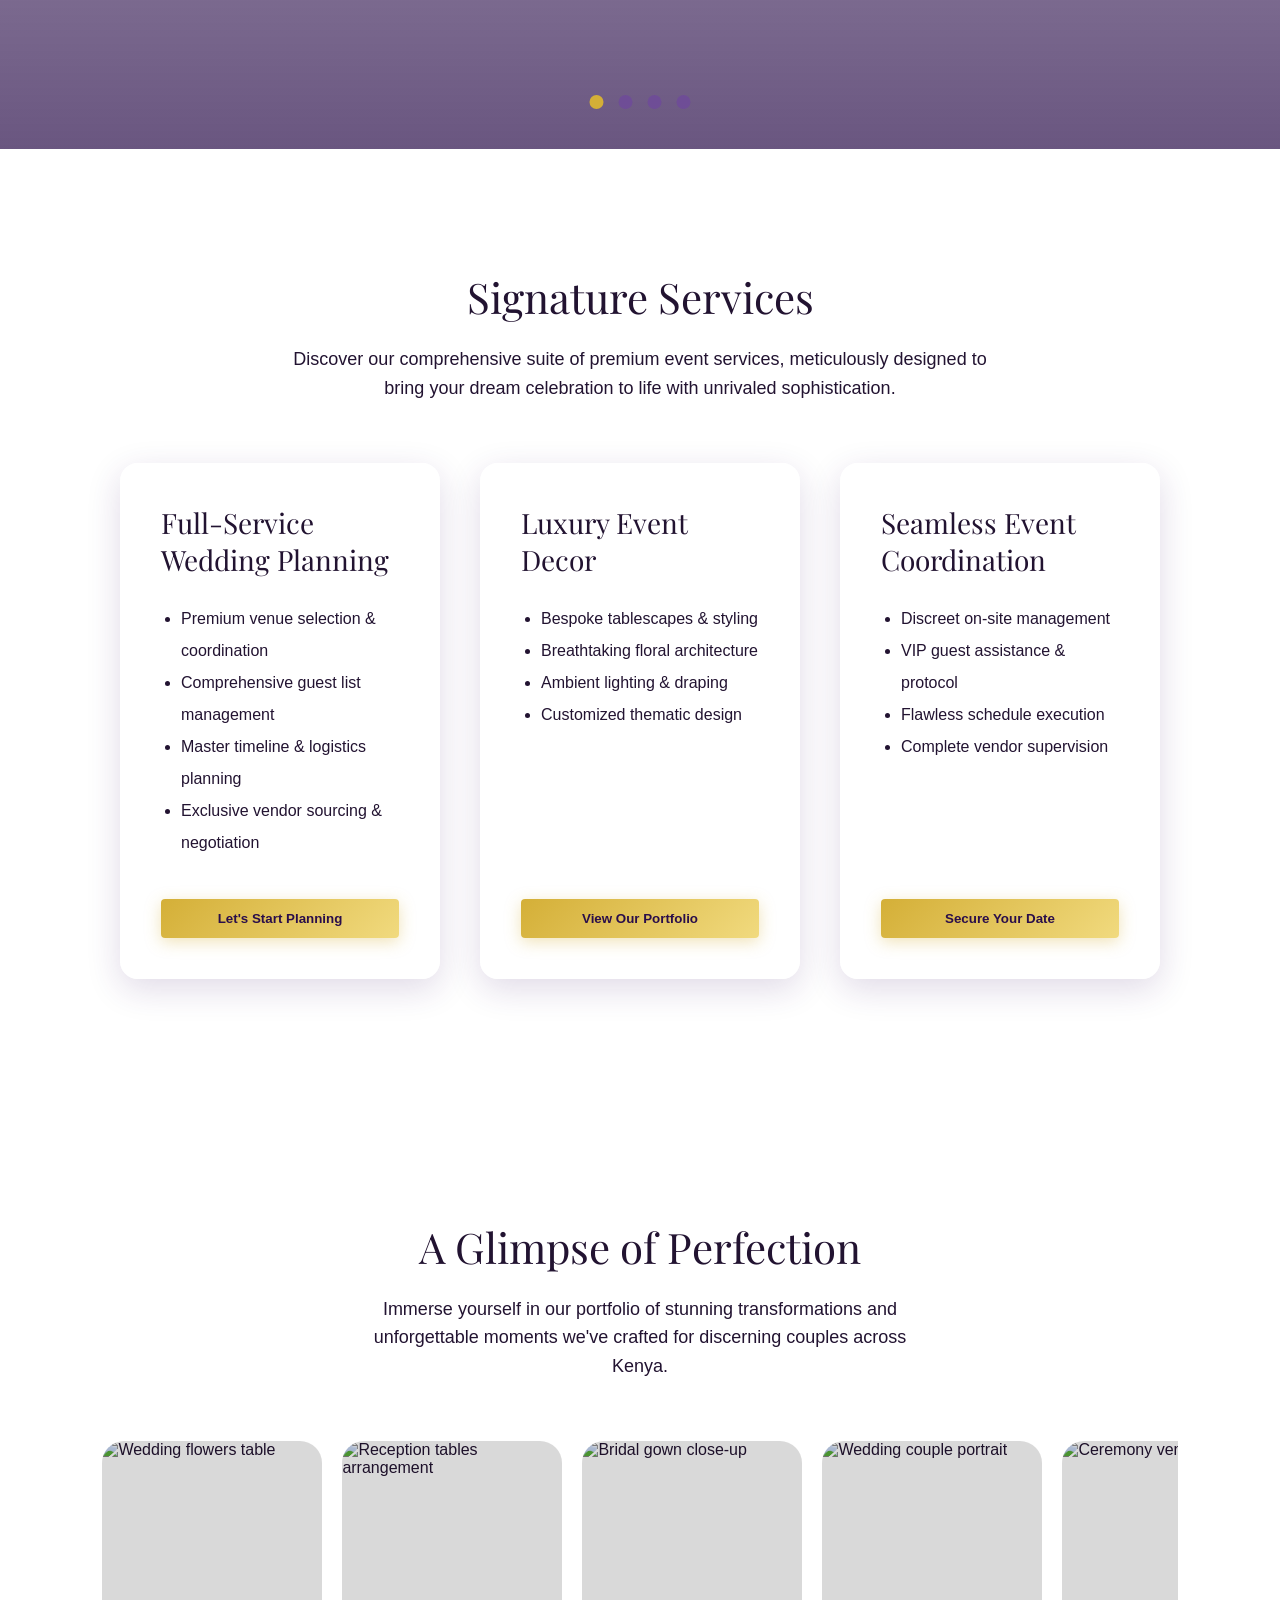
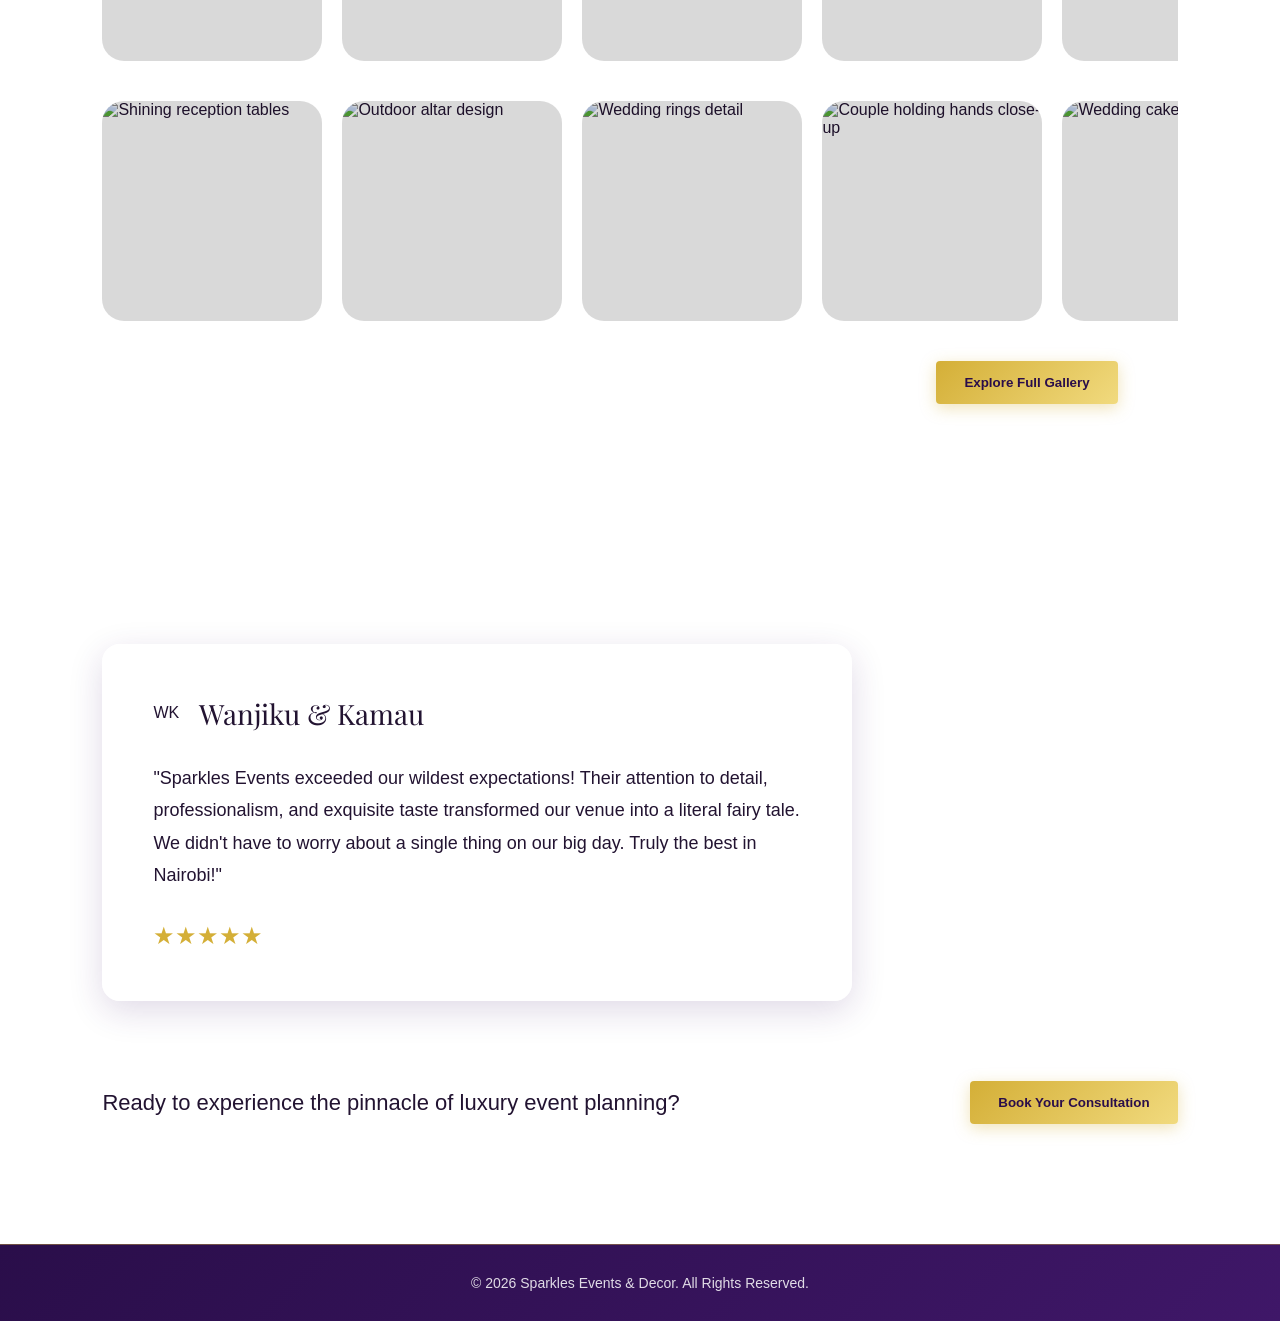
==== commit ff49ad30: "Update index.html" ====
--- a/index.html
+++ b/index.html
@@ -7,11 +7,10 @@
     <meta name="keywords" content="wedding planning, wedding decor, event coordination, sparkles events, luxury decor nairobi">
     <title>Sparkles Events & Decor | Premium Wedding Planning & Luxury Decor Nairobi</title>
     <link rel="stylesheet" href="style.css">
-    <link rel="apple-touch-icon" sizes="180x180" href="apple-touch-icon.png">
-    <link rel="icon" type="image/png" sizes="32x32" href="favicon-32x32.png">
-    <link rel="icon" type="image/png" sizes="16x16" href="favicon-16x16.png">
+    <link rel="apple-touch-icon" sizes="180x180" href="assets/apple-touch-icon.png">
+    <link rel="icon" type="image/png" sizes="32x32" href="assets/favicon-32x32.png">
+    <link rel="icon" type="image/png" sizes="16x16" href="assets/favicon-16x16.png">
 <link rel="manifest" href="assets/site.webmanifest">
-<!-- Changes made are registering-->
 </head>
 <body>
     <!-- =========================
@@ -24,20 +23,22 @@
     <div class="logo">
         <!-- Replace with your real logo image later -->
         <a href="index.html">
-            <img src="SparkelsLogo.png" alt="Company Logo">
+            <img src="assets/SparkelsLogo.png" alt="Company Logo">
         </a>
         
     </div>
-
-    <!-- Mobile Menu Toggle -->
-    <button class="nav-toggle" aria-label="Toggle navigation menu" aria-expanded="false" aria-controls="nav-menu">
+    <!-- Mobile Nav Toggle -->
+    <button class="nav-toggle" id="nav-toggle" aria-label="Toggle navigation menu" aria-expanded="false">
         <span></span>
         <span></span>
         <span></span>
     </button>
 
+    <!-- Mobile Nav Menu Wrapper -->
+    <div class="nav-menu" id="nav-menu">
+
     <!-- Navigation Links -->
-    <nav class="nav-links" id="nav-menu">
+    <nav class="nav-links">
 
         <a href="about.html">About Us</a>
         <a href="gallery.html">Gallery</a>
@@ -52,6 +53,8 @@
 
     </div>
 
+    </div><!-- end .nav-menu -->
+
 </header>
 
 <!-- =========================
@@ -59,6 +62,125 @@
 ========================= -->
 
 <section class="hero-section">
+
+    <!-- Custom SVG Illustration — mobile-only hero backdrop.
+         Floral arch, fairy lights, falling petals, and glowing
+         wedding rings. Tap/click anywhere for a sparkle burst. -->
+    <div class="hero-bg-illustration" id="hero-bg-illustration" aria-hidden="true">
+        <svg viewBox="0 0 400 700" preserveAspectRatio="xMidYMid slice" xmlns="http://www.w3.org/2000/svg">
+            <defs>
+                <linearGradient id="hbiSky" x1="0" y1="0" x2="0" y2="1">
+                    <stop offset="0%" stop-color="#2a0e4a"/>
+                    <stop offset="50%" stop-color="#4a1a73"/>
+                    <stop offset="100%" stop-color="#280f47"/>
+                </linearGradient>
+                <radialGradient id="hbiGlow" cx="50%" cy="30%" r="55%">
+                    <stop offset="0%" stop-color="#f1da7e" stop-opacity="0.55"/>
+                    <stop offset="100%" stop-color="#f1da7e" stop-opacity="0"/>
+                </radialGradient>
+                <linearGradient id="hbiLeaf" x1="0" y1="0" x2="1" y2="1">
+                    <stop offset="0%" stop-color="#a9822c"/>
+                    <stop offset="100%" stop-color="#f1da7e"/>
+                </linearGradient>
+                <linearGradient id="hbiPetal" x1="0" y1="0" x2="1" y2="1">
+                    <stop offset="0%" stop-color="#ecd9fb"/>
+                    <stop offset="100%" stop-color="#c79df0"/>
+                </linearGradient>
+                <radialGradient id="hbiVignette" cx="50%" cy="42%" r="72%">
+                    <stop offset="0%" stop-color="#1c0a33" stop-opacity="0"/>
+                    <stop offset="100%" stop-color="#1c0a33" stop-opacity="0.55"/>
+                </radialGradient>
+                <linearGradient id="hbiBottomShade" x1="0" y1="0" x2="0" y2="1">
+                    <stop offset="55%" stop-color="#1c0a33" stop-opacity="0"/>
+                    <stop offset="100%" stop-color="#1c0a33" stop-opacity="0.6"/>
+                </linearGradient>
+
+                <g id="hbiLeafShape">
+                    <path d="M0,0 C7,-15 21,-15 28,0 C21,15 7,15 0,0 Z" fill="url(#hbiLeaf)"/>
+                    <path d="M0,0 L28,0" stroke="#7a5a1c" stroke-width="0.6" opacity="0.5"/>
+                </g>
+
+                <g id="hbiBloom">
+                    <ellipse cx="0" cy="-10" rx="6" ry="11" fill="url(#hbiPetal)" transform="rotate(0)"/>
+                    <ellipse cx="0" cy="-10" rx="6" ry="11" fill="url(#hbiPetal)" transform="rotate(72)"/>
+                    <ellipse cx="0" cy="-10" rx="6" ry="11" fill="url(#hbiPetal)" transform="rotate(144)"/>
+                    <ellipse cx="0" cy="-10" rx="6" ry="11" fill="url(#hbiPetal)" transform="rotate(216)"/>
+                    <ellipse cx="0" cy="-10" rx="6" ry="11" fill="url(#hbiPetal)" transform="rotate(288)"/>
+                    <circle cx="0" cy="0" r="4" fill="#e3b14a"/>
+                </g>
+            </defs>
+
+            <!-- Sky -->
+            <rect width="400" height="700" fill="url(#hbiSky)"/>
+            <ellipse class="hbi-glow-orb" cx="200" cy="230" rx="220" ry="220" fill="url(#hbiGlow)"/>
+
+            <!-- Fairy light string -->
+            <path d="M20,78 Q200,28 380,78" stroke="#caa86b" stroke-width="1.4" fill="none" opacity="0.55"/>
+            <g>
+                <g class="hbi-bulb" style="animation-delay:0s"><circle cx="20" cy="78" r="4" fill="#fff3d0"/><circle cx="20" cy="78" r="8" fill="#fff3d0" opacity="0.25"/></g>
+                <g class="hbi-bulb" style="animation-delay:0.3s"><circle cx="65" cy="58" r="4" fill="#fff3d0"/><circle cx="65" cy="58" r="8" fill="#fff3d0" opacity="0.25"/></g>
+                <g class="hbi-bulb" style="animation-delay:0.6s"><circle cx="110" cy="42" r="4" fill="#fff3d0"/><circle cx="110" cy="42" r="8" fill="#fff3d0" opacity="0.25"/></g>
+                <g class="hbi-bulb" style="animation-delay:0.9s"><circle cx="155" cy="32" r="4" fill="#fff3d0"/><circle cx="155" cy="32" r="8" fill="#fff3d0" opacity="0.25"/></g>
+                <g class="hbi-bulb" style="animation-delay:1.2s"><circle cx="200" cy="28" r="4" fill="#fff3d0"/><circle cx="200" cy="28" r="8" fill="#fff3d0" opacity="0.25"/></g>
+                <g class="hbi-bulb" style="animation-delay:1.5s"><circle cx="245" cy="32" r="4" fill="#fff3d0"/><circle cx="245" cy="32" r="8" fill="#fff3d0" opacity="0.25"/></g>
+                <g class="hbi-bulb" style="animation-delay:1.8s"><circle cx="290" cy="42" r="4" fill="#fff3d0"/><circle cx="290" cy="42" r="8" fill="#fff3d0" opacity="0.25"/></g>
+                <g class="hbi-bulb" style="animation-delay:2.1s"><circle cx="335" cy="58" r="4" fill="#fff3d0"/><circle cx="335" cy="58" r="8" fill="#fff3d0" opacity="0.25"/></g>
+                <g class="hbi-bulb" style="animation-delay:2.4s"><circle cx="380" cy="78" r="4" fill="#fff3d0"/><circle cx="380" cy="78" r="8" fill="#fff3d0" opacity="0.25"/></g>
+            </g>
+
+            <!-- Left floral garland -->
+            <g>
+                <use href="#hbiLeafShape" transform="translate(14,18) rotate(-25) scale(1.25)"/>
+                <use href="#hbiLeafShape" transform="translate(34,58) rotate(12) scale(1.05)"/>
+                <use href="#hbiBloom" transform="translate(18,98) scale(1.1)"/>
+                <use href="#hbiLeafShape" transform="translate(44,138) rotate(-12) scale(0.95)"/>
+                <use href="#hbiBloom" transform="translate(22,178) scale(0.9)"/>
+                <use href="#hbiLeafShape" transform="translate(48,216) rotate(18) scale(0.8)"/>
+                <use href="#hbiBloom" transform="translate(26,254) scale(0.7)"/>
+            </g>
+
+            <!-- Right floral garland (mirrored) -->
+            <g>
+                <use href="#hbiLeafShape" transform="translate(386,18) rotate(205) scale(1.25)"/>
+                <use href="#hbiLeafShape" transform="translate(366,58) rotate(168) scale(1.05)"/>
+                <use href="#hbiBloom" transform="translate(382,98) scale(1.1)"/>
+                <use href="#hbiLeafShape" transform="translate(356,138) rotate(192) scale(0.95)"/>
+                <use href="#hbiBloom" transform="translate(378,178) scale(0.9)"/>
+                <use href="#hbiLeafShape" transform="translate(352,216) rotate(162) scale(0.8)"/>
+                <use href="#hbiBloom" transform="translate(374,254) scale(0.7)"/>
+            </g>
+
+            <!-- Falling petals -->
+            <g class="hbi-petal" style="animation-duration:11s; animation-delay:0s">
+                <ellipse cx="40" cy="0" rx="5" ry="9" fill="url(#hbiPetal)" opacity="0.85" transform="rotate(15 40 0)"/>
+            </g>
+            <g class="hbi-petal" style="animation-duration:14s; animation-delay:2.5s">
+                <ellipse cx="110" cy="0" rx="4.5" ry="8" fill="url(#hbiPetal)" opacity="0.8" transform="rotate(-20 110 0)"/>
+            </g>
+            <g class="hbi-petal" style="animation-duration:9.5s; animation-delay:1s">
+                <ellipse cx="180" cy="0" rx="5" ry="9" fill="url(#hbiPetal)" opacity="0.85" transform="rotate(30 180 0)"/>
+            </g>
+            <g class="hbi-petal" style="animation-duration:13s; animation-delay:4s">
+                <ellipse cx="250" cy="0" rx="4" ry="7" fill="url(#hbiPetal)" opacity="0.75" transform="rotate(-10 250 0)"/>
+            </g>
+            <g class="hbi-petal" style="animation-duration:10.5s; animation-delay:3s">
+                <ellipse cx="320" cy="0" rx="5" ry="9" fill="url(#hbiPetal)" opacity="0.85" transform="rotate(20 320 0)"/>
+            </g>
+            <g class="hbi-petal" style="animation-duration:15s; animation-delay:5.5s">
+                <ellipse cx="360" cy="0" rx="4.5" ry="8" fill="url(#hbiPetal)" opacity="0.8" transform="rotate(-25 360 0)"/>
+            </g>
+
+            <!-- Glowing interlocking wedding rings -->
+            <g class="hbi-rings" transform="translate(200,310)">
+                <circle r="26" fill="none" stroke="#f1da7e" stroke-width="2.4" transform="translate(-13,0)"/>
+                <circle r="26" fill="none" stroke="#f1da7e" stroke-width="2.4" transform="translate(13,0)"/>
+            </g>
+
+            <!-- Vignette + bottom shade for legibility -->
+            <rect width="400" height="700" fill="url(#hbiVignette)"/>
+            <rect width="400" height="700" fill="url(#hbiBottomShade)"/>
+        </svg>
+    </div>
 
 
     <!-- LEFT SIDE - HERO CONTENT -->
@@ -97,26 +219,26 @@
         <!-- First Image Column -->
         <div class="image-column">
             <div class="image-track track-down">
-                <img src="https://images.unsplash.com/photo-1731664452900-c321aeabf051?auto=format&fit=crop&w=600&q=80" alt="Kenyan wedding couple in traditional celebration">
-                <img src="https://images.unsplash.com/photo-1731664452534-f9c1915df327?auto=format&fit=crop&w=600&q=80" alt="Kenyan wedding reception details">
-                <img src="https://images.unsplash.com/photo-1747359637239-60c35fc39ab6?auto=format&fit=crop&w=600&q=80" alt="Kenyan wedding celebration with local style">
+                <img src="https://images.unsplash.com/photo-1519741497674-611481863552?auto=format&fit=crop&w=600&q=80" alt="Wedding Decoration">
+                <img src="https://images.unsplash.com/photo-1511285560929-80b456fea0bc?auto=format&fit=crop&w=600&q=80" alt="Wedding Couple">
+                <img src="https://images.unsplash.com/photo-1465495976277-4387d4b0b4c6?auto=format&fit=crop&w=600&q=80" alt="Outdoor Wedding Ceremony">
                 <!-- Duplicate images for infinite loop -->
-                <img src="https://images.unsplash.com/photo-1731664452900-c321aeabf051?auto=format&fit=crop&w=600&q=80" alt="Kenyan wedding couple in traditional celebration">
-                <img src="https://images.unsplash.com/photo-1731664452534-f9c1915df327?auto=format&fit=crop&w=600&q=80" alt="Kenyan wedding reception details">
-                <img src="https://images.unsplash.com/photo-1747359637239-60c35fc39ab6?auto=format&fit=crop&w=600&q=80" alt="Kenyan wedding celebration with local style">
+                <img src="https://images.unsplash.com/photo-1519741497674-611481863552?auto=format&fit=crop&w=600&q=80" alt="Wedding Decoration">
+                <img src="https://images.unsplash.com/photo-1511285560929-80b456fea0bc?auto=format&fit=crop&w=600&q=80" alt="Wedding Couple">
+                <img src="https://images.unsplash.com/photo-1465495976277-4387d4b0b4c6?auto=format&fit=crop&w=600&q=80" alt="Outdoor Wedding Ceremony">
             </div>
         </div>
 
         <!-- Second Image Column -->
         <div class="image-column">
             <div class="image-track track-up">
-                <img src="https://images.unsplash.com/photo-1731664452875-0d28d943beda?auto=format&fit=crop&w=600&q=80" alt="Kenyan wedding decor and floral styling">
-                <img src="https://images.unsplash.com/photo-1747359637212-6323e5c981d5?auto=format&fit=crop&w=600&q=80" alt="Kenyan bridal styling at a wedding event">
-                <img src="https://images.unsplash.com/photo-1724812773350-a7d0bf664417?auto=format&fit=crop&w=600&q=80" alt="Kenyan wedding ceremony with local charm">
+                <img src="https://images.unsplash.com/photo-1519225495810-7512c696505a?auto=format&fit=crop&w=600&q=80" alt="Table Decor Reception">
+                <img src="https://images.unsplash.com/photo-1523438885200-e635ba2c371e?auto=format&fit=crop&w=600&q=80" alt="Wedding Dress Detail">
+                <img src="https://images.unsplash.com/photo-1519741347686-c1e0aadf4611?auto=format&fit=crop&w=600&q=80" alt="Ceremony Arch Setup">
                 <!-- Duplicate images for infinite loop -->
-                <img src="https://images.unsplash.com/photo-1731664452875-0d28d943beda?auto=format&fit=crop&w=600&q=80" alt="Kenyan wedding decor and floral styling">
-                <img src="https://images.unsplash.com/photo-1747359637212-6323e5c981d5?auto=format&fit=crop&w=600&q=80" alt="Kenyan bridal styling at a wedding event">
-                <img src="https://images.unsplash.com/photo-1724812773350-a7d0bf664417?auto=format&fit=crop&w=600&q=80" alt="Kenyan wedding ceremony with local charm">
+                <img src="https://images.unsplash.com/photo-1519225495810-7512c696505a?auto=format&fit=crop&w=600&q=80" alt="Table Decor Reception">
+                <img src="https://images.unsplash.com/photo-1523438885200-e635ba2c371e?auto=format&fit=crop&w=600&q=80" alt="Wedding Dress Detail">
+                <img src="https://images.unsplash.com/photo-1519741347686-c1e0aadf4611?auto=format&fit=crop&w=600&q=80" alt="Ceremony Arch Setup">
             </div>
         </div>
 
@@ -283,54 +405,54 @@
             <!-- ORIGINAL IMAGES -->
 
             <div class="gallery-image">
-                <img src="https://images.unsplash.com/photo-1731664452900-c321aeabf051?auto=format&fit=crop&w=400&q=80" alt="Kenyan wedding couple in a local celebration">
-            </div>
-
-            <div class="gallery-image">
-                <img src="https://images.unsplash.com/photo-1731664452534-f9c1915df327?auto=format&fit=crop&w=400&q=80" alt="Kenyan wedding reception details">
-            </div>
-
-            <div class="gallery-image">
-                <img src="https://images.unsplash.com/photo-1747359637239-60c35fc39ab6?auto=format&fit=crop&w=400&q=80" alt="Kenyan wedding celebration with local style">
-            </div>
-
-            <div class="gallery-image">
-                <img src="https://images.unsplash.com/photo-1731664452875-0d28d943beda?auto=format&fit=crop&w=400&q=80" alt="Kenyan wedding decor and floral styling">
-            </div>
-
-            <div class="gallery-image">
-                <img src="https://images.unsplash.com/photo-1747359637212-6323e5c981d5?auto=format&fit=crop&w=400&q=80" alt="Kenyan bridal styling at a wedding event">
-            </div>
-
-            <div class="gallery-image">
-                <img src="https://images.unsplash.com/photo-1724812773350-a7d0bf664417?auto=format&fit=crop&w=400&q=80" alt="Kenyan wedding ceremony with local charm">
+                <img src="https://images.unsplash.com/photo-1519741497674-611481863552?auto=format&fit=crop&w=400&q=80" alt="Wedding flowers table">
+            </div>
+
+            <div class="gallery-image">
+                <img src="https://images.unsplash.com/photo-1519225495810-7512c696505a?auto=format&fit=crop&w=400&q=80" alt="Reception tables arrangement">
+            </div>
+
+            <div class="gallery-image">
+                <img src="https://images.unsplash.com/photo-1523438885200-e635ba2c371e?auto=format&fit=crop&w=400&q=80" alt="Bridal gown close-up">
+            </div>
+
+            <div class="gallery-image">
+                <img src="https://images.unsplash.com/photo-1511285560929-80b456fea0bc?auto=format&fit=crop&w=400&q=80" alt="Wedding couple portrait">
+            </div>
+
+            <div class="gallery-image">
+                <img src="https://images.unsplash.com/photo-1465495976277-4387d4b0b4c6?auto=format&fit=crop&w=400&q=80" alt="Ceremony venue setup">
+            </div>
+
+            <div class="gallery-image">
+                <img src="https://images.unsplash.com/photo-1502602898657-3e91760cbb34?auto=format&fit=crop&w=400&q=80" alt="Bride holding bouquet">
             </div>
 
 
             <!-- DUPLICATED IMAGES FOR LOOP -->
 
             <div class="gallery-image">
-                <img src="https://images.unsplash.com/photo-1731664452900-c321aeabf051?auto=format&fit=crop&w=400&q=80" alt="Kenyan wedding couple in a local celebration">
-            </div>
-
-            <div class="gallery-image">
-                <img src="https://images.unsplash.com/photo-1731664452534-f9c1915df327?auto=format&fit=crop&w=400&q=80" alt="Kenyan wedding reception details">
-            </div>
-
-            <div class="gallery-image">
-                <img src="https://images.unsplash.com/photo-1747359637239-60c35fc39ab6?auto=format&fit=crop&w=400&q=80" alt="Kenyan wedding celebration with local style">
-            </div>
-
-            <div class="gallery-image">
-                <img src="https://images.unsplash.com/photo-1731664452875-0d28d943beda?auto=format&fit=crop&w=400&q=80" alt="Kenyan wedding decor and floral styling">
-            </div>
-
-            <div class="gallery-image">
-                <img src="https://images.unsplash.com/photo-1747359637212-6323e5c981d5?auto=format&fit=crop&w=400&q=80" alt="Kenyan bridal styling at a wedding event">
-            </div>
-
-            <div class="gallery-image">
-                <img src="https://images.unsplash.com/photo-1724812773350-a7d0bf664417?auto=format&fit=crop&w=400&q=80" alt="Kenyan wedding ceremony with local charm">
+                <img src="https://images.unsplash.com/photo-1519741497674-611481863552?auto=format&fit=crop&w=400&q=80" alt="Wedding flowers table">
+            </div>
+
+            <div class="gallery-image">
+                <img src="https://images.unsplash.com/photo-1519225495810-7512c696505a?auto=format&fit=crop&w=400&q=80" alt="Reception tables arrangement">
+            </div>
+
+            <div class="gallery-image">
+                <img src="https://images.unsplash.com/photo-1523438885200-e635ba2c371e?auto=format&fit=crop&w=400&q=80" alt="Bridal gown close-up">
+            </div>
+
+            <div class="gallery-image">
+                <img src="https://images.unsplash.com/photo-1511285560929-80b456fea0bc?auto=format&fit=crop&w=400&q=80" alt="Wedding couple portrait">
+            </div>
+
+            <div class="gallery-image">
+                <img src="https://images.unsplash.com/photo-1465495976277-4387d4b0b4c6?auto=format&fit=crop&w=400&q=80" alt="Ceremony venue setup">
+            </div>
+
+            <div class="gallery-image">
+                <img src="https://images.unsplash.com/photo-1502602898657-3e91760cbb34?auto=format&fit=crop&w=400&q=80" alt="Bride holding bouquet">
             </div>
 
         </div>
@@ -347,54 +469,54 @@
             <!-- ORIGINAL IMAGES -->
 
             <div class="gallery-image">
-                <img src="https://images.unsplash.com/photo-1731664453997-de75419718da?auto=format&fit=crop&w=400&q=80" alt="Kenyan bride and groom celebration">
-            </div>
-
-            <div class="gallery-image">
-                <img src="https://images.unsplash.com/photo-1649228167403-b092e0611ba0?auto=format&fit=crop&w=400&q=80" alt="Kenyan wedding decor at a local venue">
-            </div>
-
-            <div class="gallery-image">
-                <img src="https://images.unsplash.com/photo-1696076994764-a3f679d74d95?auto=format&fit=crop&w=400&q=80" alt="Kenyan wedding floral setup">
-            </div>
-
-            <div class="gallery-image">
-                <img src="https://images.unsplash.com/photo-1696076994771-4dd32d4ad5c1?auto=format&fit=crop&w=400&q=80" alt="Kenyan wedding ceremony details">
-            </div>
-
-            <div class="gallery-image">
-                <img src="https://images.unsplash.com/photo-1747359636888-61a111176569?auto=format&fit=crop&w=400&q=80" alt="Kenyan wedding celebration scene">
-            </div>
-
-            <div class="gallery-image">
-                <img src="https://images.unsplash.com/photo-1747359637602-f135c3dbab15?auto=format&fit=crop&w=400&q=80" alt="Kenyan wedding local style portrait">
+                <img src="https://images.unsplash.com/photo-1469371670807-013ccf25f16a?auto=format&fit=crop&w=400&q=80" alt="Shining reception tables">
+            </div>
+
+            <div class="gallery-image">
+                <img src="https://images.unsplash.com/photo-1519741347686-c1e0aadf4611?auto=format&fit=crop&w=400&q=80" alt="Outdoor altar design">
+            </div>
+
+            <div class="gallery-image">
+                <img src="https://images.unsplash.com/photo-1507504038482-7621c37866e3?auto=format&fit=crop&w=400&q=80" alt="Wedding rings detail">
+            </div>
+
+            <div class="gallery-image">
+                <img src="https://images.unsplash.com/photo-1515934751635-c81c6bc9a2d8?auto=format&fit=crop&w=400&q=80" alt="Couple holding hands close-up">
+            </div>
+
+            <div class="gallery-image">
+                <img src="https://images.unsplash.com/photo-1532712938310-34cb3982ef74?auto=format&fit=crop&w=400&q=80" alt="Wedding cake setup">
+            </div>
+
+            <div class="gallery-image">
+                <img src="https://images.unsplash.com/photo-1525253086316-d0c936c814f8?auto=format&fit=crop&w=400&q=80" alt="Toast champagne glasses">
             </div>
 
 
             <!-- DUPLICATED IMAGES -->
 
             <div class="gallery-image">
-                <img src="https://images.unsplash.com/photo-1731664453997-de75419718da?auto=format&fit=crop&w=400&q=80" alt="Kenyan bride and groom celebration">
-            </div>
-
-            <div class="gallery-image">
-                <img src="https://images.unsplash.com/photo-1649228167403-b092e0611ba0?auto=format&fit=crop&w=400&q=80" alt="Kenyan wedding decor at a local venue">
-            </div>
-
-            <div class="gallery-image">
-                <img src="https://images.unsplash.com/photo-1696076994764-a3f679d74d95?auto=format&fit=crop&w=400&q=80" alt="Kenyan wedding floral setup">
-            </div>
-
-            <div class="gallery-image">
-                <img src="https://images.unsplash.com/photo-1696076994771-4dd32d4ad5c1?auto=format&fit=crop&w=400&q=80" alt="Kenyan wedding ceremony details">
-            </div>
-
-            <div class="gallery-image">
-                <img src="https://images.unsplash.com/photo-1747359636888-61a111176569?auto=format&fit=crop&w=400&q=80" alt="Kenyan wedding celebration scene">
-            </div>
-
-            <div class="gallery-image">
-                <img src="https://images.unsplash.com/photo-1747359637602-f135c3dbab15?auto=format&fit=crop&w=400&q=80" alt="Kenyan wedding local style portrait">
+                <img src="https://images.unsplash.com/photo-1469371670807-013ccf25f16a?auto=format&fit=crop&w=400&q=80" alt="Shining reception tables">
+            </div>
+
+            <div class="gallery-image">
+                <img src="https://images.unsplash.com/photo-1519741347686-c1e0aadf4611?auto=format&fit=crop&w=400&q=80" alt="Outdoor altar design">
+            </div>
+
+            <div class="gallery-image">
+                <img src="https://images.unsplash.com/photo-1507504038482-7621c37866e3?auto=format&fit=crop&w=400&q=80" alt="Wedding rings detail">
+            </div>
+
+            <div class="gallery-image">
+                <img src="https://images.unsplash.com/photo-1515934751635-c81c6bc9a2d8?auto=format&fit=crop&w=400&q=80" alt="Couple holding hands close-up">
+            </div>
+
+            <div class="gallery-image">
+                <img src="https://images.unsplash.com/photo-1532712938310-34cb3982ef74?auto=format&fit=crop&w=400&q=80" alt="Wedding cake setup">
+            </div>
+
+            <div class="gallery-image">
+                <img src="https://images.unsplash.com/photo-1525253086316-d0c936c814f8?auto=format&fit=crop&w=400&q=80" alt="Toast champagne glasses">
             </div>
 
         </div>
@@ -428,12 +550,12 @@
         <!-- TOP ROW -->
         <div class="testimonial-header">
 
-            <!-- Client Image -->
-            <img
-                id="testimonial-image"
-                src="https://images.unsplash.com/photo-1731664453997-de75419718da?auto=format&fit=crop&w=300&q=80"
-                alt="Happy Kenyan couple testimonial"
-            >
+            <!-- Client Initials Avatar -->
+            <div
+                class="testimonial-avatar"
+                id="testimonial-avatar"
+                aria-hidden="true"
+            >WK</div>
 
             <!-- Client Name -->
             <h3 id="testimonial-name">
--- a/style.css
+++ b/style.css
@@ -371,8 +371,8 @@
     /* Space inside section */
     padding: 60px;
 
-    /* First background image */
-    background-image: url("https://images.unsplash.com/photo-1469371670807-013ccf25f16a?auto=format&fit=crop&w=1200&q=80");
+    /* Kenyan wedding background */
+    background-image: url("https://images.unsplash.com/photo-1731664452534-f9c1915df327?auto=format&fit=crop&w=1400&q=80");
 
 }
 
@@ -993,7 +993,7 @@
 
     height: 550px;
 
-    background-image: url("../assets/images/about-hero.jpg");
+    background-image: url("https://images.unsplash.com/photo-1747359637239-60c35fc39ab6?auto=format&fit=crop&w=1400&q=80");
 
     background-size: cover;
 
@@ -1257,7 +1257,7 @@
   position: relative;           /* Needed to position overlay and content inside */
   width: 100%;
   height: 420px;                /* Adjust height as needed */
-  background-image: url('images/gallery-hero.jpg'); /* Replace with your image path */
+  background-image: url('https://images.unsplash.com/photo-1731664452900-c321aeabf051?auto=format&fit=crop&w=1400&q=80');
   background-size: cover;       /* Image fills the section without stretching */
   background-position: center;  /* Keeps the focal point centered */
   display: flex;
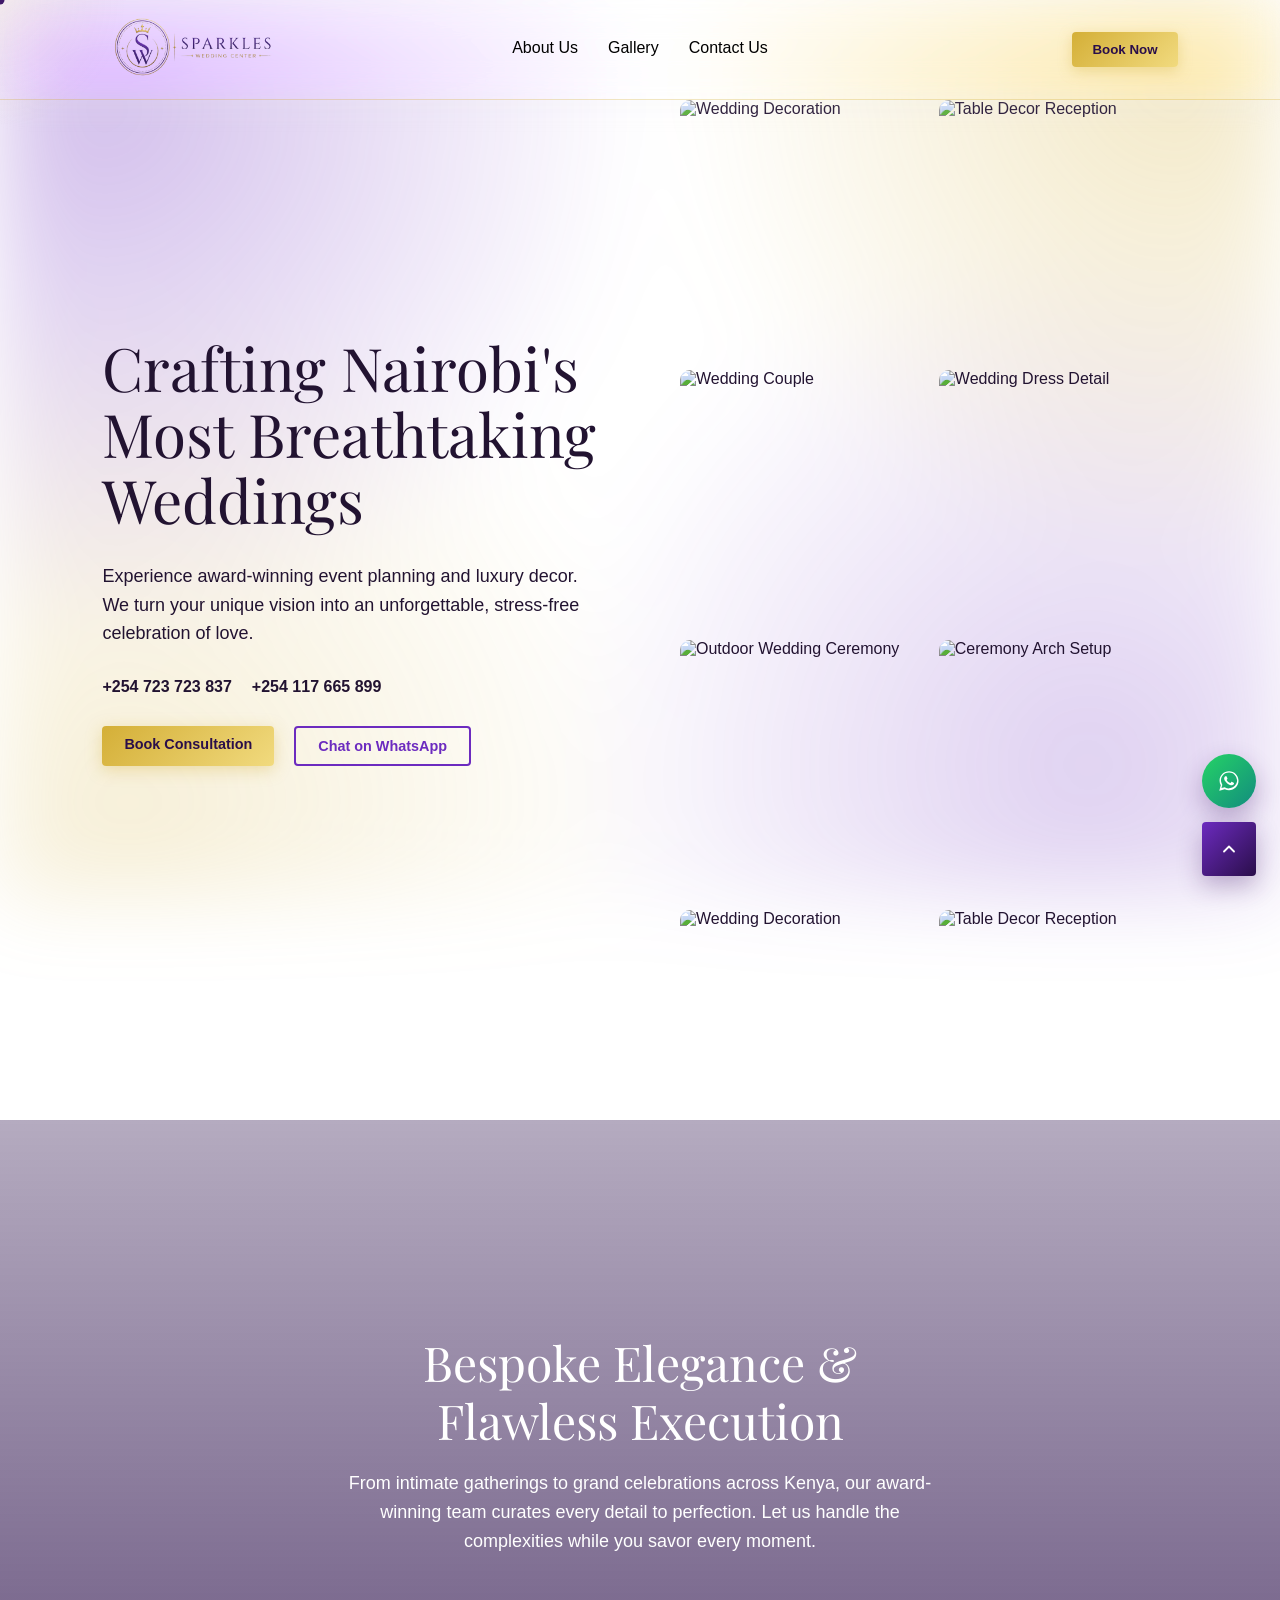
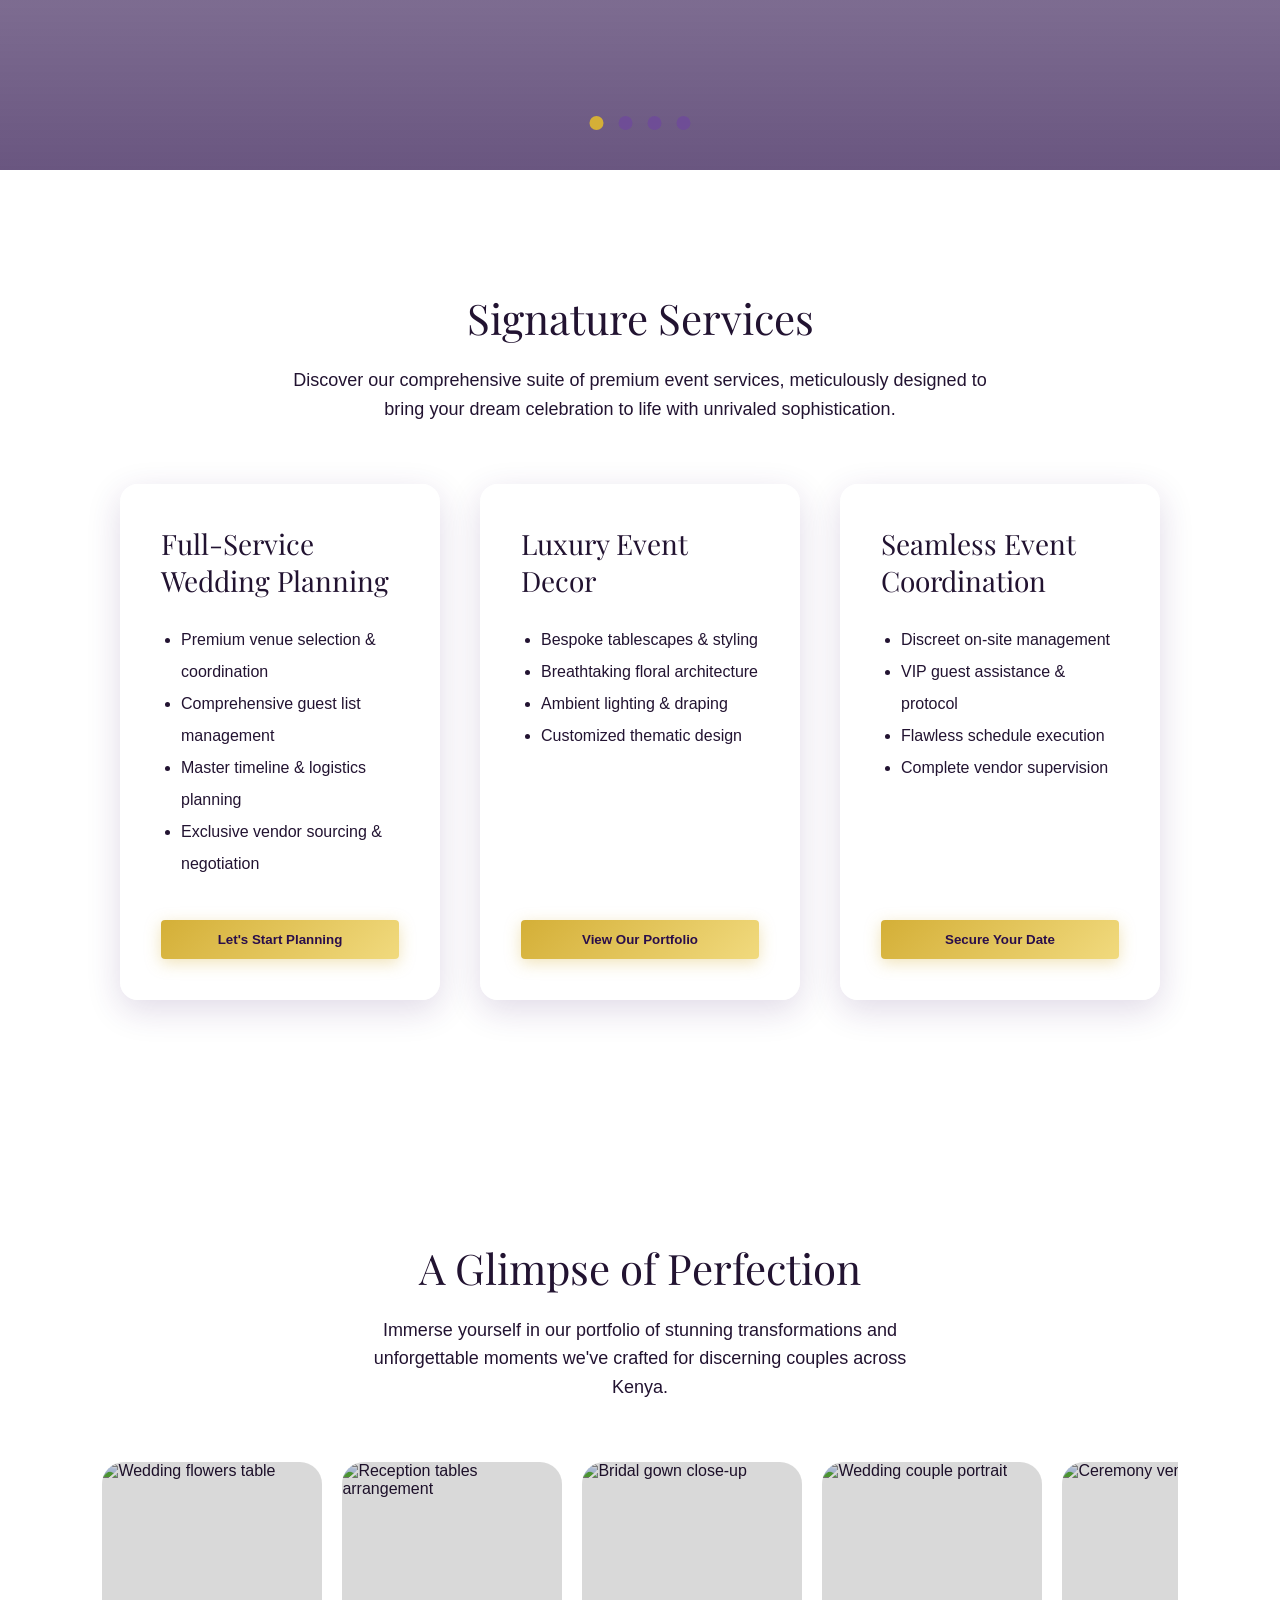
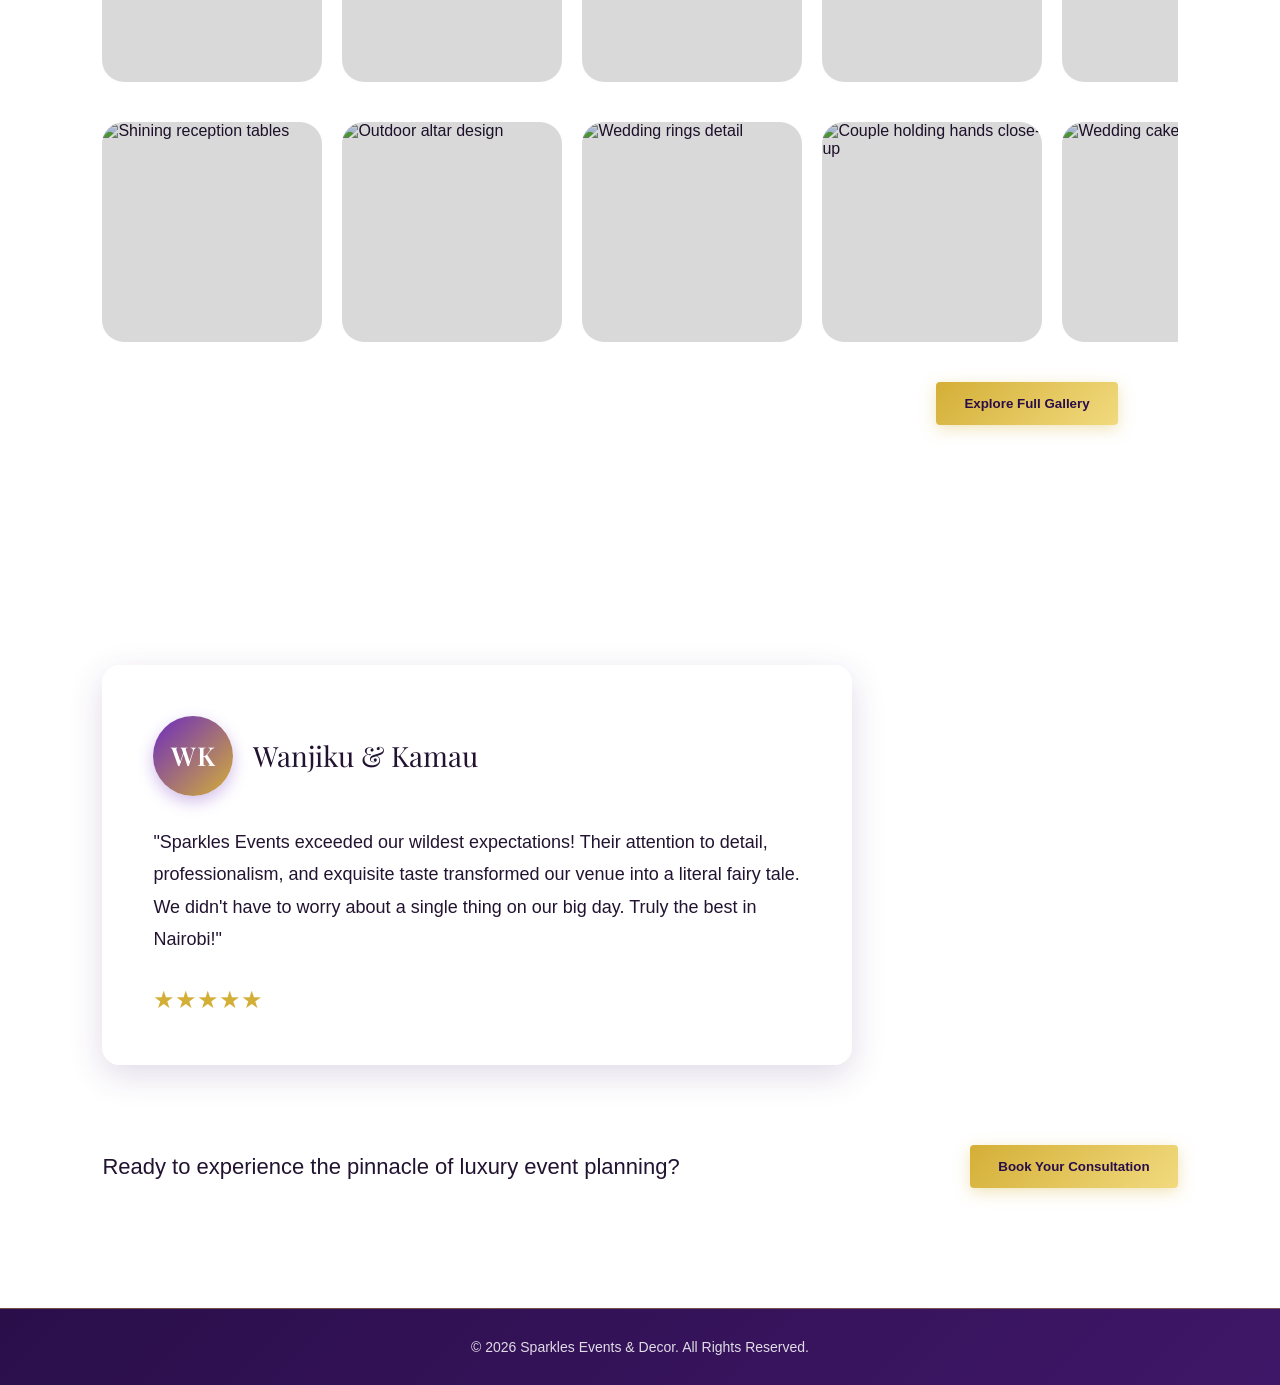
==== commit 9859c603: "Update fmt.Println message from 'Hello' to 'Goodbye'" ====
--- a/index.html
+++ b/index.html
@@ -7,10 +7,10 @@
     <meta name="keywords" content="wedding planning, wedding decor, event coordination, sparkles events, luxury decor nairobi">
     <title>Sparkles Events & Decor | Premium Wedding Planning & Luxury Decor Nairobi</title>
     <link rel="stylesheet" href="style.css">
-    <link rel="apple-touch-icon" sizes="180x180" href="assets/apple-touch-icon.png">
-    <link rel="icon" type="image/png" sizes="32x32" href="assets/favicon-32x32.png">
-    <link rel="icon" type="image/png" sizes="16x16" href="assets/favicon-16x16.png">
-<link rel="manifest" href="assets/site.webmanifest">
+    <link rel="apple-touch-icon" sizes="180x180" href="apple-touch-icon.png">
+    <link rel="icon" type="image/png" sizes="32x32" href="favicon-32x32.png">
+    <link rel="icon" type="image/png" sizes="16x16" href="favicon-16x16.png">
+<link rel="manifest" href="site.webmanifest">
 </head>
 <body>
     <!-- =========================
@@ -23,7 +23,7 @@
     <div class="logo">
         <!-- Replace with your real logo image later -->
         <a href="index.html">
-            <img src="assets/SparkelsLogo.png" alt="Company Logo">
+            <img src="SparkelsLogo.png" alt="Company Logo">
         </a>
         
     </div>
--- a/style.css
+++ b/style.css
@@ -58,15 +58,14 @@
     align-items: center;
 
     /* Space inside navbar */
-    padding: 6px 60px;
+    padding: 0px 60px;
 
     /* Make sticky */
     position: sticky;
     top: 0;
     z-index: 1000;
     background-color: var(--color-bg);
-    height: auto;
-    min-height: 0;
+    height: 100px;
 
 }
 
@@ -82,7 +81,6 @@
 
     /* Keeps image proportions correct */
     height: auto;
-    display: block;
 
 }
 
@@ -116,17 +114,8 @@
    CTA BUTTON
 ========================= */
 
-.nav-cta{
-    display: flex;
-    align-items: center;
-    justify-content: center;
-    height: 100%;
-}
-
 .nav-cta button{
-    display: inline-flex;
-    align-items: center;
-    justify-content: center;
+
     padding: 10px 20px;
     cursor: pointer;
 
@@ -371,8 +360,8 @@
     /* Space inside section */
     padding: 60px;
 
-    /* Kenyan wedding background */
-    background-image: url("https://images.unsplash.com/photo-1731664452534-f9c1915df327?auto=format&fit=crop&w=1400&q=80");
+    /* First background image */
+    background-image: url("https://images.unsplash.com/photo-1469371670807-013ccf25f16a?auto=format&fit=crop&w=1200&q=80");
 
 }
 
@@ -993,7 +982,7 @@
 
     height: 550px;
 
-    background-image: url("https://images.unsplash.com/photo-1747359637239-60c35fc39ab6?auto=format&fit=crop&w=1400&q=80");
+    background-image: url("../assets/images/about-hero.jpg");
 
     background-size: cover;
 
@@ -1257,7 +1246,7 @@
   position: relative;           /* Needed to position overlay and content inside */
   width: 100%;
   height: 420px;                /* Adjust height as needed */
-  background-image: url('https://images.unsplash.com/photo-1731664452900-c321aeabf051?auto=format&fit=crop&w=1400&q=80');
+  background-image: url('images/gallery-hero.jpg'); /* Replace with your image path */
   background-size: cover;       /* Image fills the section without stretching */
   background-position: center;  /* Keeps the focal point centered */
   display: flex;
@@ -2415,7 +2404,6 @@
     position: sticky;
     top: 0;
     z-index: 1000;
-    position: relative;
 
     background: var(--glass-dark);
     backdrop-filter: blur(16px) saturate(180%);
@@ -2424,42 +2412,6 @@
     border-bottom: 1px solid var(--glass-dark-border);
     box-shadow: 0 8px 30px rgba(238, 236, 241, 0.18);
 
-}
-
-.nav-toggle {
-    display: none;
-    flex-direction: column;
-    justify-content: center;
-    gap: 5px;
-    width: 48px;
-    height: 48px;
-    border: 1px solid var(--glass-border);
-    background: var(--glass-light-strong);
-    border-radius: 12px;
-    cursor: pointer;
-    padding: 0 12px;
-    z-index: 1001;
-}
-
-.nav-toggle span {
-    display: block;
-    width: 100%;
-    height: 2px;
-    background: var(--plum-950);
-    border-radius: 999px;
-    transition: transform 0.3s ease, opacity 0.3s ease;
-}
-
-.nav-toggle.open span:nth-child(1) {
-    transform: translateY(7px) rotate(45deg);
-}
-
-.nav-toggle.open span:nth-child(2) {
-    opacity: 0;
-}
-
-.nav-toggle.open span:nth-child(3) {
-    transform: translateY(-7px) rotate(-45deg);
 }
 
 .nav-links a{
@@ -2485,10 +2437,6 @@
 .nav-cta button:hover{
     transform: translateY(-2px);
     box-shadow: 0 6px 18px rgba(212, 175, 55, 0.45);
-}
-
-body.nav-open {
-    overflow: hidden;
 }
 
 
@@ -3000,511 +2948,939 @@
     transform: translateY(0);
 }
 
-/* =========================================
-   RESPONSIVE BREAKPOINTS
-   Tablet, landscape phone, and portrait phone support
-========================================= */
-
-@media (max-width: 1024px) {
-    .navbar {
-        padding: 0 32px;
-    }
-
-    .hero-section {
-        min-height: auto;
-        padding: 60px 32px;
-        gap: 40px;
-    }
-
-    .hero-content h1 {
-        font-size: 52px;
-    }
-
-    .hero-images {
-        height: 70vh;
-    }
-
-    .value-section {
-        height: 520px;
-        padding: 40px 32px;
+
+/* =====================================================
+   =====================================================
+   RESPONSIVE OVERHAUL
+   Mobile nav, fluid type, and breakpoint fixes for every
+   page. Written last so it wins the cascade.
+   ===================================================== */
+
+/* ---------------------------------------------
+   MOBILE NAV TOGGLE (hamburger)
+--------------------------------------------- */
+
+.nav-toggle{
+    display: none;
+    flex-direction: column;
+    justify-content: center;
+    align-items: center;
+    gap: 5px;
+    width: 44px;
+    height: 44px;
+    background: transparent;
+    border: none;
+    cursor: pointer;
+    z-index: 1100;
+}
+
+.nav-toggle span{
+    display: block;
+    width: 24px;
+    height: 2px;
+    background-color: var(--ink, #221331);
+    border-radius: 2px;
+    transition: transform 0.3s ease, opacity 0.3s ease;
+}
+
+.nav-toggle.active span:nth-child(1){
+    transform: translateY(7px) rotate(45deg);
+}
+
+.nav-toggle.active span:nth-child(2){
+    opacity: 0;
+}
+
+.nav-toggle.active span:nth-child(3){
+    transform: translateY(-7px) rotate(-45deg);
+}
+
+/* Prevent background scroll while the mobile menu is open */
+body.nav-open{
+    overflow: hidden;
+}
+
+/* ---------------------------------------------
+   LARGE TABLET / SMALL DESKTOP (<=1100px)
+--------------------------------------------- */
+
+@media (max-width: 1100px){
+
+    .navbar{
+        padding: 0px 30px !important;
+    }
+
+    .hero-section{
+        padding: 0px 30px 60px 30px !important;
+        gap: 30px !important;
+    }
+
+    .hero-content h1{
+        font-size: 46px;
     }
 
     .services-section,
     .gallery-section,
     .testimonials-section,
-    .contact-section,
-    .stories-section,
     .mission-vision-section,
     .core-values-section,
     .our-story-section,
-    .numbers-section {
-        padding-left: 32px;
-        padding-right: 32px;
-    }
-
-    .contact-container,
-    .stories-container {
+    .numbers-section{
+        padding: 90px 30px !important;
+    }
+
+    .stories-section{
+        padding: 60px 30px;
+    }
+
+    .stories-featured{
+        flex: 1 1 0;
+    }
+
+    .mission-vision-block{
+        gap: 50px;
+    }
+}
+
+/* ---------------------------------------------
+   TABLET / MOBILE (<=900px)
+   Nav becomes a hamburger-triggered panel here,
+   and most multi-column layouts begin stacking.
+--------------------------------------------- */
+
+@media (max-width: 900px){
+
+    /* ----- NAV ----- */
+
+    .navbar{
+        padding: 0 20px !important;
+        height: 80px;
+    }
+
+    .logo img{
+        width: 140px;
+    }
+
+    .nav-toggle{
+        display: flex;
+    }
+
+    .nav-menu{
+        position: fixed;
+        top: 80px;
+        left: 0;
+        width: 100%;
+        height: calc(100vh - 80px);
+        background: var(--glass-dark, rgba(246, 241, 252, 0.97));
+        backdrop-filter: blur(20px) saturate(180%);
+        -webkit-backdrop-filter: blur(20px) saturate(180%);
+        display: flex;
         flex-direction: column;
-    }
-
-    .stories-featured {
-        width: 100%;
-        flex-basis: auto;
-    }
-
-    .stories-right {
-        width: 100%;
-    }
-
-    .stories-small-track {
-        width: 100%;
-        justify-content: center;
-    }
-
-    .info-strip__phones {
-        flex-wrap: wrap;
-        justify-content: center;
-    }
-}
-
-@media (max-width: 900px) {
-    .navbar {
-        height: auto;
-        padding: 16px 18px;
-        display: grid;
-        grid-template-columns: 1fr auto 1fr;
-        align-items: center;
-        gap: 8px;
-        width: 100%;
-    }
-
-    .logo {
-        grid-column: 1;
-        justify-self: start;
-        display: flex;
-        align-items: center;
-    }
-
-    .nav-toggle {
-        display: flex;
-        grid-column: 3;
-        justify-self: end;
-        align-self: center;
-    }
-
-    .nav-links {
-        display: none;
-        position: absolute;
-        top: calc(100% + 8px);
-        left: 0;
-        right: 0;
-        width: 100%;
-        flex-direction: column;
-        align-items: flex-start;
-        gap: 0;
-        padding: 16px 24px;
-        background: var(--glass-dark);
-        backdrop-filter: blur(16px) saturate(180%);
-        -webkit-backdrop-filter: blur(16px) saturate(180%);
-        border: 1px solid var(--glass-dark-border);
-        border-radius: 0 0 16px 16px;
-        box-shadow: 0 10px 30px rgba(63, 23, 104, 0.12);
-        order: 3;
-    }
-
-    .nav-links.open {
-        display: flex;
-    }
-
-    .nav-links a {
-        width: 100%;
-        padding: 12px 0;
-    }
-
-    .nav-cta {
-        grid-column: 2;
-        justify-self: center;
-        align-self: center;
-        margin-left: 0;
-        display: flex;
         align-items: center;
         justify-content: center;
-    }
-
-    .hero-section {
+        gap: 40px;
+        transform: translateX(100%);
+        transition: transform 0.35s ease;
+        z-index: 1000;
+        overflow-y: auto;
+        padding: 40px 20px;
+    }
+
+    .nav-menu.active{
+        transform: translateX(0);
+    }
+
+    .nav-links{
         flex-direction: column;
-        text-align: center;
-        padding: 40px 24px;
-    }
-
-    .hero-content {
         align-items: center;
-    }
-
-    .hero-content p {
-        max-width: 60ch;
+        gap: 28px;
+    }
+
+    .nav-links a{
+        font-size: 20px;
+    }
+
+    .nav-cta button{
+        padding: 14px 32px;
+        font-size: 16px;
+    }
+
+    /* ----- HERO ----- */
+    /* Full hero layout (SVG illustration backdrop, sparkle
+       interaction) is handled in the dedicated "MOBILE HERO"
+       block further down. */
+
+    .hero-content h1{
+        font-size: 38px;
     }
 
     .hero-numbers,
-    .hero-buttons {
+    .hero-buttons{
         justify-content: center;
         flex-wrap: wrap;
     }
 
-    .hero-images {
-        width: 100%;
-        height: 520px;
-    }
-
-    .value-content h2 {
-        font-size: 38px;
+    /* ----- VALUE STATEMENT ----- */
+
+    .value-section{
+        height: auto;
+        min-height: 480px;
+        padding: 40px 24px;
+    }
+
+    .value-content h2{
+        font-size: 34px;
+    }
+
+    /* ----- SERVICES ----- */
+
+    .services-section{
+        padding: 70px 24px !important;
     }
 
     .services-intro h2,
     .gallery-intro h2,
     .core-values-intro h2,
     .our-story-intro h2,
-    .numbers-intro h2 {
+    .numbers-intro h2{
+        font-size: 32px;
+    }
+
+    .services-container{
+        gap: 24px;
+    }
+
+    .service-card{
+        width: 100%;
+        max-width: 400px;
+    }
+
+    /* ----- GALLERY (homepage strip) ----- */
+
+    .gallery-image{
+        width: 160px;
+        height: 160px;
+    }
+
+    /* ----- TESTIMONIALS ----- */
+
+    .testimonials-section{
+        padding: 70px 24px !important;
+    }
+
+    .testimonial-card{
+        padding: 32px;
+        margin-bottom: 50px;
+    }
+
+    .testimonial-cta-row{
+        flex-direction: column;
+        align-items: flex-start;
+        gap: 20px;
+    }
+
+    /* ----- ABOUT HERO ----- */
+
+    .about-hero{
+        height: auto;
+        min-height: 420px;
+        padding: 40px 24px;
+    }
+
+    .about-hero-content h1{
         font-size: 36px;
     }
 
-    .service-card {
-        width: min(100%, 360px);
-    }
-
-    .gallery-cta {
-        padding: 0 24px;
-        justify-content: center;
-    }
-
-    .testimonial-card {
-        padding: 36px;
-    }
-
-    .testimonial-cta-row {
-        flex-direction: column;
-        text-align: center;
-    }
-
-    .mission-vision-block {
+    /* ----- MISSION / VISION ----- */
+
+    .mission-vision-section{
+        padding: 70px 24px !important;
+    }
+
+    .mission-vision-block{
         flex-direction: column;
         gap: 40px;
-        margin-bottom: 80px;
-    }
-
-    .image-collage {
+        margin-bottom: 90px;
+        text-align: center;
+    }
+
+    .mission-vision-block .image-collage{
+        order: -1;
+    }
+
+    .mission-content{
+        max-width: 100%;
+        align-items: center;
+    }
+
+    .content-heading{
+        justify-content: center;
+    }
+
+    .image-collage{
+        transform: scale(0.8);
+    }
+
+    /* ----- CORE VALUES ----- */
+
+    .core-values-section{
+        padding: 70px 24px !important;
+    }
+
+    .values-row,
+    .middle-row{
+        flex-wrap: wrap;
+        gap: 24px !important;
+    }
+
+    .value-card{
         width: 100%;
-        justify-content: center;
-    }
-
-    .timeline::before {
+        max-width: 340px;
+    }
+
+    /* ----- OUR STORY / TIMELINE ----- */
+
+    .our-story-section{
+        padding: 70px 24px !important;
+    }
+
+    .timeline::before{
         left: 20px;
     }
 
-    .timeline-item {
+    .timeline-item{
         grid-template-columns: 40px 1fr;
-        margin-bottom: 60px;
+        margin-bottom: 50px;
+    }
+
+    .timeline-marker{
+        grid-column: 1;
+        grid-row: 1;
     }
 
     .timeline-item.left .timeline-content,
-    .timeline-item.right .timeline-content {
+    .timeline-item.right .timeline-content{
         grid-column: 2;
         justify-self: start;
         text-align: left;
-        padding: 0;
+        padding-left: 24px;
+        padding-right: 0;
     }
 
     .timeline-item.left .timeline-header,
-    .timeline-item.right .timeline-header {
+    .timeline-item.right .timeline-header{
         justify-content: flex-start;
     }
-}
-
-@media (max-width: 768px) {
-    .hero-content h1 {
-        font-size: 42px;
-    }
-
-    .hero-images {
-        height: 420px;
-        gap: 12px;
-    }
-
-    .image-track img {
-        height: 180px;
-    }
-
-    .value-section {
+
+    /* ----- STATS ----- */
+
+    .numbers-section{
+        padding: 70px 24px !important;
+    }
+
+    .stat-card{
+        width: 100%;
+        max-width: 280px;
+    }
+
+    /* ----- GALLERY PAGE ----- */
+
+    .gallery-hero{
+        height: 320px;
+    }
+
+    .gallery-hero__heading{
+        font-size: 1.6rem;
+    }
+
+    .carousel-wrapper{
+        height: 300px;
+    }
+
+    .carousel-card{
+        width: 200px;
+        height: 250px;
+    }
+
+    .carousel-card.position-center{
+        width: 220px;
+        height: 270px;
+    }
+
+    .carousel-card.position-left-1{
+        left: calc(50% - 160px);
+    }
+
+    .carousel-card.position-left-2{
+        left: calc(50% - 280px);
+    }
+
+    .carousel-card.position-right-1{
+        left: calc(50% + 160px);
+    }
+
+    .carousel-card.position-right-2{
+        left: calc(50% + 280px);
+    }
+
+    /* ----- CINEMATIC STORIES ----- */
+
+    .stories-section{
+        padding: 60px 20px;
+    }
+
+    .stories-container{
+        flex-direction: column;
+        align-items: center;
+    }
+
+    .stories-featured{
+        flex: none;
+        width: 100%;
+        max-width: 600px;
         height: auto;
-        min-height: 460px;
-    }
-
-    .value-content {
-        max-width: 100%;
-    }
-
-    .slider-dots {
-        bottom: 24px;
-    }
-
-    .gallery-slider {
-        overflow-x: auto;
-    }
-
-    .gallery-track {
-        width: max-content;
-    }
-
-    .gallery-image {
-        width: 180px;
-        height: 180px;
-    }
-
-    .carousel-wrapper {
-        height: 320px;
-    }
-
-    .stories-section {
-        padding: 80px 20px;
-    }
-
-    .stories-small-track {
-        gap: 8px;
-    }
-
-    .stories-small-card {
-        width: 96px;
-        min-width: 96px;
-        height: 160px;
-    }
-
-    .contact-form-card {
-        padding: 32px;
-    }
-
-    .info-strip {
+        aspect-ratio: 16 / 9;
+    }
+
+    .stories-right{
+        width: 100%;
+        max-width: 600px;
+        align-items: stretch;
+    }
+
+    .stories-small-track{
+        width: 100%;
+    }
+
+    /* ----- CONTACT PAGE ----- */
+
+    .contact-section{
         padding: 50px 20px;
     }
 
-    .info-strip__buttons {
+    .contact-container{
         flex-direction: column;
-        width: 100%;
-    }
-
-    .info-strip__buttons .btn {
-        width: 100%;
-        text-align: center;
-    }
-}
-
-@media (max-width: 600px) {
-    .navbar {
-        padding: 16px;
-    }
-
-    .logo img {
-        width: 140px;
-    }
-
-    .nav-links {
-        gap: 14px;
-        font-size: 0.9rem;
-    }
-
-    .nav-cta button {
-        padding: 10px 16px;
-    }
-
-    .hero-section {
-        padding: 32px 16px;
-    }
-
-    .hero-content h1 {
-        font-size: 36px;
-    }
-
-    .hero-content p {
+        gap: 30px;
+    }
+
+    .contact-map{
+        min-height: 320px;
+    }
+
+    .info-strip{
+        padding: 50px 24px;
+    }
+
+    /* Custom cursor doesn't make sense on touch devices */
+    .cursor-dot,
+    .cursor-outline{
+        display: none;
+    }
+
+    *{
+        cursor: auto !important;
+    }
+
+    a, button, .service-card, .gallery-image, .dot, .nav-toggle{
+        cursor: pointer !important;
+    }
+}
+
+/* ---------------------------------------------
+   SMALL PHONES (<=600px)
+--------------------------------------------- */
+
+@media (max-width: 600px){
+
+    .hero-content h1{
+        font-size: 30px;
+    }
+
+    .hero-content p{
         font-size: 16px;
     }
 
-    .hero-numbers {
-        flex-direction: column;
-    }
-
-    .hero-buttons {
-        flex-direction: column;
-        width: 100%;
-    }
-
-    .hero-buttons a,
-    .hero-buttons button {
-        width: 100%;
-        text-align: center;
-    }
-
-    .value-section {
-        padding: 32px 16px;
-    }
-
-    .value-content h2 {
-        font-size: 32px;
-    }
-
-    .services-section,
-    .testimonials-section,
-    .core-values-section,
-    .our-story-section,
-    .numbers-section {
-        padding: 80px 16px;
-    }
-
-    .service-card {
-        padding: 32px 24px;
-    }
-
-    .gallery-intro,
-    .gallery-cta {
-        padding: 0 16px;
-    }
-
-    .testimonial-card {
-        padding: 28px 22px;
-        min-height: auto;
-    }
-
-    .testimonial-header {
-        flex-direction: column;
-        align-items: flex-start;
-    }
-
-    .testimonial-cta-row p {
-        font-size: 18px;
-    }
-
-    .contact-section {
-        padding: 50px 16px;
-    }
-
-    .contact-container {
-        gap: 24px;
-    }
-
-    .contact-form-card {
-        padding: 24px 18px;
-    }
-
-    .contact-map {
-        min-height: 360px;
-    }
-
-    .about-hero {
-        height: auto;
-        min-height: 420px;
-        padding: 48px 16px;
-    }
-
-    .about-hero-content h1 {
-        font-size: 38px;
-    }
-
-    .about-hero-content p {
-        font-size: 16px;
-    }
-
-    .timeline-header {
-        gap: 10px;
-    }
-
-    .timeline-header h3 {
-        font-size: 20px;
-    }
-
-    .stats-grid {
-        gap: 24px;
-    }
-
-    .stat-card {
-        padding: 24px;
-    }
-
-    .stat-number {
-        font-size: 48px;
-    }
-}
-
-@media (max-width: 480px) {
-    .nav-links {
-        font-size: 0.85rem;
-        gap: 10px;
-    }
-
-    .hero-content h1 {
-        font-size: 30px;
-        line-height: 1.2;
-    }
-
-    .hero-images {
-        height: 360px;
-    }
-
-    .image-track img {
-        height: 140px;
-    }
-
-    .value-content h2 {
-        font-size: 28px;
+    .value-content h2{
+        font-size: 26px;
     }
 
     .services-intro h2,
     .gallery-intro h2,
     .core-values-intro h2,
     .our-story-intro h2,
-    .numbers-intro h2 {
-        font-size: 30px;
-    }
-
-    .carousel-wrapper {
-        height: 280px;
-    }
-
-    .carousel-card {
-        width: 200px;
+    .numbers-intro h2,
+    .stories-section__title,
+    .carousel-section__title{
+        font-size: 26px;
+    }
+
+    .about-hero-content h1{
+        font-size: 28px;
+    }
+
+    .content-heading h2{
+        font-size: 28px;
+    }
+
+    .image-collage{
+        transform: scale(0.65);
+        margin: -30px 0;
+    }
+
+    .timeline-header h3{
+        font-size: 20px;
+    }
+
+    .stat-number{
+        font-size: 44px;
+    }
+
+    .testimonial-header img{
+        width: 60px;
+        height: 60px;
+    }
+
+    .testimonial-header h3{
+        font-size: 22px;
+    }
+
+    .carousel-card{
+        width: 170px;
+        height: 220px;
+    }
+
+    .carousel-card.position-center{
+        width: 190px;
         height: 240px;
     }
 
-    .carousel-card.position-center {
-        width: 220px;
-        height: 260px;
-    }
-
-    .carousel-card.position-left-1 {
-        left: calc(50% - 150px);
-    }
-
-    .carousel-card.position-left-2 {
-        left: calc(50% - 260px);
-    }
-
-    .carousel-card.position-right-1 {
-        left: calc(50% + 150px);
-    }
-
-    .carousel-card.position-right-2 {
-        left: calc(50% + 260px);
-    }
-
-    .stories-small-track {
-        overflow-x: auto;
-    }
-
-    .stories-small-card {
-        width: 88px;
-        min-width: 88px;
-        height: 140px;
-    }
-
-    .info-strip__phones {
+    .carousel-card.position-left-1{
+        left: calc(50% - 130px);
+    }
+
+    .carousel-card.position-left-2{
+        left: calc(50% - 230px);
+    }
+
+    .carousel-card.position-right-1{
+        left: calc(50% + 130px);
+    }
+
+    .carousel-card.position-right-2{
+        left: calc(50% + 230px);
+    }
+
+    .info-strip__phones{
         flex-direction: column;
-    }
-}
-
+        gap: 12px;
+        align-items: center;
+    }
+
+    .info-strip__buttons{
+        flex-direction: column;
+        width: 100%;
+        max-width: 280px;
+    }
+
+    .info-strip__buttons .btn{
+        text-align: center;
+        width: 100%;
+    }
+
+    .contact-form-card{
+        padding: 28px 22px;
+    }
+}
+
+/* =====================================================
+   CUSTOM SVG ICON BADGES
+   The grey placeholder circles now hold meaningful
+   inline SVGs on the gradient badge background.
+   ===================================================== */
+
+.content-icon,
+.value-icon,
+.story-icon,
+.stat-icon{
+    display: flex;
+    align-items: center;
+    justify-content: center;
+    flex-shrink: 0;
+    box-shadow: 0 6px 16px rgba(108, 43, 191, 0.25);
+}
+
+.content-icon svg,
+.value-icon svg,
+.story-icon svg,
+.stat-icon svg{
+    width: 50%;
+    height: 50%;
+}
+
+.value-icon svg{
+    width: 46%;
+    height: 46%;
+}
+
+/* ---------------------------------------------
+   ARROW BUTTON SVGs (carousel + stories)
+--------------------------------------------- */
+
+.carousel-arrow,
+.stories-arrow{
+    display: flex;
+    align-items: center;
+    justify-content: center;
+}
+
+.carousel-arrow svg,
+.stories-arrow svg{
+    width: 18px;
+    height: 18px;
+    fill: none;
+    stroke: currentColor;
+    stroke-width: 2;
+    stroke-linecap: round;
+    stroke-linejoin: round;
+}
+
+/* ---------------------------------------------
+   FORM ICONS (assurance / success / error)
+--------------------------------------------- */
+
+.contact-form-card__assurance,
+.form-success p,
+.form-error p{
+    display: flex;
+    align-items: center;
+    justify-content: center;
+    gap: 8px;
+}
+
+.contact-form-card__assurance svg,
+.form-success svg,
+.form-error svg{
+    width: 16px;
+    height: 16px;
+    flex-shrink: 0;
+}
+
+/* ---------------------------------------------
+   TESTIMONIAL AVATAR (initials, replaces photo)
+--------------------------------------------- */
+
+.testimonial-avatar{
+    width: 80px;
+    height: 80px;
+    border-radius: 50%;
+    flex-shrink: 0;
+    display: flex;
+    align-items: center;
+    justify-content: center;
+    background: linear-gradient(135deg, var(--plum-600), var(--gold-500));
+    color: #ffffff;
+    font-family: 'Playfair Display', serif;
+    font-size: 26px;
+    font-weight: 600;
+    letter-spacing: 1px;
+    box-shadow: 0 6px 16px rgba(108, 43, 191, 0.3);
+}
+
+@media (max-width: 600px){
+    .testimonial-avatar{
+        width: 60px;
+        height: 60px;
+        font-size: 20px;
+    }
+}
+
+/* ---------------------------------------------
+   ABOUT PAGE: PLACEHOLDER PHOTO BLOCKS
+   Flat grey swapped for a subtle branded pattern
+   so empty image slots still look intentional.
+--------------------------------------------- */
+
+.image,
+.single-image{
+    background:
+        radial-gradient(circle at 30% 30%, rgba(255,255,255,0.5), transparent 60%),
+        linear-gradient(135deg, var(--plum-400), var(--plum-600) 55%, var(--gold-500));
+    border-radius: 14px;
+    position: relative;
+    overflow: hidden;
+}
+
+.image::after,
+.single-image::after{
+    content: "";
+    position: absolute;
+    inset: 0;
+    background-image: url("data:image/svg+xml,%3Csvg xmlns='http://www.w3.org/2000/svg' viewBox='0 0 100 100'%3E%3Cpath d='M50 20c8 12 8 18 0 30-8-12-8-18 0-30z' fill='%23ffffff' fill-opacity='0.35'/%3E%3Cpath d='M30 50c12-8 18-8 30 0-12 8-18 8-30 0z' fill='%23ffffff' fill-opacity='0.35'/%3E%3C/svg%3E");
+    background-size: 50% 50%;
+    background-repeat: no-repeat;
+    background-position: center;
+}
+
+/* ---------------------------------------------
+   ACCESSIBILITY: VISIBLE FOCUS STATES
+--------------------------------------------- */
+
+html{
+    scroll-behavior: smooth;
+}
+
+a:focus-visible,
+button:focus-visible,
+.nav-toggle:focus-visible,
+.dot:focus-visible,
+.form-input:focus-visible{
+    outline: 2px solid var(--gold-500);
+    outline-offset: 3px;
+    border-radius: 4px;
+}
+
+/* ---------------------------------------------
+   FLOATING ACTION BUTTONS (WhatsApp + Scroll-to-top)
+   Injected into the DOM by script.js on every page.
+--------------------------------------------- */
+
+.float-actions{
+    position: fixed;
+    right: 24px;
+    bottom: 24px;
+    display: flex;
+    flex-direction: column;
+    align-items: center;
+    gap: 14px;
+    z-index: 900;
+}
+
+.float-btn{
+    width: 54px;
+    height: 54px;
+    border-radius: 50%;
+    display: flex;
+    align-items: center;
+    justify-content: center;
+    color: #ffffff;
+    text-decoration: none;
+    border: none;
+    cursor: pointer;
+    box-shadow: 0 10px 24px rgba(63, 23, 104, 0.3);
+    transition: transform 0.25s ease, box-shadow 0.25s ease, opacity 0.25s ease;
+}
+
+.float-btn:hover{
+    transform: translateY(-3px) scale(1.04);
+}
+
+.float-btn svg{
+    width: 26px;
+    height: 26px;
+}
+
+.float-btn--whatsapp{
+    background: linear-gradient(135deg, #25D366, #128C7E);
+}
+
+.float-btn--top{
+    background: linear-gradient(135deg, var(--plum-600), var(--plum-950));
+    opacity: 0;
+    pointer-events: none;
+    transform: translateY(10px);
+}
+
+.float-btn--top.is-visible{
+    opacity: 1;
+    pointer-events: auto;
+    transform: translateY(0);
+}
+
+.float-btn--top svg{
+    width: 20px;
+    height: 20px;
+}
+
+@media (max-width: 600px){
+    .float-actions{
+        right: 16px;
+        bottom: 16px;
+        gap: 10px;
+    }
+    .float-btn{
+        width: 46px;
+        height: 46px;
+    }
+    .float-btn svg{
+        width: 22px;
+        height: 22px;
+    }
+}
+
+/* ---------------------------------------------
+   DESKTOP NAV: LINKS CENTERED, CTA RIGHT-ALIGNED
+--------------------------------------------- */
+
+@media (min-width: 901px){
+
+    .navbar{
+        position: relative;
+    }
+
+    .nav-menu{
+        display: flex;
+        flex: 1;
+        align-items: center;
+        justify-content: flex-end;
+    }
+
+    .nav-links{
+        position: absolute;
+        left: 50%;
+        top: 50%;
+        transform: translate(-50%, -50%);
+        display: flex;
+        gap: 30px;
+    }
+}
+
+/* ---------------------------------------------
+   MOBILE HERO: CUSTOM SVG ILLUSTRATION BACKDROP
+   The photo scroller is dropped completely on
+   mobile. A hand-built wedding-decor illustration
+   (floral arch, fairy lights, falling petals,
+   glowing rings) takes its place — fully unique
+   from the Value section's full-bleed photo, and
+   tappable for a little sparkle interaction.
+--------------------------------------------- */
+
+/* Hidden by default (desktop); the media query below switches
+   it on for mobile. Must come BEFORE that override so the
+   cascade resolves correctly. */
+.hero-bg-illustration{
+    display: none;
+}
+
+@media (max-width: 900px){
+
+    .hero-section{
+        position: relative;
+        display: flex;
+        flex-direction: column;
+        justify-content: center;
+        min-height: 100vh;
+        padding: 100px 24px 60px 24px !important;
+        gap: 28px;
+        text-align: center;
+        overflow: hidden;
+        isolation: isolate;
+    }
+
+    /* Photo scroller is fully removed on mobile */
+    .hero-images{
+        display: none;
+    }
+
+    .hero-bg-illustration{
+        display: block;
+        position: absolute;
+        inset: 0;
+        width: 100%;
+        height: 100%;
+        z-index: -1;
+        cursor: pointer;
+    }
+
+    .hero-bg-illustration svg{
+        width: 100%;
+        height: 100%;
+        display: block;
+    }
+
+    .hero-content{
+        position: relative;
+        z-index: 2;
+        align-items: center;
+        color: #ffffff;
+    }
+
+    .hero-content p{
+        color: rgba(255, 255, 255, 0.88);
+    }
+
+    .hero-numbers span{
+        color: #ffffff;
+    }
+}
+
+/* ---------------------------------------------
+   SVG ILLUSTRATION ANIMATIONS
+   (rules apply only while the illustration is
+   visible, i.e. on mobile, but keyframes are
+   harmless to define globally)
+--------------------------------------------- */
+
+.hbi-bulb{
+    animation: hbiTwinkle 2.6s ease-in-out infinite;
+    transform-origin: center;
+    transform-box: fill-box;
+}
+
+@keyframes hbiTwinkle{
+    0%, 100%{ opacity: 0.35; transform: scale(0.8); }
+    50%{ opacity: 1; transform: scale(1.2); }
+}
+
+.hbi-petal{
+    animation: hbiFall linear infinite;
+    transform-box: fill-box;
+    transform-origin: center;
+}
+
+@keyframes hbiFall{
+    0%{ transform: translateY(-40px) translateX(0) rotate(0deg); opacity: 0; }
+    8%{ opacity: 0.9; }
+    92%{ opacity: 0.8; }
+    100%{ transform: translateY(720px) translateX(24px) rotate(220deg); opacity: 0; }
+}
+
+.hbi-rings{
+    animation: hbiGlow 4s ease-in-out infinite;
+    transform-box: fill-box;
+    transform-origin: center;
+}
+
+@keyframes hbiGlow{
+    0%, 100%{ opacity: 0.55; }
+    50%{ opacity: 0.95; }
+}
+
+.hbi-glow-orb{
+    animation: hbiPulse 6s ease-in-out infinite;
+    transform-box: fill-box;
+    transform-origin: center;
+}
+
+@keyframes hbiPulse{
+    0%, 100%{ opacity: 0.5; transform: scale(1); }
+    50%{ opacity: 0.85; transform: scale(1.08); }
+}
+
+/* Tap-to-sparkle particles, spawned by script.js */
+.hbi-sparkle{
+    position: absolute;
+    width: 14px;
+    height: 14px;
+    pointer-events: none;
+    background: radial-gradient(circle, #ffffff, var(--gold-300, #f1da7e) 55%, transparent 72%);
+    clip-path: polygon(50% 0%, 61% 36%, 100% 50%, 61% 64%, 50% 100%, 39% 64%, 0% 50%, 39% 36%);
+    transform: translate(-50%, -50%) scale(0);
+    animation: hbiSparklePop 0.75s ease-out forwards;
+    z-index: 3;
+}
+
+@keyframes hbiSparklePop{
+    0%{ transform: translate(-50%, -50%) scale(0) rotate(0deg); opacity: 1; }
+    55%{ transform: translate(-50%, -50%) scale(1.3) rotate(50deg); opacity: 1; }
+    100%{ transform: translate(-50%, -50%) scale(0.3) rotate(100deg); opacity: 0; }
+}
